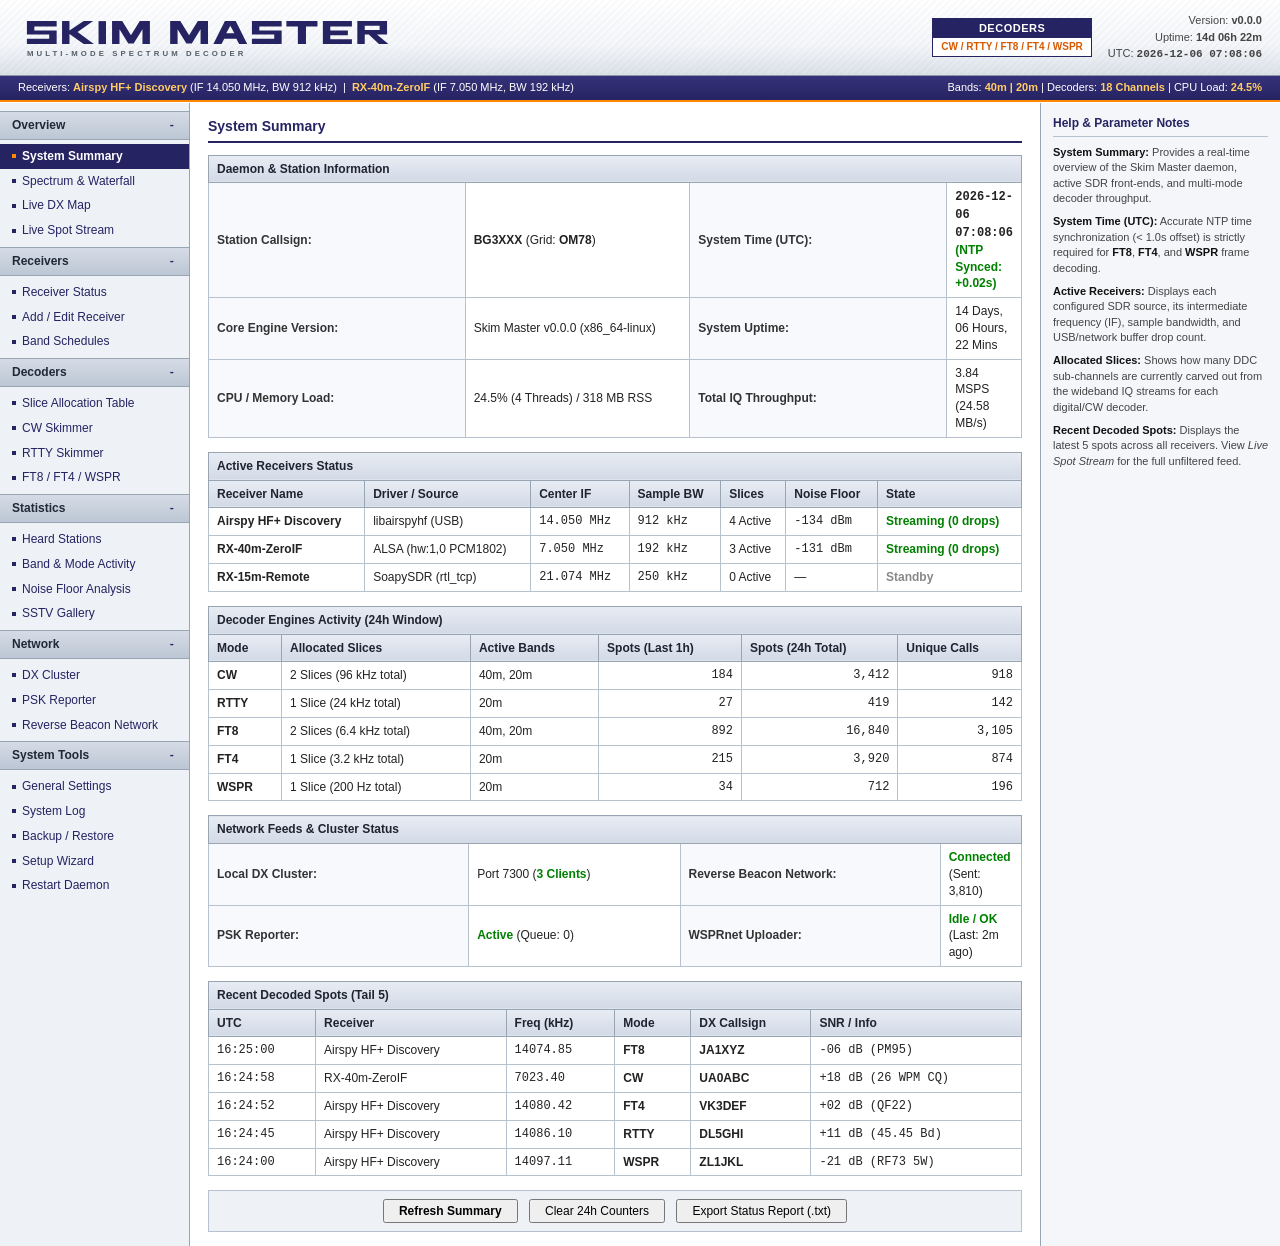
==== ReferenceDesign/index.html @ 823e6b18 "Initial commit: Skim Master wideband skimmer daemon C++17 daemon that reads wideband IQ from SDR fro" ====
<!DOCTYPE html>
<html lang="en">
<head>
  <meta charset="UTF-8">
  <meta name="viewport" content="width=device-width, initial-scale=1.0">
  <title>System Summary - Skim Master</title>
  <link rel="stylesheet" href="style.css">
</head>
<body>

  <!-- ======================================================================
       Top banner (76 px)
       ====================================================================== -->
  <header class="top-banner">
    <svg xmlns="http://www.w3.org/2000/svg" viewBox="0 0 556 74" width="380" height="50">
	<g fill="#262362">
          <path d="M 10,12 H 54 V 20 H 21 V 26 H 54 V 46 H 10 V 38 H 43 V 32 H 10 Z" />
          <path d="M 62,12 H 73 V 26 L 94,12 H 108 L 85,28 L 109,46 H 94 L 73,31 V 46 H 62 Z" />
          <path d="M 116,12 H 127 V 46 H 116 Z" />
          <path d="M 136,12 H 151 L 164,33 L 177,12 H 192 V 46 H 181 V 24 L 168,45 H 160 L 147,24 V 46 H 136 Z" />
          <path d="M 222,12 H 237 L 250,33 L 263,12 H 278 V 46 H 267 V 24 L 254,45 H 246 L 233,24 V 46 H 222 Z" />
          <path d="M 303,12 H 319 L 336,46 H 324 L 320,38 H 302 L 298,46 H 286 Z M 305,30 H 317 L 311,19 Z" />
          <path d="M 343,12 H 387 V 20 H 354 V 26 H 387 V 46 H 343 V 38 H 376 V 32 H 343 Z" />
          <path d="M 394,12 H 440 V 20 H 423 V 46 H 411 V 20 H 394 Z" />
          <path d="M 448,12 H 491 V 20 H 459 V 26 H 485 V 33 H 459 V 39 H 491 V 46 H 448 Z" />
          <path d="M 499,12 H 543 V 32 H 528 L 545,46 H 531 L 516,32 H 510 V 46 H 499 Z M 510,19 V 25 H 532 V 19 Z" />
	</g>
	<text x="10" y="64" font-family="Arial, Helvetica, sans-serif" font-size="11.5" font-weight="bold" letter-spacing="4.6" fill="#555E68">MULTI-MODE SPECTRUM DECODER</text>
      </svg>

    <div class="banner-right">
      <div class="hw-badge">
        <div class="hw-badge-top">DECODERS</div>
        <div class="hw-badge-bottom">CW / RTTY / FT8 / FT4 / WSPR</div>
      </div>

      <div class="sys-meta">
        Version: <b>v0.0.0</b><br>
        Uptime: <b>14d 06h 22m</b><br>
        UTC: <b><span id="utcClock" class="mono js-utc">----</span></b>
      </div>
    </div>
  </header>

  <!-- ======================================================================
       Status sub-bar (26 px)
       ====================================================================== -->
  <div class="sub-bar">
    <span>Receivers: <b>Airspy HF+ Discovery</b> (IF 14.050 MHz, BW 912 kHz) &nbsp;|&nbsp; <b>RX-40m-ZeroIF</b> (IF 7.050 MHz, BW 192 kHz)</span>
    <span>Bands: <b>40m | 20m</b> | Decoders: <b>18 Channels</b> | CPU Load: <b>24.5%</b></span>
  </div>

  <!-- ======================================================================
       Three-column control panel
       ====================================================================== -->
  <div class="main-wrapper">

    <!-- ------------------------------------------------------------------
         Left accordion navigation (190 px)
         ------------------------------------------------------------------ -->
    <aside class="left-nav">

      <div class="nav-group">
        <div class="nav-group-title"><span>Overview</span><span class="nav-toggle">-</span></div>
        <ul class="nav-list">
          <li class="active"><a href="#system-summary" data-page="system-summary">System Summary</a></li>
          <li><a href="#spectrum-waterfall" data-page="spectrum-waterfall">Spectrum &amp; Waterfall</a></li>
          <li><a href="#live-dx-map" data-page="live-dx-map">Live DX Map</a></li>
          <li><a href="#live-spot-stream" data-page="live-spot-stream">Live Spot Stream</a></li>
        </ul>
      </div>

      <div class="nav-group">
        <div class="nav-group-title"><span>Receivers</span><span class="nav-toggle">-</span></div>
        <ul class="nav-list">
          <li><a href="#receiver-status" data-page="receiver-status">Receiver Status</a></li>
          <li><a href="#receiver-edit" data-page="receiver-edit">Add / Edit Receiver</a></li>
          <li><a href="#band-schedules" data-page="band-schedules">Band Schedules</a></li>
        </ul>
      </div>

      <div class="nav-group">
        <div class="nav-group-title"><span>Decoders</span><span class="nav-toggle">-</span></div>
        <ul class="nav-list">
          <li><a href="#slice-allocation" data-page="slice-allocation">Slice Allocation Table</a></li>
          <li><a href="#cw-skimmer" data-page="cw-skimmer">CW Skimmer</a></li>
          <li><a href="#rtty-skimmer" data-page="rtty-skimmer">RTTY Skimmer</a></li>
          <li><a href="#digital-decoders" data-page="digital-decoders">FT8 / FT4 / WSPR</a></li>
        </ul>
      </div>

      <div class="nav-group">
        <div class="nav-group-title"><span>Statistics</span><span class="nav-toggle">-</span></div>
        <ul class="nav-list">
          <li><a href="#heard-stations" data-page="heard-stations">Heard Stations</a></li>
          <li><a href="#band-mode-activity" data-page="band-mode-activity">Band &amp; Mode Activity</a></li>
          <li><a href="#noise-floor" data-page="noise-floor">Noise Floor Analysis</a></li>
          <li><a href="#sstv-gallery" data-page="sstv-gallery">SSTV Gallery</a></li>
        </ul>
      </div>

      <div class="nav-group">
        <div class="nav-group-title"><span>Network</span><span class="nav-toggle">-</span></div>
        <ul class="nav-list">
          <li><a href="#dx-cluster" data-page="dx-cluster">DX Cluster</a></li>
          <li><a href="#psk-reporter" data-page="psk-reporter">PSK Reporter</a></li>
          <li><a href="#rbn" data-page="rbn">Reverse Beacon Network</a></li>
        </ul>
      </div>

      <div class="nav-group">
        <div class="nav-group-title"><span>System Tools</span><span class="nav-toggle">-</span></div>
        <ul class="nav-list">
          <li><a href="#general-settings" data-page="general-settings">General Settings</a></li>
          <li><a href="#system-log" data-page="system-log">System Log</a></li>
          <li><a href="#backup-restore" data-page="backup-restore">Backup / Restore</a></li>
          <li><a href="wizard.html">Setup Wizard</a></li>
          <li><a href="#restart-daemon" data-page="restart-daemon">Restart Daemon</a></li>
        </ul>
      </div>

    </aside>

    <!-- ------------------------------------------------------------------
         Center workspace (1fr)
         ------------------------------------------------------------------ -->
    <main class="center-panel">
      <noscript>
        <div class="notice notice-warn">
          <b>JavaScript is disabled.</b> Navigation between control pages requires JavaScript.
          The System Summary remains visible below.
        </div>
      </noscript>

      <!-- ================================================================
           OVERVIEW :: System Summary
           ================================================================ -->
      <section class="page active" id="page-system-summary">
        <div class="page-title">System Summary</div>

        <table class="cfg-table">
          <tr>
            <th colspan="4">Daemon &amp; Station Information</th>
          </tr>
          <tr>
            <td class="label-col" style="width:22%;">Station Callsign:</td>
            <td style="width:28%;"><b>BG3XXX</b> (Grid: <b>OM78</b>)</td>
            <td class="label-col" style="width:22%;">System Time (UTC):</td>
            <td style="width:28%;"><b class="mono js-utc">2026-11-18 16:25:04</b> <span class="status-ok">(NTP Synced: +0.02s)</span></td>
          </tr>
          <tr>
            <td class="label-col">Core Engine Version:</td>
            <td>Skim Master v0.0.0 (x86_64-linux)</td>
            <td class="label-col">System Uptime:</td>
            <td>14 Days, 06 Hours, 22 Mins</td>
          </tr>
          <tr>
            <td class="label-col">CPU / Memory Load:</td>
            <td>24.5% (4 Threads) / 318 MB RSS</td>
            <td class="label-col">Total IQ Throughput:</td>
            <td>3.84 MSPS (24.58 MB/s)</td>
          </tr>
        </table>

        <table class="cfg-table">
          <tr>
            <th colspan="7">Active Receivers Status</th>
          </tr>
          <tr>
            <th>Receiver Name</th>
            <th>Driver / Source</th>
            <th>Center IF</th>
            <th>Sample BW</th>
            <th>Slices</th>
            <th>Noise Floor</th>
            <th>State</th>
          </tr>
          <tr>
            <td><b>Airspy HF+ Discovery</b></td>
            <td>libairspyhf (USB)</td>
            <td class="mono">14.050 MHz</td>
            <td class="mono">912 kHz</td>
            <td>4 Active</td>
            <td class="mono">-134 dBm</td>
            <td class="status-ok">Streaming (0 drops)</td>
          </tr>
          <tr>
            <td><b>RX-40m-ZeroIF</b></td>
            <td>ALSA (hw:1,0 PCM1802)</td>
            <td class="mono">7.050 MHz</td>
            <td class="mono">192 kHz</td>
            <td>3 Active</td>
            <td class="mono">-131 dBm</td>
            <td class="status-ok">Streaming (0 drops)</td>
          </tr>
          <tr>
            <td><b>RX-15m-Remote</b></td>
            <td>SoapySDR (rtl_tcp)</td>
            <td class="mono">21.074 MHz</td>
            <td class="mono">250 kHz</td>
            <td>0 Active</td>
            <td>&mdash;</td>
            <td class="status-idle">Standby</td>
          </tr>
        </table>

        <table class="cfg-table">
          <tr>
            <th colspan="6">Decoder Engines Activity (24h Window)</th>
          </tr>
          <tr>
            <th>Mode</th>
            <th>Allocated Slices</th>
            <th>Active Bands</th>
            <th class="num">Spots (Last 1h)</th>
            <th class="num">Spots (24h Total)</th>
            <th class="num">Unique Calls</th>
          </tr>
          <tr>
            <td><b>CW</b></td>
            <td>2 Slices (96 kHz total)</td>
            <td>40m, 20m</td>
            <td class="num mono">184</td>
            <td class="num mono">3,412</td>
            <td class="num mono">918</td>
          </tr>
          <tr>
            <td><b>RTTY</b></td>
            <td>1 Slice (24 kHz total)</td>
            <td>20m</td>
            <td class="num mono">27</td>
            <td class="num mono">419</td>
            <td class="num mono">142</td>
          </tr>
          <tr>
            <td><b>FT8</b></td>
            <td>2 Slices (6.4 kHz total)</td>
            <td>40m, 20m</td>
            <td class="num mono">892</td>
            <td class="num mono">16,840</td>
            <td class="num mono">3,105</td>
          </tr>
          <tr>
            <td><b>FT4</b></td>
            <td>1 Slice (3.2 kHz total)</td>
            <td>20m</td>
            <td class="num mono">215</td>
            <td class="num mono">3,920</td>
            <td class="num mono">874</td>
          </tr>
          <tr>
            <td><b>WSPR</b></td>
            <td>1 Slice (200 Hz total)</td>
            <td>20m</td>
            <td class="num mono">34</td>
            <td class="num mono">712</td>
            <td class="num mono">196</td>
          </tr>
        </table>

        <table class="cfg-table">
          <tr>
            <th colspan="4">Network Feeds &amp; Cluster Status</th>
          </tr>
          <tr>
            <td class="label-col" style="width:24%;">Local DX Cluster:</td>
            <td style="width:26%;">Port 7300 (<b class="status-ok">3 Clients</b>)</td>
            <td class="label-col" style="width:24%;">Reverse Beacon Network:</td>
            <td style="width:26%;"><b class="status-ok">Connected</b> (Sent: 3,810)</td>
          </tr>
          <tr>
            <td class="label-col">PSK Reporter:</td>
            <td><b class="status-ok">Active</b> (Queue: 0)</td>
            <td class="label-col">WSPRnet Uploader:</td>
            <td><b class="status-ok">Idle / OK</b> (Last: 2m ago)</td>
          </tr>
        </table>

        <table class="cfg-table">
          <tr>
            <th colspan="6">Recent Decoded Spots (Tail 5)</th>
          </tr>
          <tr>
            <th>UTC</th>
            <th>Receiver</th>
            <th>Freq (kHz)</th>
            <th>Mode</th>
            <th>DX Callsign</th>
            <th>SNR / Info</th>
          </tr>
          <tr>
            <td class="mono">16:25:00</td>
            <td>Airspy HF+ Discovery</td>
            <td class="mono">14074.85</td>
            <td><b>FT8</b></td>
            <td><b>JA1XYZ</b></td>
            <td class="mono">-06 dB (PM95)</td>
          </tr>
          <tr>
            <td class="mono">16:24:58</td>
            <td>RX-40m-ZeroIF</td>
            <td class="mono">7023.40</td>
            <td><b>CW</b></td>
            <td><b>UA0ABC</b></td>
            <td class="mono">+18 dB (26 WPM CQ)</td>
          </tr>
          <tr>
            <td class="mono">16:24:52</td>
            <td>Airspy HF+ Discovery</td>
            <td class="mono">14080.42</td>
            <td><b>FT4</b></td>
            <td><b>VK3DEF</b></td>
            <td class="mono">+02 dB (QF22)</td>
          </tr>
          <tr>
            <td class="mono">16:24:45</td>
            <td>Airspy HF+ Discovery</td>
            <td class="mono">14086.10</td>
            <td><b>RTTY</b></td>
            <td><b>DL5GHI</b></td>
            <td class="mono">+11 dB (45.45 Bd)</td>
          </tr>
          <tr>
            <td class="mono">16:24:00</td>
            <td>Airspy HF+ Discovery</td>
            <td class="mono">14097.11</td>
            <td><b>WSPR</b></td>
            <td><b>ZL1JKL</b></td>
            <td class="mono">-21 dB (RF73 5W)</td>
          </tr>
        </table>

        <div class="action-bar">
          <button type="button" class="btn-native" onclick="location.reload();"><b>Refresh Summary</b></button>
          <button type="button" class="btn-native">Clear 24h Counters</button>
          <button type="button" class="btn-native">Export Status Report (.txt)</button>
        </div>

        <div class="page-help">
          <p><b>System Summary:</b> Provides a real-time overview of the Skim Master daemon, active SDR front-ends, and multi-mode decoder throughput.</p>
          <p><b>System Time (UTC):</b> Accurate NTP time synchronization (&lt; 1.0s offset) is strictly required for <b>FT8</b>, <b>FT4</b>, and <b>WSPR</b> frame decoding.</p>
          <p><b>Active Receivers:</b> Displays each configured SDR source, its intermediate frequency (IF), sample bandwidth, and USB/network buffer drop count.</p>
          <p><b>Allocated Slices:</b> Shows how many DDC sub-channels are currently carved out from the wideband IQ streams for each digital/CW decoder.</p>
          <p><b>Recent Decoded Spots:</b> Displays the latest 5 spots across all receivers. View <i>Live Spot Stream</i> for the full unfiltered feed.</p>
        </div>
      </section>

      <!-- ================================================================
           OVERVIEW :: Spectrum & Waterfall
           ================================================================ -->
      <section class="page" id="page-spectrum-waterfall">
        <div class="page-title">Spectrum &amp; Waterfall</div>

        <table class="cfg-table">
          <tr>
            <th colspan="6">Panadapter &amp; FFT Controls</th>
          </tr>
          <tr>
            <td class="label-col" style="width:14%;">Receiver:</td>
            <td style="width:22%;">
              <select id="specReceiver">
                <option selected>Airspy HF+ Discovery</option>
                <option>RX-40m-ZeroIF</option>
              </select>
            </td>
            <td class="label-col" style="width:13%;">Center IF:</td>
            <td style="width:21%;"><input type="text" id="specCenter" value="14.050000" size="13"> MHz</td>
            <td class="label-col" style="width:12%;">Span:</td>
            <td>
              <select id="specSpan">
                <option selected>912 kHz</option>
                <option>768 kHz</option>
                <option>456 kHz</option>
                <option>192 kHz</option>
              </select>
            </td>
          </tr>
          <tr>
            <td class="label-col">FFT Size:</td>
            <td>
              <select id="specFft">
                <option>2048</option>
                <option selected>4096</option>
                <option>8192</option>
                <option>16384</option>
              </select>
            </td>
            <td class="label-col">Window:</td>
            <td>
              <select id="specWindow">
                <option>Hann</option>
                <option selected>Blackman-Harris</option>
                <option>Flat-Top</option>
              </select>
            </td>
            <td class="label-col">Averaging:</td>
            <td>
              <select id="specAvg">
                <option selected>Off</option>
                <option>4 frames</option>
                <option>8 frames</option>
                <option>16 frames</option>
              </select>
            </td>
          </tr>
          <tr>
            <td class="label-col">Ref Level:</td>
            <td><input type="text" id="specRef" value="-30" size="6"> dBm</td>
            <td class="label-col">dB / Div:</td>
            <td><input type="text" id="specDiv" value="10" size="6"> dB</td>
            <td colspan="2">
              <button type="button" class="btn-native" id="btnSpectrumRefresh"><b>Refresh Trace</b></button>
              <button type="button" class="btn-native">Save PNG</button>
              <label class="hint-inline"><input type="checkbox" id="specFreeze"> Freeze display</label>
            </td>
          </tr>
        </table>

        <table class="cfg-table">
          <tr>
            <th>Panadapter Trace &mdash; Airspy HF+ Discovery @ 14.050 MHz &mdash; Span 14.000 to 14.200 MHz</th>
          </tr>
        </table>
        <canvas id="spectrumCanvas" class="spectrum-canvas" width="900" height="150">Spectrum chart requires JavaScript.</canvas>
        <div class="chart-caption">Horizontal: 20 kHz per division. Vertical: 10 dB per division. Orange cursor marks identified signals.</div>

        <table class="cfg-table">
          <tr>
            <th>Waterfall &mdash; 60 Second History</th>
          </tr>
        </table>
        <canvas id="waterfallCanvas" class="waterfall-canvas" width="900" height="190">Waterfall chart requires JavaScript.</canvas>
        <div class="chart-caption">
          <span class="scale-key" style="background:#08121E;"></span> Noise
          <span class="scale-key" style="background:#0E3040;"></span> Weak
          <span class="scale-key" style="background:#2C9B55;"></span> Moderate
          <span class="scale-key" style="background:#FF9900;"></span> Strong
          <span class="scale-key" style="background:#FFD27A;"></span> S9+
          &nbsp;&nbsp; 0 drops / 4,910 frames decoded
        </div>

        <table class="cfg-table">
          <tr>
            <th colspan="8">Top Signals in Current Passband</th>
          </tr>
          <tr>
            <th>#</th>
            <th>Freq (kHz)</th>
            <th>Mode</th>
            <th class="num">SNR</th>
            <th class="num">Width</th>
            <th>Receiver</th>
            <th>Last Heard</th>
            <th>Copy / Message</th>
          </tr>
          <tr>
            <td>1</td>
            <td class="mono">14074.85</td>
            <td><b>FT8</b></td>
            <td class="num mono">+02</td>
            <td class="num mono">50 Hz</td>
            <td>Airspy HF+ Discovery</td>
            <td class="mono">16:25:00</td>
            <td class="mono">CQ JA1XYZ PM95</td>
          </tr>
          <tr>
            <td>2</td>
            <td class="mono">14023.40</td>
            <td><b>CW</b></td>
            <td class="num mono">+18</td>
            <td class="num mono">320 Hz</td>
            <td>Airspy HF+ Discovery</td>
            <td class="mono">16:24:58</td>
            <td class="mono">CQ CQ DE UA0ABC</td>
          </tr>
          <tr>
            <td>3</td>
            <td class="mono">14086.10</td>
            <td><b>RTTY</b></td>
            <td class="num mono">+11</td>
            <td class="num mono">170 Hz</td>
            <td>Airspy HF+ Discovery</td>
            <td class="mono">16:24:45</td>
            <td class="mono">CQ TEST DL5GHI</td>
          </tr>
          <tr>
            <td>4</td>
            <td class="mono">14080.42</td>
            <td><b>FT4</b></td>
            <td class="num mono">+02</td>
            <td class="num mono">40 Hz</td>
            <td>Airspy HF+ Discovery</td>
            <td class="mono">16:24:52</td>
            <td class="mono">CQ VK3DEF QF22</td>
          </tr>
          <tr>
            <td>5</td>
            <td class="mono">14097.11</td>
            <td><b>WSPR</b></td>
            <td class="num mono">-21</td>
            <td class="num mono">6 Hz</td>
            <td>Airspy HF+ Discovery</td>
            <td class="mono">16:24:00</td>
            <td class="mono">ZL1JKL RF73 5</td>
          </tr>
        </table>

        <div class="action-bar">
          <button type="button" class="btn-native">Copy Peak to Clipboard</button>
          <button type="button" class="btn-native">Tune Receiver to Selected Signal</button>
          <button type="button" class="btn-native">Open in Live Spot Stream</button>
        </div>

        <div class="page-help">
          <p><b>Panadapter:</b> The FFT is computed per receiver from the raw IQ stream. Span is limited by the receiver sample bandwidth (912 kHz for the Airspy, 192 kHz for the ALSA front-end).</p>
          <p><b>FFT Size:</b> Larger transforms improve frequency resolution but reduce time resolution. 4096 bins is the default for mixed CW and digital work.</p>
          <p><b>Waterfall:</b> Colors map relative signal energy; the display is a static 60-second snapshot in this reference build.</p>
          <p><b>Top Signals:</b> Only carriers with a completed decoder assignment are listed. Use <i>Tune Receiver</i> to center the panadapter on the selected spot.</p>
        </div>
      </section>

      <!-- ================================================================
           OVERVIEW :: Live DX Map
           ================================================================ -->
      <section class="page" id="page-live-dx-map">
        <div class="page-title">Live DX Map</div>

        <table class="cfg-table">
          <tr>
            <th colspan="4">Map Filters</th>
          </tr>
          <tr>
            <td class="label-col" style="width:15%;">Band:</td>
            <td style="width:35%;">
              <select id="mapBand">
                <option selected>All bands</option>
                <option>40m</option>
                <option>20m</option>
                <option>15m</option>
                <option>10m</option>
              </select>
            </td>
            <td class="label-col" style="width:15%;">Mode:</td>
            <td>
              <select id="mapMode">
                <option selected>All modes</option>
                <option>CW</option>
                <option>RTTY</option>
                <option>FT8</option>
                <option>FT4</option>
                <option>WSPR</option>
              </select>
            </td>
          </tr>
          <tr>
            <td class="label-col">Spot Age:</td>
            <td>
              <select id="mapAge">
                <option>Last 5 minutes</option>
                <option selected>Last 15 minutes</option>
                <option>Last 60 minutes</option>
                <option>Last 3 hours</option>
              </select>
            </td>
            <td class="label-col">Display:</td>
            <td>
              <label><input type="checkbox" id="mapPaths" checked> Great-circle paths</label>
              <label class="hint-inline"><input type="checkbox" id="mapLabels" checked> Callsign labels</label>
              <button type="button" class="btn-native">Apply</button>
            </td>
          </tr>
        </table>

        <div class="map-box">
          <svg viewBox="0 0 900 360" xmlns="http://www.w3.org/2000/svg" role="img" aria-label="Schematic world map with recent DX spot markers">
            <rect x="0" y="0" width="900" height="360" fill="#F7F9FC"/>
            <g stroke="#E1E6ED" stroke-width="1">
              <line x1="150" y1="0" x2="150" y2="360"/>
              <line x1="300" y1="0" x2="300" y2="360"/>
              <line x1="450" y1="0" x2="450" y2="360"/>
              <line x1="600" y1="0" x2="600" y2="360"/>
              <line x1="750" y1="0" x2="750" y2="360"/>
              <line x1="0" y1="60" x2="900" y2="60"/>
              <line x1="0" y1="120" x2="900" y2="120"/>
              <line x1="0" y1="240" x2="900" y2="240"/>
              <line x1="0" y1="300" x2="900" y2="300"/>
            </g>
            <line x1="0" y1="180" x2="900" y2="180" stroke="#B8C2CE" stroke-width="1" stroke-dasharray="5 4"/>
            <g fill="#DCE3EC" stroke="#9AA5B4" stroke-width="1">
              <path d="M 72,84 L 150,56 L 232,66 L 262,96 L 246,130 L 206,150 L 186,184 L 160,174 L 140,146 L 110,140 L 86,116 Z"/>
              <path d="M 202,202 L 246,196 L 266,226 L 250,286 L 226,330 L 206,300 L 196,246 Z"/>
              <path d="M 594,44 L 648,40 L 664,62 L 636,76 L 610,66 Z"/>
              <path d="M 420,82 L 470,70 L 502,86 L 496,110 L 460,120 L 430,106 Z"/>
              <path d="M 446,136 L 506,130 L 526,170 L 510,226 L 486,272 L 460,236 L 446,190 Z"/>
              <path d="M 502,72 L 620,56 L 720,76 L 762,106 L 736,140 L 680,150 L 640,130 L 590,146 L 540,120 L 510,100 Z"/>
              <path d="M 612,152 L 648,152 L 642,192 L 620,208 L 606,176 Z"/>
              <path d="M 690,242 L 750,236 L 776,266 L 756,296 L 710,292 L 686,266 Z"/>
              <path d="M 806,300 L 826,296 L 834,316 L 818,326 L 806,316 Z"/>
            </g>
            <g font-family="Arial, Helvetica, sans-serif" font-size="10" fill="#7A8899">
              <text x="130" y="40">NORTH AMERICA</text>
              <text x="216" y="212">SOUTH AMERICA</text>
              <text x="430" y="64">EUROPE</text>
              <text x="468" y="160">AFRICA</text>
              <text x="610" y="42">ASIA</text>
              <text x="700" y="228">AUSTRALIA</text>
              <text x="8" y="176">180</text>
              <text x="8" y="196" fill="#9AA5B4">EQ</text>
              <text x="860" y="176">0</text>
            </g>
            <g stroke="#FF9900" stroke-width="1" opacity="0.55">
              <line x1="690" y1="116" x2="191" y2="121"/>
              <line x1="690" y1="116" x2="471" y2="101"/>
              <line x1="690" y1="116" x2="651" y2="71"/>
              <line x1="690" y1="116" x2="792" y2="126"/>
              <line x1="690" y1="116" x2="736" y2="286"/>
              <line x1="690" y1="116" x2="817" y2="316"/>
            </g>
            <g>
              <title>BG3XXX - home station - Grid OM78</title>
              <rect x="686" y="112" width="9" height="9" fill="#FF8800" stroke="#333333" stroke-width="1"/>
              <text x="699" y="120" font-family="Courier New, monospace" font-size="10" font-weight="bold" fill="#262362">BG3XXX</text>
            </g>
            <g>
              <title>K1ABC - CW - 14026.05 kHz - +12 dB</title>
              <rect x="187" y="117" width="8" height="8" fill="#262362" stroke="#333333" stroke-width="1"/>
              <text x="199" y="125" font-family="Courier New, monospace" font-size="10" fill="#333333">K1ABC</text>
            </g>
            <g>
              <title>DL5GHI - RTTY - 14086.10 kHz - +11 dB</title>
              <rect x="467" y="97" width="8" height="8" fill="#6A3D9A" stroke="#333333" stroke-width="1"/>
              <text x="479" y="105" font-family="Courier New, monospace" font-size="10" fill="#333333">DL5GHI</text>
            </g>
            <g>
              <title>UA0ABC - CW - 14023.40 kHz - +18 dB</title>
              <rect x="647" y="67" width="8" height="8" fill="#262362" stroke="#333333" stroke-width="1"/>
              <text x="659" y="75" font-family="Courier New, monospace" font-size="10" fill="#333333">UA0ABC</text>
            </g>
            <g>
              <title>JA1XYZ - FT8 - 14074.85 kHz - -06 dB</title>
              <rect x="788" y="122" width="8" height="8" fill="#008000" stroke="#333333" stroke-width="1"/>
              <text x="800" y="130" font-family="Courier New, monospace" font-size="10" fill="#333333">JA1XYZ</text>
            </g>
            <g>
              <title>VK3DEF - FT4 - 14080.42 kHz - +02 dB</title>
              <rect x="732" y="282" width="8" height="8" fill="#FF8800" stroke="#333333" stroke-width="1"/>
              <text x="744" y="290" font-family="Courier New, monospace" font-size="10" fill="#333333">VK3DEF</text>
            </g>
            <g>
              <title>ZL1JKL - WSPR - 14097.11 kHz - -21 dB</title>
              <rect x="813" y="312" width="8" height="8" fill="#007A99" stroke="#333333" stroke-width="1"/>
              <text x="748" y="323" font-family="Courier New, monospace" font-size="10" fill="#333333">ZL1JKL</text>
            </g>
          </svg>
        </div>

        <table class="cfg-table">
          <tr>
            <th colspan="6">Map Legend</th>
          </tr>
          <tr>
            <td><span class="legend-swatch" style="background:#262362;"></span>CW</td>
            <td><span class="legend-swatch" style="background:#6A3D9A;"></span>RTTY</td>
            <td><span class="legend-swatch" style="background:#008000;"></span>FT8</td>
            <td><span class="legend-swatch" style="background:#FF8800;"></span>FT4</td>
            <td><span class="legend-swatch" style="background:#007A99;"></span>WSPR</td>
            <td><span class="legend-swatch" style="background:#FF8800; border:2px solid #333;"></span>Home station</td>
          </tr>
        </table>

        <table class="cfg-table">
          <tr>
            <th colspan="10">Recent Map Spots</th>
          </tr>
          <tr>
            <th>UTC</th>
            <th>Call</th>
            <th>Grid</th>
            <th>Band</th>
            <th>Mode</th>
            <th>Freq (kHz)</th>
            <th class="num">SNR</th>
            <th class="num">Az</th>
            <th class="num">Distance</th>
            <th>Receiver</th>
          </tr>
          <tr>
            <td class="mono">16:25:00</td>
            <td><b>JA1XYZ</b></td>
            <td class="mono">PM95</td>
            <td>20m</td>
            <td>FT8</td>
            <td class="mono">14074.85</td>
            <td class="num mono">-06</td>
            <td class="num mono">091&deg;</td>
            <td class="num mono">2,486 km</td>
            <td>Airspy HF+ Discovery</td>
          </tr>
          <tr>
            <td class="mono">16:24:58</td>
            <td><b>UA0ABC</b></td>
            <td class="mono">NO14</td>
            <td>20m</td>
            <td>CW</td>
            <td class="mono">14023.40</td>
            <td class="num mono">+18</td>
            <td class="num mono">341&deg;</td>
            <td class="num mono">1,932 km</td>
            <td>Airspy HF+ Discovery</td>
          </tr>
          <tr>
            <td class="mono">16:24:52</td>
            <td><b>VK3DEF</b></td>
            <td class="mono">QF22</td>
            <td>20m</td>
            <td>FT4</td>
            <td class="mono">14080.42</td>
            <td class="num mono">+02</td>
            <td class="num mono">146&deg;</td>
            <td class="num mono">8,914 km</td>
            <td>Airspy HF+ Discovery</td>
          </tr>
          <tr>
            <td class="mono">16:24:45</td>
            <td><b>DL5GHI</b></td>
            <td class="mono">JO31</td>
            <td>20m</td>
            <td>RTTY</td>
            <td class="mono">14086.10</td>
            <td class="num mono">+11</td>
            <td class="num mono">303&deg;</td>
            <td class="num mono">7,301 km</td>
            <td>Airspy HF+ Discovery</td>
          </tr>
          <tr>
            <td class="mono">16:24:00</td>
            <td><b>ZL1JKL</b></td>
            <td class="mono">RF73</td>
            <td>20m</td>
            <td>WSPR</td>
            <td class="mono">14097.11</td>
            <td class="num mono">-21</td>
            <td class="num mono">134&deg;</td>
            <td class="num mono">10,772 km</td>
            <td>Airspy HF+ Discovery</td>
          </tr>
          <tr>
            <td class="mono">16:23:30</td>
            <td><b>K1ABC</b></td>
            <td class="mono">FN42</td>
            <td>20m</td>
            <td>CW</td>
            <td class="mono">14026.05</td>
            <td class="num mono">+12</td>
            <td class="num mono">018&deg;</td>
            <td class="num mono">10,438 km</td>
            <td>Airspy HF+ Discovery</td>
          </tr>
          <tr>
            <td class="mono">16:22:15</td>
            <td><b>OH2LMN</b></td>
            <td class="mono">KP20</td>
            <td>40m</td>
            <td>FT8</td>
            <td class="mono">7074.00</td>
            <td class="num mono">-11</td>
            <td class="num mono">322&deg;</td>
            <td class="num mono">5,820 km</td>
            <td>RX-40m-ZeroIF</td>
          </tr>
          <tr>
            <td class="mono">16:21:52</td>
            <td><b>PY2QRS</b></td>
            <td class="mono">GG66</td>
            <td>40m</td>
            <td>CW</td>
            <td class="mono">7012.80</td>
            <td class="num mono">+07</td>
            <td class="num mono">281&deg;</td>
            <td class="num mono">16,904 km</td>
            <td>RX-40m-ZeroIF</td>
          </tr>
        </table>

        <div class="action-bar">
          <button type="button" class="btn-native">Center Map on Home</button>
          <button type="button" class="btn-native">Export Spot List (.csv)</button>
          <button type="button" class="btn-native">Open Full Spot Stream</button>
        </div>

        <div class="page-help">
          <p><b>Map projection:</b> This is a schematic azimuthal workspace, not a photographic map. The grid is 15 degrees per division and the dashed line marks the equator.</p>
          <p><b>Paths:</b> Orange lines are great-circle bearings from the home grid square (OM78) to each reported station.</p>
          <p><b>Marker colors:</b> Each mode has a fixed square marker; marker labels are suppressed when <i>Callsign labels</i> is cleared.</p>
          <p><b>Filters:</b> Map filters are independent of the Live Spot Stream filters and do not affect decoder allocation.</p>
        </div>
      </section>

      <!-- ================================================================
           OVERVIEW :: Live Spot Stream
           ================================================================ -->
      <section class="page" id="page-live-spot-stream">
        <div class="page-title">Live Spot Stream</div>

        <table class="cfg-table">
          <tr>
            <th colspan="4">Stream Filters</th>
          </tr>
          <tr>
            <td class="label-col" style="width:15%;">Band:</td>
            <td style="width:35%;">
              <select id="streamBand">
                <option selected>All bands</option>
                <option>40m</option>
                <option>20m</option>
                <option>15m</option>
              </select>
            </td>
            <td class="label-col" style="width:15%;">Mode:</td>
            <td>
              <select id="streamMode">
                <option selected>All modes</option>
                <option>CW</option>
                <option>RTTY</option>
                <option>FT8</option>
                <option>FT4</option>
                <option>WSPR</option>
              </select>
            </td>
          </tr>
          <tr>
            <td class="label-col">Receiver:</td>
            <td>
              <select id="streamReceiver">
                <option selected>All receivers</option>
                <option>Airspy HF+ Discovery</option>
                <option>RX-40m-ZeroIF</option>
              </select>
            </td>
            <td class="label-col">Minimum SNR:</td>
            <td><input type="text" id="streamMinSnr" value="-24" size="5"> dB</td>
          </tr>
          <tr>
            <td class="label-col">Call Prefix:</td>
            <td><input type="text" id="streamCall" value="" size="12" maxlength="12"> <span class="hint-inline">(e.g. JA, DL, VK)</span></td>
            <td class="label-col">Rows:</td>
            <td>
              <select id="streamRows">
                <option>20</option>
                <option selected>50</option>
                <option>100</option>
                <option>250</option>
              </select>
              <label class="hint-inline"><input type="checkbox" id="streamAutoScroll" checked> Auto-scroll</label>
            </td>
          </tr>
          <tr>
            <td colspan="4" class="center">
              <button type="button" class="btn-native"><b>Apply Filters</b></button>
              <button type="button" class="btn-native">Clear Filters</button>
              <button type="button" class="btn-native">Pause Stream</button>
              <button type="button" class="btn-native">Download .csv</button>
            </td>
          </tr>
        </table>

        <div class="small" style="margin-bottom:6px;">
          Showing <b>18</b> of <b>18,472</b> spots since 00:00 UTC.
          Last update: <b class="mono js-utc">16:25:04</b>.
          Stream state: <span class="status-ok">Running</span>.
          Buffer: <b>0</b> dropped lines.
        </div>

        <div class="table-scroll">
          <table class="cfg-table">
            <tr>
              <th colspan="10">Decoded Spots &mdash; Newest First</th>
            </tr>
            <tr>
              <th>UTC</th>
              <th>Freq (kHz)</th>
              <th>Band</th>
              <th>Mode</th>
              <th>Call</th>
              <th>Grid</th>
              <th class="num">SNR</th>
              <th>Key</th>
              <th>Receiver</th>
              <th>Message / Info</th>
            </tr>
            <tr>
              <td class="mono">16:25:00</td>
              <td class="mono">14074.85</td>
              <td>20m</td>
              <td><b>FT8</b></td>
              <td><b>JA1XYZ</b></td>
              <td class="mono">PM95</td>
              <td class="num mono">-06</td>
              <td class="mono">50 Hz</td>
              <td>Airspy HF+ Discovery</td>
              <td class="mono">CQ JA1XYZ PM95</td>
            </tr>
            <tr>
              <td class="mono">16:24:58</td>
              <td class="mono">7023.40</td>
              <td>40m</td>
              <td><b>CW</b></td>
              <td><b>UA0ABC</b></td>
              <td class="mono">NO14</td>
              <td class="num mono">+18</td>
              <td class="mono">26 WPM</td>
              <td>RX-40m-ZeroIF</td>
              <td class="mono">CQ CQ DE UA0ABC</td>
            </tr>
            <tr>
              <td class="mono">16:24:52</td>
              <td class="mono">14080.42</td>
              <td>20m</td>
              <td><b>FT4</b></td>
              <td><b>VK3DEF</b></td>
              <td class="mono">QF22</td>
              <td class="num mono">+02</td>
              <td class="mono">7.5 s</td>
              <td>Airspy HF+ Discovery</td>
              <td class="mono">CQ VK3DEF QF22</td>
            </tr>
            <tr>
              <td class="mono">16:24:45</td>
              <td class="mono">14086.10</td>
              <td>20m</td>
              <td><b>RTTY</b></td>
              <td><b>DL5GHI</b></td>
              <td class="mono">JO31</td>
              <td class="num mono">+11</td>
              <td class="mono">45.45 Bd</td>
              <td>Airspy HF+ Discovery</td>
              <td class="mono">CQ TEST DL5GHI</td>
            </tr>
            <tr>
              <td class="mono">16:24:00</td>
              <td class="mono">14097.11</td>
              <td>20m</td>
              <td><b>WSPR</b></td>
              <td><b>ZL1JKL</b></td>
              <td class="mono">RF73</td>
              <td class="num mono">-21</td>
              <td class="mono">5 W</td>
              <td>Airspy HF+ Discovery</td>
              <td class="mono">ZL1JKL RF73 5</td>
            </tr>
            <tr>
              <td class="mono">16:23:30</td>
              <td class="mono">14026.05</td>
              <td>20m</td>
              <td><b>CW</b></td>
              <td><b>K1ABC</b></td>
              <td class="mono">FN42</td>
              <td class="num mono">+12</td>
              <td class="mono">22 WPM</td>
              <td>Airspy HF+ Discovery</td>
              <td class="mono">CQ K1ABC FN42</td>
            </tr>
            <tr>
              <td class="mono">16:22:15</td>
              <td class="mono">7074.00</td>
              <td>40m</td>
              <td><b>FT8</b></td>
              <td><b>OH2LMN</b></td>
              <td class="mono">KP20</td>
              <td class="num mono">-11</td>
              <td class="mono">50 Hz</td>
              <td>RX-40m-ZeroIF</td>
              <td class="mono">CQ OH2LMN KP20</td>
            </tr>
            <tr>
              <td class="mono">16:21:52</td>
              <td class="mono">7012.80</td>
              <td>40m</td>
              <td><b>CW</b></td>
              <td><b>PY2QRS</b></td>
              <td class="mono">GG66</td>
              <td class="num mono">+07</td>
              <td class="mono">31 WPM</td>
              <td>RX-40m-ZeroIF</td>
              <td class="mono">CQ PY2QRS GG66</td>
            </tr>
            <tr>
              <td class="mono">16:21:12</td>
              <td class="mono">14082.55</td>
              <td>20m</td>
              <td><b>FT4</b></td>
              <td><b>W1MNO</b></td>
              <td class="mono">FN31</td>
              <td class="num mono">-03</td>
              <td class="mono">7.5 s</td>
              <td>Airspy HF+ Discovery</td>
              <td class="mono">CQ W1MNO FN31</td>
            </tr>
            <tr>
              <td class="mono">16:20:44</td>
              <td class="mono">14078.90</td>
              <td>20m</td>
              <td><b>RTTY</b></td>
              <td><b>F5PQR</b></td>
              <td class="mono">JN18</td>
              <td class="num mono">+06</td>
              <td class="mono">45.45 Bd</td>
              <td>Airspy HF+ Discovery</td>
              <td class="mono">CQ CQ F5PQR</td>
            </tr>
            <tr>
              <td class="mono">16:19:58</td>
              <td class="mono">14024.70</td>
              <td>20m</td>
              <td><b>CW</b></td>
              <td><b>SP9XYZ</b></td>
              <td class="mono">KN09</td>
              <td class="num mono">+09</td>
              <td class="mono">24 WPM</td>
              <td>Airspy HF+ Discovery</td>
              <td class="mono">TEST SP9XYZ</td>
            </tr>
            <tr>
              <td class="mono">16:19:00</td>
              <td class="mono">14097.42</td>
              <td>20m</td>
              <td><b>WSPR</b></td>
              <td><b>G4ABC</b></td>
              <td class="mono">IO91</td>
              <td class="num mono">-17</td>
              <td class="mono">10 W</td>
              <td>Airspy HF+ Discovery</td>
              <td class="mono">G4ABC IO91 10</td>
            </tr>
            <tr>
              <td class="mono">16:17:30</td>
              <td class="mono">7078.20</td>
              <td>40m</td>
              <td><b>FT8</b></td>
              <td><b>VK7PDX</b></td>
              <td class="mono">QE37</td>
              <td class="num mono">-14</td>
              <td class="mono">50 Hz</td>
              <td>RX-40m-ZeroIF</td>
              <td class="mono">CQ VK7PDX QE37</td>
            </tr>
            <tr>
              <td class="mono">16:16:41</td>
              <td class="mono">7028.00</td>
              <td>40m</td>
              <td><b>CW</b></td>
              <td><b>EA4TUV</b></td>
              <td class="mono">IN80</td>
              <td class="num mono">+04</td>
              <td class="mono">28 WPM</td>
              <td>RX-40m-ZeroIF</td>
              <td class="mono">CQ EA4TUV IN80</td>
            </tr>
            <tr>
              <td class="mono">16:15:22</td>
              <td class="mono">14075.20</td>
              <td>20m</td>
              <td><b>FT8</b></td>
              <td><b>N6ABC</b></td>
              <td class="mono">DM04</td>
              <td class="num mono">-19</td>
              <td class="mono">50 Hz</td>
              <td>Airspy HF+ Discovery</td>
              <td class="mono">CQ N6ABC DM04</td>
            </tr>
            <tr>
              <td class="mono">16:14:07</td>
              <td class="mono">14084.10</td>
              <td>20m</td>
              <td><b>RTTY</b></td>
              <td><b>IK2QWE</b></td>
              <td class="mono">JN45</td>
              <td class="num mono">+01</td>
              <td class="mono">45.45 Bd</td>
              <td>Airspy HF+ Discovery</td>
              <td class="mono">RYRYRYRYRYRY</td>
            </tr>
            <tr>
              <td class="mono">16:12:55</td>
              <td class="mono">14022.15</td>
              <td>20m</td>
              <td><b>CW</b></td>
              <td><b>4X1AA</b></td>
              <td class="mono">KM72</td>
              <td class="num mono">+03</td>
              <td class="mono">20 WPM</td>
              <td>Airspy HF+ Discovery</td>
              <td class="mono">CQ 4X1AA KM72</td>
            </tr>
            <tr>
              <td class="mono">16:11:30</td>
              <td class="mono">14081.88</td>
              <td>20m</td>
              <td><b>FT4</b></td>
              <td><b>ZS6DEF</b></td>
              <td class="mono">KG33</td>
              <td class="num mono">-09</td>
              <td class="mono">7.5 s</td>
              <td>Airspy HF+ Discovery</td>
              <td class="mono">CQ ZS6DEF KG33</td>
            </tr>
          </table>
        </div>

        <div class="pager">
          Showing 18 of 18,472 &nbsp; <b>1</b> <a href="#live-spot-stream">2</a> <a href="#live-spot-stream">3</a> <a href="#live-spot-stream">4</a> <a href="#live-spot-stream">Next &gt;</a>
        </div>

        <div class="page-help">
          <p><b>Live Spot Stream:</b> The unfiltered tail of all decoder output. Each row is one completed decode, not an RF peak.</p>
          <p><b>Key column:</b> Shows the mode-specific parameter &mdash; WPM for CW, Baud for RTTY, slot length for FT4, and transmit power for WSPR.</p>
          <p><b>Minimum SNR:</b> Filters by the decoder-reported signal-to-noise ratio. WSPR reports very low values by design; use -24 dB to see all decodes.</p>
          <p><b>Auto-scroll:</b> When enabled, new rows appear at the top and the viewport follows the stream. Pause preserves the current buffer.</p>
        </div>
      </section>

      <!-- ================================================================
           RECEIVERS :: Receiver Status
           ================================================================ -->
      <section class="page" id="page-receiver-status">
        <div class="page-title">Receiver Status</div>

        <div>
          <span class="metric-box">
            <span class="metric-label">Configured SDRs</span>
            <span class="metric-value">3</span>
          </span>
          <span class="metric-box">
            <span class="metric-label">Streaming</span>
            <span class="metric-value">2</span>
          </span>
          <span class="metric-box">
            <span class="metric-label">Total IQ Rate</span>
            <span class="metric-value mono">3.84 MSPS</span>
          </span>
          <span class="metric-box">
            <span class="metric-label">Drops (24h)</span>
            <span class="metric-value">0</span>
          </span>
          <span class="metric-box">
            <span class="metric-label">Best Noise Floor</span>
            <span class="metric-value mono">-134 dBm</span>
          </span>
        </div>

        <div class="table-scroll">
          <table class="cfg-table">
            <tr>
              <th colspan="9">SDR Front-End Pool</th>
            </tr>
            <tr>
              <th>Receiver</th>
              <th>Driver / Device</th>
              <th>Center IF</th>
              <th>Sample Rate</th>
              <th>Bandwidth</th>
              <th>Gain</th>
              <th>Buffer Fill</th>
              <th class="num">Drops</th>
              <th>State</th>
            </tr>
            <tr>
              <td><b>Airspy HF+ Discovery</b></td>
              <td>libairspyhf &mdash; USB 0x03EB:0x800C</td>
              <td class="mono">14.050 MHz</td>
              <td class="mono">912 kSPS</td>
              <td class="mono">912 kHz</td>
              <td class="mono">18 dB</td>
              <td><span class="bar-track"><span class="bar-fill green" style="width:18%;"></span></span> 18%</td>
              <td class="num mono">0</td>
              <td class="status-ok">Streaming</td>
            </tr>
            <tr>
              <td><b>RX-40m-ZeroIF</b></td>
              <td>ALSA &mdash; hw:1,0 PCM1802</td>
              <td class="mono">7.050 MHz</td>
              <td class="mono">192 kSPS</td>
              <td class="mono">192 kHz</td>
              <td class="mono">Auto</td>
              <td><span class="bar-track"><span class="bar-fill green" style="width:12%;"></span></span> 12%</td>
              <td class="num mono">0</td>
              <td class="status-ok">Streaming</td>
            </tr>
            <tr>
              <td><b>RX-15m-Remote</b></td>
              <td>SoapySDR &mdash; rtl_tcp 192.168.1.44:1234</td>
              <td class="mono">21.074 MHz</td>
              <td class="mono">250 kSPS</td>
              <td class="mono">250 kHz</td>
              <td class="mono">32 dB</td>
              <td><span class="bar-track"><span class="bar-fill gray" style="width:0%;"></span></span> 0%</td>
              <td class="num mono">0</td>
              <td class="status-idle">Standby</td>
            </tr>
          </table>
        </div>

        <table class="cfg-table">
          <tr>
            <th colspan="6">Stream Health Statistics</th>
          </tr>
          <tr>
            <th>Receiver</th>
            <th>Uptime</th>
            <th class="num">IQ Frames</th>
            <th class="num">Overruns</th>
            <th class="num">USB Resets</th>
            <th>Last Error</th>
          </tr>
          <tr>
            <td>Airspy HF+ Discovery</td>
            <td class="mono">14d 06h 22m</td>
            <td class="num mono">4,910,882,201</td>
            <td class="num mono">0</td>
            <td class="num mono">0</td>
            <td class="status-ok">None</td>
          </tr>
          <tr>
            <td>RX-40m-ZeroIF</td>
            <td class="mono">9d 12h 03m</td>
            <td class="num mono">1,607,305,920</td>
            <td class="num mono">2</td>
            <td class="num mono">&mdash;</td>
            <td class="small">ALSA xrun at 2026-11-16 02:14:07 (recovered)</td>
          </tr>
          <tr>
            <td>RX-15m-Remote</td>
            <td class="mono">0d 00h 00m</td>
            <td class="num mono">0</td>
            <td class="num mono">0</td>
            <td class="num mono">&mdash;</td>
            <td class="status-idle">Standby by schedule</td>
          </tr>
        </table>

        <table class="cfg-table">
          <tr>
            <th colspan="6">Receiver Actions</th>
          </tr>
          <tr>
            <td style="width:25%;"><b>Airspy HF+ Discovery</b></td>
            <td><a href="#receiver-edit">Configure</a> | <a href="#receiver-edit">Restart Stream</a> | <a href="#receiver-edit">Stop</a></td>
            <td style="width:25%;"><b>RX-40m-ZeroIF</b></td>
            <td><a href="#receiver-edit">Configure</a> | <a href="#receiver-edit">Restart Stream</a> | <a href="#receiver-edit">Stop</a></td>
            <td style="width:25%;"><b>RX-15m-Remote</b></td>
            <td><a href="#receiver-edit">Configure</a> | <a href="#receiver-edit">Start Stream</a> | <a href="#receiver-edit">Remove</a></td>
          </tr>
        </table>

        <div class="action-bar">
          <button type="button" class="btn-native" id="btnReceiverRefresh"><b>Refresh Status</b></button>
          <button type="button" class="btn-native">Reset Drop Counters</button>
          <button type="button" class="btn-native">Export Diagnostics (.txt)</button>
        </div>

        <div class="page-help">
          <p><b>Receiver pool:</b> Each SDR front-end contributes one wideband IQ stream. Slices are allocated from these streams by the decoder scheduler.</p>
          <p><b>Buffer fill:</b> Percentage of the driver ring buffer currently occupied. Sustained values above 80% usually indicate USB or CPU starvation.</p>
          <p><b>Drops:</b> The number of IQ blocks discarded because the decoder pipeline could not keep up. Drops corrupt active decodes, so zero is the target.</p>
          <p><b>Remote receivers:</b> Network sources remain in Standby until a band schedule or manual allocation starts them.</p>
        </div>
      </section>

      <!-- ================================================================
           RECEIVERS :: Add / Edit Receiver
           ================================================================ -->
      <section class="page" id="page-receiver-edit">
        <div class="page-title">Add / Edit Receiver</div>

        <div class="notice notice-info">
          Editing a streaming receiver requires a stream restart. The daemon will stop its slices, apply the new hardware parameters, and restore the previous slice allocation.
        </div>

        <form id="receiverForm">
          <table class="cfg-table">
            <tr>
              <th colspan="4">Receiver Identity</th>
            </tr>
            <tr>
              <td class="label-col" style="width:20%;">Receiver Name:</td>
              <td style="width:30%;"><input type="text" id="rxName" value="Airspy HF+ Discovery" size="32"></td>
              <td class="label-col" style="width:20%;">Enabled:</td>
              <td><label><input type="checkbox" id="rxEnabled" checked> Start at daemon boot</label></td>
            </tr>
            <tr>
              <td class="label-col">Driver Type:</td>
              <td>
                <select id="rxDriver">
                  <option selected>libairspyhf (Airspy HF+)</option>
                  <option>SoapySDR (generic)</option>
                  <option>ALSA sound card (zero-IF)</option>
                  <option>RTL-TCP / IQ network stream</option>
                  <option>FunCube Dongle Pro+</option>
                </select>
              </td>
              <td class="label-col">Device / Source String:</td>
              <td><input type="text" id="rxDevice" value="usb:0x03EB:0x800C" size="28"></td>
            </tr>
            <tr>
              <td class="label-col">Antenna Port:</td>
              <td>
                <select id="rxAntenna">
                  <option selected>ANT-A (HF)</option>
                  <option>ANT-B (HF / VHF)</option>
                  <option>External preselector</option>
                </select>
              </td>
              <td class="label-col">Notes:</td>
              <td><input type="text" id="rxNotes" value="North beverage, 30 m" size="28"></td>
            </tr>
          </table>

          <table class="cfg-table">
            <tr>
              <th colspan="4">RF &amp; Sample Parameters</th>
            </tr>
            <tr>
              <td class="label-col" style="width:20%;">Center IF (MHz):</td>
              <td style="width:30%;"><input type="text" id="rxCenter" value="14.050000" size="14"></td>
              <td class="label-col" style="width:20%;">Sample Rate:</td>
              <td>
                <select id="rxRate">
                  <option>912000</option>
                  <option>768000</option>
                  <option>456000</option>
                  <option selected>192000</option>
                </select>
              </td>
            </tr>
            <tr>
              <td class="label-col">Gain Mode:</td>
              <td>
                <select id="rxGainMode">
                  <option>Automatic</option>
                  <option selected>Manual</option>
                  <option>Linearity optimized</option>
                  <option>Sensitivity optimized</option>
                </select>
              </td>
              <td class="label-col">RF Gain (dB):</td>
              <td><input type="text" id="rxGain" value="18" size="6"></td>
            </tr>
            <tr>
              <td class="label-col">PPM Correction:</td>
              <td><input type="text" id="rxPpm" value="0.0" size="7"> ppm</td>
              <td class="label-col">Decimation:</td>
              <td>
                <select id="rxDecim">
                  <option selected>1 (no decimation)</option>
                  <option>2</option>
                  <option>4</option>
                  <option>8</option>
                </select>
              </td>
            </tr>
          </table>

          <table class="cfg-table">
            <tr>
              <th colspan="4">IQ Conditioning</th>
            </tr>
            <tr>
              <td class="label-col" style="width:20%;">IQ Correction:</td>
              <td style="width:30%;">
                <select id="rxIqCorr">
                  <option selected>Automatic</option>
                  <option>Low-IF mode</option>
                  <option>Disabled</option>
                </select>
              </td>
              <td class="label-col" style="width:20%;">DC Offset Removal:</td>
              <td><label><input type="checkbox" id="rxDc" checked> Enable DC blocking filter</label></td>
            </tr>
            <tr>
              <td class="label-col">Discrete Options:</td>
              <td>
                <label><input type="checkbox" id="rxSwap" checked> Swap I and Q</label><br>
                <label><input type="checkbox" id="rxBias"> Enable bias tee (4.5 V)</label>
              </td>
              <td class="label-col">Status LED:</td>
              <td>
                <label><input type="radio" name="rxLed" value="auto" checked> Auto</label>
                <label class="hint-inline"><input type="radio" name="rxLed" value="off"> Off</label>
              </td>
            </tr>
          </table>

          <div class="action-bar">
            <button type="button" class="btn-native"><b>Test Connection</b></button>
            <button type="button" class="btn-native"><b>Save Receiver</b></button>
            <button type="button" class="btn-native" data-confirm="Delete this receiver and release its decoder slices?">Delete Receiver</button>
            <button type="button" class="btn-native">Cancel</button>
          </div>
        </form>

        <table class="cfg-table">
          <tr>
            <th colspan="6">Configured Receivers</th>
          </tr>
          <tr>
            <th>Name</th>
            <th>Driver</th>
            <th>Center IF</th>
            <th class="num">Slices</th>
            <th>State</th>
            <th>Actions</th>
          </tr>
          <tr>
            <td><b>Airspy HF+ Discovery</b></td>
            <td>libairspyhf</td>
            <td class="mono">14.050 MHz</td>
            <td class="num">4</td>
            <td class="status-ok">Streaming</td>
            <td><a href="#receiver-edit">Edit</a> | <a href="#receiver-edit">Test</a></td>
          </tr>
          <tr>
            <td><b>RX-40m-ZeroIF</b></td>
            <td>ALSA</td>
            <td class="mono">7.050 MHz</td>
            <td class="num">3</td>
            <td class="status-ok">Streaming</td>
            <td><a href="#receiver-edit">Edit</a> | <a href="#receiver-edit">Test</a></td>
          </tr>
          <tr>
            <td><b>RX-15m-Remote</b></td>
            <td>SoapySDR</td>
            <td class="mono">21.074 MHz</td>
            <td class="num">0</td>
            <td class="status-idle">Standby</td>
            <td><a href="#receiver-edit">Edit</a> | <a href="#receiver-edit">Test</a></td>
          </tr>
        </table>

        <div class="page-help">
          <p><b>Driver:</b> Must match the physical device. The ALSA zero-IF option expects a stereo 48/96/192 kHz capture card; the I channel carries the real RF spectrum.</p>
          <p><b>Center IF:</b> The RF frequency at the middle of the IQ passband. Slices are referenced to this center, so changing it shifts every decoder assigned to the receiver.</p>
          <p><b>Sample Rate:</b> Determines maximum usable bandwidth. A 192 kHz rate cannot host a 912 kHz slice plan.</p>
          <p><b>Swap I/Q:</b> Corrects inverted spectrum on sound-card and direct-conversion front-ends.</p>
          <p><b>Bias Tee:</b> Supplies DC on the antenna port for powered preselectors. Never enable with a directly connected grounded antenna.</p>
        </div>
      </section>

      <!-- ================================================================
           RECEIVERS :: Band Schedules
           ================================================================ -->
      <section class="page" id="page-band-schedules">
        <div class="page-title">Band Schedules</div>

        <div class="notice notice-info">
          All times are UTC. Overlapping schedules are permitted; the daemon evaluates lower <b>Priority</b> numbers first and gives them exclusive use of the receiver.
        </div>

        <table class="cfg-table">
          <tr>
            <th colspan="8">Configured Schedules</th>
          </tr>
          <tr>
            <th>Schedule</th>
            <th>Receiver</th>
            <th>Band</th>
            <th>Start UTC</th>
            <th>End UTC</th>
            <th>Days</th>
            <th class="num">Priority</th>
            <th>Enabled</th>
          </tr>
          <tr>
            <td><b>Night 40m</b></td>
            <td>RX-40m-ZeroIF</td>
            <td>40m</td>
            <td class="mono">18:00</td>
            <td class="mono">06:00</td>
            <td>Daily</td>
            <td class="num">1</td>
            <td class="status-ok">Yes</td>
          </tr>
          <tr>
            <td><b>Day 20m</b></td>
            <td>Airspy HF+ Discovery</td>
            <td>20m</td>
            <td class="mono">06:00</td>
            <td class="mono">18:00</td>
            <td>Daily</td>
            <td class="num">1</td>
            <td class="status-ok">Yes</td>
          </tr>
          <tr>
            <td><b>Grayline 15m</b></td>
            <td>RX-15m-Remote</td>
            <td>15m</td>
            <td class="mono">22:30</td>
            <td class="mono">00:30</td>
            <td>Mon, Wed, Fri</td>
            <td class="num">2</td>
            <td class="status-ok">Yes</td>
          </tr>
          <tr>
            <td><b>Contest 10m</b></td>
            <td>Airspy HF+ Discovery</td>
            <td>10m</td>
            <td class="mono">12:00</td>
            <td class="mono">15:00</td>
            <td>Sat, Sun</td>
            <td class="num">3</td>
            <td class="status-idle">No</td>
          </tr>
          <tr>
            <td><b>WSPR Watch</b></td>
            <td>Airspy HF+ Discovery</td>
            <td>20m (WSPR)</td>
            <td class="mono">00:00</td>
            <td class="mono">23:59</td>
            <td>Daily</td>
            <td class="num">9</td>
            <td class="status-ok">Yes</td>
          </tr>
        </table>

        <div class="table-scroll">
          <table class="cfg-table">
            <tr>
              <th colspan="25">24-Hour Band Plan &mdash; UTC</th>
            </tr>
            <tr>
              <th>Hour</th>
              <th>00</th><th>01</th><th>02</th><th>03</th><th>04</th><th>05</th>
              <th>06</th><th>07</th><th>08</th><th>09</th><th>10</th><th>11</th>
              <th>12</th><th>13</th><th>14</th><th>15</th><th>16</th><th>17</th>
              <th>18</th><th>19</th><th>20</th><th>21</th><th>22</th><th>23</th>
            </tr>
            <tr>
              <td class="small"><b>Airspy</b></td>
              <td class="heat-2 center small">20</td><td class="heat-2 center small">20</td><td class="heat-2 center small">20</td><td class="heat-2 center small">20</td><td class="heat-2 center small">20</td><td class="heat-2 center small">20</td>
              <td class="heat-2 center small">20</td><td class="heat-2 center small">20</td><td class="heat-2 center small">20</td><td class="heat-2 center small">20</td><td class="heat-2 center small">20</td><td class="heat-2 center small">20</td>
              <td class="heat-2 center small">20</td><td class="heat-2 center small">20</td><td class="heat-2 center small">20</td><td class="heat-2 center small">20</td><td class="heat-2 center small">20</td><td class="heat-2 center small">20</td>
              <td class="heat-0 center small">-</td><td class="heat-0 center small">-</td><td class="heat-0 center small">-</td><td class="heat-0 center small">-</td><td class="heat-0 center small">-</td><td class="heat-0 center small">-</td>
            </tr>
            <tr>
              <td class="small"><b>RX-40m</b></td>
              <td class="heat-1 center small">40</td><td class="heat-1 center small">40</td><td class="heat-1 center small">40</td><td class="heat-1 center small">40</td><td class="heat-1 center small">40</td><td class="heat-1 center small">40</td>
              <td class="heat-0 center small">-</td><td class="heat-0 center small">-</td><td class="heat-0 center small">-</td><td class="heat-0 center small">-</td><td class="heat-0 center small">-</td><td class="heat-0 center small">-</td>
              <td class="heat-0 center small">-</td><td class="heat-0 center small">-</td><td class="heat-0 center small">-</td><td class="heat-0 center small">-</td><td class="heat-0 center small">-</td><td class="heat-0 center small">-</td>
              <td class="heat-1 center small">40</td><td class="heat-1 center small">40</td><td class="heat-1 center small">40</td><td class="heat-1 center small">40</td><td class="heat-1 center small">40</td><td class="heat-1 center small">40</td>
            </tr>
            <tr>
              <td class="small"><b>RX-15m</b></td>
              <td class="heat-3 center small">15</td><td class="heat-0 center small">-</td><td class="heat-0 center small">-</td><td class="heat-0 center small">-</td><td class="heat-0 center small">-</td><td class="heat-0 center small">-</td>
              <td class="heat-0 center small">-</td><td class="heat-0 center small">-</td><td class="heat-0 center small">-</td><td class="heat-0 center small">-</td><td class="heat-0 center small">-</td><td class="heat-0 center small">-</td>
              <td class="heat-0 center small">-</td><td class="heat-0 center small">-</td><td class="heat-0 center small">-</td><td class="heat-0 center small">-</td><td class="heat-0 center small">-</td><td class="heat-0 center small">-</td>
              <td class="heat-0 center small">-</td><td class="heat-0 center small">-</td><td class="heat-0 center small">-</td><td class="heat-0 center small">-</td><td class="heat-3 center small">15</td><td class="heat-3 center small">15</td>
            </tr>
          </table>
        </div>

        <div class="small" style="margin-bottom:12px;">
          <span class="legend-swatch" style="background:#E4ECF6;"></span>40m
          <span class="legend-swatch" style="background:#B9CCE3;"></span>20m
          <span class="legend-swatch" style="background:#7E9BC4;"></span>15m
          <span class="legend-swatch" style="background:#FFFFFF;"></span>Standby / unassigned
        </div>

        <table class="cfg-table">
          <tr>
            <th colspan="4">Add / Edit Schedule</th>
          </tr>
          <tr>
            <td class="label-col" style="width:20%;">Schedule Name:</td>
            <td style="width:30%;"><input type="text" id="schedName" value="Night 40m" size="28"></td>
            <td class="label-col" style="width:20%;">Receiver:</td>
            <td>
              <select id="schedReceiver">
                <option>Airspy HF+ Discovery</option>
                <option selected>RX-40m-ZeroIF</option>
                <option>RX-15m-Remote</option>
              </select>
            </td>
          </tr>
          <tr>
            <td class="label-col">Band / Mode Plan:</td>
            <td>
              <select id="schedBand">
                <option selected>40m &mdash; CW / FT8</option>
                <option>20m &mdash; CW / RTTY / FT8 / FT4 / WSPR</option>
                <option>15m &mdash; CW / FT8</option>
                <option>10m &mdash; CW / FT8</option>
              </select>
            </td>
            <td class="label-col">Priority:</td>
            <td>
              <select id="schedPriority">
                <option selected>1 (highest)</option>
                <option>2</option>
                <option>3</option>
                <option>9 (lowest)</option>
              </select>
            </td>
          </tr>
          <tr>
            <td class="label-col">Start UTC:</td>
            <td><input type="text" id="schedStart" value="18:00" size="7"> <span class="hint-inline">HH:MM</span></td>
            <td class="label-col">End UTC:</td>
            <td><input type="text" id="schedEnd" value="06:00" size="7"> <span class="hint-inline">HH:MM</span></td>
          </tr>
          <tr>
            <td class="label-col">Active Days:</td>
            <td colspan="3">
              <label><input type="checkbox" checked> Mon</label>
              <label class="hint-inline"><input type="checkbox" checked> Tue</label>
              <label class="hint-inline"><input type="checkbox" checked> Wed</label>
              <label class="hint-inline"><input type="checkbox" checked> Thu</label>
              <label class="hint-inline"><input type="checkbox" checked> Fri</label>
              <label class="hint-inline"><input type="checkbox" checked> Sat</label>
              <label class="hint-inline"><input type="checkbox" checked> Sun</label>
            </td>
          </tr>
          <tr>
            <td class="label-col">Options:</td>
            <td colspan="3">
              <label><input type="checkbox" id="schedEnabled" checked> Schedule enabled</label>
              <label class="hint-inline"><input type="checkbox" id="schedOverride"> Allow manual override</label>
              <label class="hint-inline"><input type="checkbox" id="schedRetune"> Retune during active decodes at cycle boundary</label>
            </td>
          </tr>
        </table>

        <div class="action-bar">
          <button type="button" class="btn-native"><b>Save Schedule</b></button>
          <button type="button" class="btn-native">Duplicate</button>
          <button type="button" class="btn-native" data-confirm="Delete this band schedule?">Delete Schedule</button>
          <button type="button" class="btn-native">Run Now</button>
        </div>

        <div class="page-help">
          <p><b>Schedules:</b> Automatically retune a receiver and reallocate its decoder slices at UTC boundaries. Manual allocations are not affected.</p>
          <p><b>Priority:</b> Lower numbers win when schedules overlap. The losing schedule remains recorded but is marked skipped in the system log.</p>
          <p><b>Retune:</b> Waiting for a cycle boundary prevents FT8, FT4, and WSPR decodes from being truncated by a frequency change.</p>
          <p><b>Timeline:</b> Each cell is one UTC hour. Cross-midnight schedules appear at both ends of the day strip.</p>
        </div>
      </section>


      <!-- ================================================================
           DECODERS :: Slice Allocation Table
           ================================================================ -->
      <section class="page" id="page-slice-allocation">
        <div class="page-title">Slice Allocation Table</div>

        <div>
          <span class="metric-box">
            <span class="metric-label">DDC Capacity</span>
            <span class="metric-value">14</span>
          </span>
          <span class="metric-box">
            <span class="metric-label">Allocated Slices</span>
            <span class="metric-value">7</span>
          </span>
          <span class="metric-box">
            <span class="metric-label">Free Slices</span>
            <span class="metric-value">7</span>
          </span>
          <span class="metric-box">
            <span class="metric-label">Decoder Channels</span>
            <span class="metric-value">18</span>
          </span>
          <span class="metric-box">
            <span class="metric-label">CPU Load</span>
            <span class="metric-value">24.5%</span>
          </span>
        </div>

        <table class="cfg-table">
          <tr>
            <th colspan="7">Receiver DDC Capacity</th>
          </tr>
          <tr>
            <th>Receiver</th>
            <th>Max Slices</th>
            <th>Used</th>
            <th>Free</th>
            <th>Utilization</th>
            <th>DQPSK / FFT Load</th>
            <th>State</th>
          </tr>
          <tr>
            <td><b>Airspy HF+ Discovery</b></td>
            <td class="num mono">8</td>
            <td class="num mono">5</td>
            <td class="num mono">3</td>
            <td><span class="bar-track" style="width:130px;"><span class="bar-fill" style="width:62.5%;"></span></span> 62.5%</td>
            <td class="num mono">18.2%</td>
            <td class="status-ok">Streaming</td>
          </tr>
          <tr>
            <td><b>RX-40m-ZeroIF</b></td>
            <td class="num mono">4</td>
            <td class="num mono">2</td>
            <td class="num mono">2</td>
            <td><span class="bar-track" style="width:130px;"><span class="bar-fill" style="width:50%;"></span></span> 50%</td>
            <td class="num mono">6.1%</td>
            <td class="status-ok">Streaming</td>
          </tr>
          <tr>
            <td><b>RX-15m-Remote</b></td>
            <td class="num mono">2</td>
            <td class="num mono">0</td>
            <td class="num mono">2</td>
            <td><span class="bar-track" style="width:130px;"><span class="bar-fill gray" style="width:0%;"></span></span> 0%</td>
            <td class="num mono">0.2%</td>
            <td class="status-idle">Standby</td>
          </tr>
        </table>

        <div class="table-scroll">
          <table class="cfg-table">
            <tr>
              <th colspan="11">Active Slice Allocation</th>
            </tr>
            <tr>
              <th>Slice</th>
              <th>Receiver</th>
              <th>Center Freq</th>
              <th class="num">Width</th>
              <th>Band</th>
              <th>Decoder</th>
              <th>Mode</th>
              <th class="num">SNR</th>
              <th>CPU Share</th>
              <th>State</th>
              <th>Actions</th>
            </tr>
            <tr>
              <td class="mono"><b>SL-01</b></td>
              <td>Airspy HF+ Discovery</td>
              <td class="mono">14.074.850</td>
              <td class="num mono">3.2 kHz</td>
              <td>20m</td>
              <td>FT8-20m</td>
              <td>FT8</td>
              <td class="num mono">+02</td>
              <td><span class="bar-track" style="width:70px;"><span class="bar-fill orange" style="width:34%;"></span></span></td>
              <td class="status-ok">Decode</td>
              <td><a href="#digital-decoders">View</a></td>
            </tr>
            <tr>
              <td class="mono"><b>SL-02</b></td>
              <td>Airspy HF+ Discovery</td>
              <td class="mono">14.080.420</td>
              <td class="num mono">3.2 kHz</td>
              <td>20m</td>
              <td>FT4-20m</td>
              <td>FT4</td>
              <td class="num mono">+02</td>
              <td><span class="bar-track" style="width:70px;"><span class="bar-fill orange" style="width:26%;"></span></span></td>
              <td class="status-ok">Decode</td>
              <td><a href="#digital-decoders">View</a></td>
            </tr>
            <tr>
              <td class="mono"><b>SL-03</b></td>
              <td>Airspy HF+ Discovery</td>
              <td class="mono">14.086.100</td>
              <td class="num mono">24 kHz</td>
              <td>20m</td>
              <td>RTTY-20m</td>
              <td>RTTY</td>
              <td class="num mono">+11</td>
              <td><span class="bar-track" style="width:70px;"><span class="bar-fill" style="width:18%;"></span></span></td>
              <td class="status-ok">Decode</td>
              <td><a href="#rtty-skimmer">View</a></td>
            </tr>
            <tr>
              <td class="mono"><b>SL-04</b></td>
              <td>Airspy HF+ Discovery</td>
              <td class="mono">14.097.110</td>
              <td class="num mono">200 Hz</td>
              <td>20m</td>
              <td>WSPR-20m</td>
              <td>WSPR</td>
              <td class="num mono">-21</td>
              <td><span class="bar-track" style="width:70px;"><span class="bar-fill" style="width:10%;"></span></span></td>
              <td class="status-ok">Decode</td>
              <td><a href="#digital-decoders">View</a></td>
            </tr>
            <tr>
              <td class="mono"><b>SL-05</b></td>
              <td>Airspy HF+ Discovery</td>
              <td class="mono">14.023.400</td>
              <td class="num mono">48 kHz</td>
              <td>20m</td>
              <td>CW-20m</td>
              <td>CW</td>
              <td class="num mono">+18</td>
              <td><span class="bar-track" style="width:70px;"><span class="bar-fill" style="width:44%;"></span></span></td>
              <td class="status-ok">Decode</td>
              <td><a href="#cw-skimmer">View</a></td>
            </tr>
            <tr>
              <td class="mono"><b>SL-06</b></td>
              <td>RX-40m-ZeroIF</td>
              <td class="mono">7.074.000</td>
              <td class="num mono">3.2 kHz</td>
              <td>40m</td>
              <td>FT8-40m</td>
              <td>FT8</td>
              <td class="num mono">-11</td>
              <td><span class="bar-track" style="width:70px;"><span class="bar-fill orange" style="width:31%;"></span></span></td>
              <td class="status-ok">Decode</td>
              <td><a href="#digital-decoders">View</a></td>
            </tr>
            <tr>
              <td class="mono"><b>SL-07</b></td>
              <td>RX-40m-ZeroIF</td>
              <td class="mono">7.023.400</td>
              <td class="num mono">48 kHz</td>
              <td>40m</td>
              <td>CW-40m</td>
              <td>CW</td>
              <td class="num mono">+15</td>
              <td><span class="bar-track" style="width:70px;"><span class="bar-fill" style="width:39%;"></span></span></td>
              <td class="status-ok">Decode</td>
              <td><a href="#cw-skimmer">View</a></td>
            </tr>
          </table>
        </div>

        <div class="action-bar">
          <button type="button" class="btn-native"><b>Reallocate Slices</b></button>
          <button type="button" class="btn-native">Export Allocation (.csv)</button>
          <button type="button" class="btn-native">Disable Selected</button>
          <button type="button" class="btn-native">Open Band Schedules</button>
        </div>

        <div class="page-help">
          <p><b>Slices:</b> A slice is a digitally down-converted sub-band carved from a receiver's IQ stream. Each slice can host one decoder family.</p>
          <p><b>DDC capacity:</b> The maximum number of simultaneous slices is a property of the SDR driver and sample rate, not of the host CPU.</p>
          <p><b>CPU Share:</b> Relative decoder cost. Wide CW and RTTY slices cost more than narrow FT8/WSPR slices because they evaluate many channels in parallel.</p>
          <p><b>Reallocate:</b> Rebuilds the slice plan at the next cycle boundary. Active decodes are not truncated.</p>
        </div>
      </section>

      <!-- ================================================================
           DECODERS :: CW Skimmer
           ================================================================ -->
      <section class="page" id="page-cw-skimmer">
        <div class="page-title">CW Skimmer</div>

        <table class="cfg-table">
          <tr>
            <th colspan="6">CW Decoder Status</th>
          </tr>
          <tr>
            <td class="label-col" style="width:20%;">Active CW Slices:</td>
            <td style="width:30%;"><b>2</b> (96 kHz total)</td>
            <td class="label-col" style="width:20%;">Active Channels:</td>
            <td style="width:30%;"><b>142</b> of 256</td>
          </tr>
          <tr>
            <td class="label-col">WPM Coverage:</td>
            <td>12 &ndash; 45 WPM</td>
            <td class="label-col">CPU Load:</td>
            <td><span class="bar-track" style="width:140px;"><span class="bar-fill" style="width:31%;"></span></span> 12.4%</td>
          </tr>
          <tr>
            <td class="label-col">Last Decode:</td>
            <td class="mono"><span class="js-utc">16:25:04</span></td>
            <td class="label-col">Validation:</td>
            <td class="status-ok">Callsign checksum enabled</td>
          </tr>
        </table>

        <table class="cfg-table">
          <tr>
            <th colspan="4">Decoder Parameters</th>
          </tr>
          <tr>
            <td class="label-col" style="width:20%;">Minimum WPM:</td>
            <td style="width:30%;"><input type="text" id="cwWpmMin" value="12" size="5"></td>
            <td class="label-col" style="width:20%;">Maximum WPM:</td>
            <td><input type="text" id="cwWpmMax" value="45" size="5"></td>
          </tr>
          <tr>
            <td class="label-col">Sensitivity:</td>
            <td>
              <select id="cwSensitivity">
                <option>Conservative</option>
                <option selected>Normal</option>
                <option>Aggressive</option>
              </select>
            </td>
            <td class="label-col">Squelch Threshold:</td>
            <td><input type="text" id="cwSquelch" value="-95" size="6"> dBm</td>
          </tr>
          <tr>
            <td class="label-col">Channel Bandwidth:</td>
            <td>
              <select id="cwBandwidth">
                <option>100 Hz</option>
                <option selected>250 Hz</option>
                <option>500 Hz</option>
              </select>
            </td>
            <td class="label-col">AFC:</td>
            <td>
              <label><input type="checkbox" id="cwAfc" checked> Track drifting carriers</label>
            </td>
          </tr>
          <tr>
            <td class="label-col">Callsign Validation:</td>
            <td colspan="3">
              <label><input type="checkbox" id="cwValidate" checked> Require valid amateur callsign format</label>
              <label class="hint-inline"><input type="checkbox" id="cwBeacon" checked> Include beacon and NCDXF calls</label>
              <label class="hint-inline"><input type="checkbox" id="cwSkcc"> Prefer SKCC / FISTS exchanges</label>
            </td>
          </tr>
        </table>

        <table class="cfg-table">
          <tr>
            <th colspan="10">CW Channels</th>
          </tr>
          <tr>
            <th>Ch</th>
            <th>Freq (kHz)</th>
            <th>Band</th>
            <th class="num">WPM</th>
            <th class="num">SNR</th>
            <th>Call</th>
            <th>Grid</th>
            <th>Text</th>
            <th>Receiver</th>
            <th>Last Heard</th>
          </tr>
          <tr>
            <td class="mono">C-001</td>
            <td class="mono">14023.40</td>
            <td>20m</td>
            <td class="num mono">26</td>
            <td class="num mono">+18</td>
            <td><b>UA0ABC</b></td>
            <td class="mono">NO14</td>
            <td class="mono">CQ CQ DE UA0ABC K</td>
            <td>Airspy HF+ Discovery</td>
            <td class="mono">16:24:58</td>
          </tr>
          <tr>
            <td class="mono">C-002</td>
            <td class="mono">14026.05</td>
            <td>20m</td>
            <td class="num mono">22</td>
            <td class="num mono">+12</td>
            <td><b>K1ABC</b></td>
            <td class="mono">FN42</td>
            <td class="mono">CQ K1ABC FN42</td>
            <td>Airspy HF+ Discovery</td>
            <td class="mono">16:23:30</td>
          </tr>
          <tr>
            <td class="mono">C-003</td>
            <td class="mono">14024.70</td>
            <td>20m</td>
            <td class="num mono">24</td>
            <td class="num mono">+09</td>
            <td><b>SP9XYZ</b></td>
            <td class="mono">KN09</td>
            <td class="mono">TEST SP9XYZ TEST</td>
            <td>Airspy HF+ Discovery</td>
            <td class="mono">16:19:58</td>
          </tr>
          <tr>
            <td class="mono">C-004</td>
            <td class="mono">14022.15</td>
            <td>20m</td>
            <td class="num mono">20</td>
            <td class="num mono">+03</td>
            <td><b>4X1AA</b></td>
            <td class="mono">KM72</td>
            <td class="mono">CQ 4X1AA KM72</td>
            <td>Airspy HF+ Discovery</td>
            <td class="mono">16:12:55</td>
          </tr>
          <tr>
            <td class="mono">C-005</td>
            <td class="mono">7023.40</td>
            <td>40m</td>
            <td class="num mono">26</td>
            <td class="num mono">+18</td>
            <td><b>UA0ABC</b></td>
            <td class="mono">NO14</td>
            <td class="mono">CQ CQ DE UA0ABC</td>
            <td>RX-40m-ZeroIF</td>
            <td class="mono">16:24:58</td>
          </tr>
          <tr>
            <td class="mono">C-006</td>
            <td class="mono">7012.80</td>
            <td>40m</td>
            <td class="num mono">31</td>
            <td class="num mono">+07</td>
            <td><b>PY2QRS</b></td>
            <td class="mono">GG66</td>
            <td class="mono">CQ PY2QRS GG66</td>
            <td>RX-40m-ZeroIF</td>
            <td class="mono">16:21:52</td>
          </tr>
          <tr>
            <td class="mono">C-007</td>
            <td class="mono">7028.00</td>
            <td>40m</td>
            <td class="num mono">28</td>
            <td class="num mono">+04</td>
            <td><b>EA4TUV</b></td>
            <td class="mono">IN80</td>
            <td class="mono">CQ EA4TUV IN80</td>
            <td>RX-40m-ZeroIF</td>
            <td class="mono">16:16:41</td>
          </tr>
          <tr>
            <td class="mono">C-008</td>
            <td class="mono">7021.05</td>
            <td>40m</td>
            <td class="num mono">18</td>
            <td class="num mono">+02</td>
            <td><b>OK1ZZZ</b></td>
            <td class="mono">JN79</td>
            <td class="mono">QRL? DE OK1ZZZ</td>
            <td>RX-40m-ZeroIF</td>
            <td class="mono">16:09:12</td>
          </tr>
        </table>

        <table class="cfg-table">
          <tr>
            <th>Decoded Text &mdash; C-001 (14023.40 kHz)</th>
          </tr>
        </table>
        <pre class="log-console">
<span class="log-line" data-level="INFO">16:24:58 CQ CQ DE UA0ABC UA0ABC K</span>
<span class="log-line" data-level="INFO">16:25:06 CQ CQ DE UA0ABC UA0ABC K</span>
<span class="log-line" data-level="INFO">16:25:14 QA? DE UA0ABC</span>
<span class="log-line" data-level="INFO">16:25:22 CQ CQ DE UA0ABC UA0ABC K</span>
<span class="log-line" data-level="INFO">16:25:30 CQ CQ TEST DE UA0ABC</span>
<span class="log-line" data-level="INFO">16:25:38 UA0ABC UA0ABC K</span>
</pre>

        <div class="action-bar">
          <button type="button" class="btn-native"><b>Apply CW Settings</b></button>
          <button type="button" class="btn-native">Reset Defaults</button>
          <button type="button" class="btn-native">Export Spots (.csv)</button>
          <button type="button" class="btn-native">Clear Text Buffer</button>
        </div>

        <div class="page-help">
          <p><b>Channels:</b> The CW skimmer evaluates many narrow channels in parallel across each slice and promotes signals that pass the squelch and callsign checksum.</p>
          <p><b>WPM range:</b> Narrowing the range improves false-positive rejection but misses fast operators. 12&ndash;45 WPM covers most casual and contest activity.</p>
          <p><b>Squelch:</b> Reported in dBm at the receiver input. Lower values increase sensitivity and CPU load.</p>
          <p><b>Decoded Text:</b> Shows the live character stream for the selected channel, including unresolved characters as question marks.</p>
        </div>
      </section>

      <!-- ================================================================
           DECODERS :: RTTY Skimmer
           ================================================================ -->
      <section class="page" id="page-rtty-skimmer">
        <div class="page-title">RTTY Skimmer</div>

        <table class="cfg-table">
          <tr>
            <th colspan="6">RTTY Decoder Status</th>
          </tr>
          <tr>
            <td class="label-col" style="width:20%;">Active Slices:</td>
            <td style="width:30%;"><b>1</b> (24 kHz)</td>
            <td class="label-col" style="width:20%;">Active Channels:</td>
            <td style="width:30%;"><b>36</b> of 64</td>
          </tr>
          <tr>
            <td class="label-col">Baud / Shift:</td>
            <td>45.45 Bd / 170 Hz</td>
            <td class="label-col">CPU Load:</td>
            <td><span class="bar-track" style="width:140px;"><span class="bar-fill" style="width:13%;"></span></span> 5.1%</td>
          </tr>
          <tr>
            <td class="label-col">Last Decode:</td>
            <td class="mono"><span class="js-utc">16:25:04</span></td>
            <td class="label-col">AFC State:</td>
            <td class="status-ok">Locked on 4 channels</td>
          </tr>
        </table>

        <table class="cfg-table">
          <tr>
            <th colspan="4">Decoder Parameters</th>
          </tr>
          <tr>
            <td class="label-col" style="width:20%;">Baud Rate:</td>
            <td style="width:30%;">
              <select id="rttyBaud">
                <option selected>45.45 Bd</option>
                <option>50.0 Bd</option>
                <option>75.0 Bd</option>
                <option>110 Bd</option>
              </select>
            </td>
            <td class="label-col" style="width:20%;">Shift:</td>
            <td>
              <select id="rttyShift">
                <option selected>170 Hz</option>
                <option>425 Hz</option>
                <option>850 Hz</option>
              </select>
            </td>
          </tr>
          <tr>
            <td class="label-col">Mark Tone:</td>
            <td><input type="text" id="rttyMark" value="2125" size="7"> Hz</td>
            <td class="label-col">Space Tone:</td>
            <td><input type="text" id="rttySpace" value="2295" size="7"> Hz</td>
          </tr>
          <tr>
            <td class="label-col">Squelch:</td>
            <td><input type="text" id="rttySquelch" value="-98" size="6"> dBm</td>
            <td class="label-col">AFC Range:</td>
            <td><input type="text" id="rttyAfc" value="50" size="6"> Hz</td>
          </tr>
          <tr>
            <td class="label-col">Options:</td>
            <td colspan="3">
              <label><input type="checkbox" id="rttyAfcOn" checked> Enable AFC</label>
              <label class="hint-inline"><input type="checkbox" id="rttyUos" checked> Unshift-on-space</label>
              <label class="hint-inline"><input type="checkbox" id="rttyIta2" checked> ITA2 character set</label>
              <label class="hint-inline"><input type="checkbox" id="rttyReverse"> Reverse mark / space</label>
            </td>
          </tr>
        </table>

        <table class="cfg-table">
          <tr>
            <th colspan="10">RTTY Channels</th>
          </tr>
          <tr>
            <th>Ch</th>
            <th>Freq (kHz)</th>
            <th>Band</th>
            <th class="num">Baud</th>
            <th class="num">Shift</th>
            <th class="num">SNR</th>
            <th>Call</th>
            <th>Grid</th>
            <th>Text</th>
            <th>Last Heard</th>
          </tr>
          <tr>
            <td class="mono">R-001</td>
            <td class="mono">14086.10</td>
            <td>20m</td>
            <td class="num mono">45.45</td>
            <td class="num mono">170</td>
            <td class="num mono">+11</td>
            <td><b>DL5GHI</b></td>
            <td class="mono">JO31</td>
            <td class="mono">CQ TEST DL5GHI</td>
            <td class="mono">16:24:45</td>
          </tr>
          <tr>
            <td class="mono">R-002</td>
            <td class="mono">14078.90</td>
            <td>20m</td>
            <td class="num mono">45.45</td>
            <td class="num mono">170</td>
            <td class="num mono">+06</td>
            <td><b>F5PQR</b></td>
            <td class="mono">JN18</td>
            <td class="mono">CQ CQ F5PQR</td>
            <td class="mono">16:20:44</td>
          </tr>
          <tr>
            <td class="mono">R-003</td>
            <td class="mono">14084.10</td>
            <td>20m</td>
            <td class="num mono">45.45</td>
            <td class="num mono">170</td>
            <td class="num mono">+01</td>
            <td><b>IK2QWE</b></td>
            <td class="mono">JN45</td>
            <td class="mono">RYRYRYRYRYRY</td>
            <td class="mono">16:14:07</td>
          </tr>
          <tr>
            <td class="mono">R-004</td>
            <td class="mono">14088.55</td>
            <td>20m</td>
            <td class="num mono">45.45</td>
            <td class="num mono">170</td>
            <td class="num mono">-02</td>
            <td><b>OH2LMN</b></td>
            <td class="mono">KP20</td>
            <td class="mono">CQ OH2LMN</td>
            <td class="mono">16:10:33</td>
          </tr>
          <tr>
            <td class="mono">R-005</td>
            <td class="mono">14075.60</td>
            <td>20m</td>
            <td class="num mono">45.45</td>
            <td class="num mono">170</td>
            <td class="num mono">+03</td>
            <td><b>W1MNO</b></td>
            <td class="mono">FN31</td>
            <td class="mono">CQ W1MNO FN31</td>
            <td class="mono">16:08:51</td>
          </tr>
          <tr>
            <td class="mono">R-006</td>
            <td class="mono">14092.20</td>
            <td>20m</td>
            <td class="num mono">45.45</td>
            <td class="num mono">170</td>
            <td class="num mono">-04</td>
            <td><b>ZS6DEF</b></td>
            <td class="mono">KG33</td>
            <td class="mono">TEST ZS6DEF</td>
            <td class="mono">16:05:44</td>
          </tr>
        </table>

        <table class="cfg-table">
          <tr>
            <th>Decoded Text &mdash; R-001 (14086.10 kHz)</th>
          </tr>
        </table>
        <pre class="log-console">
<span class="log-line" data-level="INFO">16:24:45 CQ TEST DL5GHI DL5GHI K</span>
<span class="log-line" data-level="INFO">16:24:52 CQ TEST DL5GHI</span>
<span class="log-line" data-level="INFO">16:25:01 RYRYRYRYRYRY CQ TEST</span>
<span class="log-line" data-level="INFO">16:25:09 DL5GHI JO31 JO31 K</span>
<span class="log-line" data-level="INFO">16:25:17 CQ TEST DL5GHI DL5GHI K</span>
</pre>

        <div class="action-bar">
          <button type="button" class="btn-native"><b>Apply RTTY Settings</b></button>
          <button type="button" class="btn-native">Reset Defaults</button>
          <button type="button" class="btn-native">Export Spots (.csv)</button>
          <button type="button" class="btn-native">Clear Text Buffer</button>
        </div>

        <div class="page-help">
          <p><b>Baud / Shift:</b> 45.45 Bd with 170 Hz shift is the standard amateur RTTY mode. Contest and DX stations occasionally use 50 or 75 Bd.</p>
          <p><b>Mark / Space:</b> Audio tones used for the two RTTY states. Changing these without changing the receiver tuning will invert the decoded character set.</p>
          <p><b>AFC:</b> Tracks slow tuning drift. A wide range increases CPU load and the chance of locking onto an adjacent signal.</p>
          <p><b>Unshift-on-space:</b> Standard RTTY behavior that returns to letters after a space, correcting a common loss-of-sync failure.</p>
        </div>
      </section>

      <!-- ================================================================
           DECODERS :: FT8 / FT4 / WSPR
           ================================================================ -->
      <section class="page" id="page-digital-decoders">
        <div class="page-title">FT8 / FT4 / WSPR</div>

        <div class="subtabs">
          <a href="#" class="subtab active" data-subtab="ft8" aria-selected="true">FT8</a>
          <a href="#" class="subtab" data-subtab="ft4" aria-selected="false">FT4</a>
          <a href="#" class="subtab" data-subtab="wspr" aria-selected="false">WSPR</a>
        </div>

        <!-- FT8 ------------------------------------------------------------ -->
        <div class="subpane active" data-subtab-pane="ft8">
          <table class="cfg-table">
            <tr>
              <th colspan="4">FT8 Engine Status</th>
            </tr>
            <tr>
              <td class="label-col" style="width:20%;">Dial Frequency:</td>
              <td style="width:30%;" class="mono">14.074 MHz (20m)</td>
              <td class="label-col" style="width:20%;">Cycle:</td>
              <td class="mono">15 s</td>
            </tr>
            <tr>
              <td class="label-col">Next Slot:</td>
              <td class="mono">00:07 (16:25:15 UTC)</td>
              <td class="label-col">Decoder State:</td>
              <td><span class="status-ok">Running</span> &mdash; 892 spots in last hour</td>
            </tr>
          </table>

          <table class="cfg-table">
            <tr>
              <th colspan="4">FT8 Decoder Options</th>
            </tr>
            <tr>
              <td class="label-col" style="width:20%;">Decode Depth:</td>
              <td style="width:30%;">
                <select id="ft8Depth">
                  <option>Fast</option>
                  <option selected>Normal</option>
                  <option>Deep</option>
                </select>
              </td>
              <td class="label-col" style="width:20%;">Max Candidates:</td>
              <td><input type="text" id="ft8Candidates" value="140" size="6"></td>
            </tr>
            <tr>
              <td class="label-col">AP Decoding:</td>
              <td>
                <select id="ft8Ap">
                  <option>Off</option>
                  <option selected>Normal</option>
                  <option>Aggressive</option>
                </select>
              </td>
              <td class="label-col">Low SNR Threshold:</td>
              <td><input type="text" id="ft8Snr" value="-24" size="6"> dB</td>
            </tr>
            <tr>
              <td class="label-col">Options:</td>
              <td colspan="3">
                <label><input type="checkbox" id="ft8CqOnly"> CQ messages only</label>
                <label class="hint-inline"><input type="checkbox" id="ft8Hashed" checked> Resolve hashed callsigns</label>
                <label class="hint-inline"><input type="checkbox" id="ft8Upload" checked> Upload to PSKReporter</label>
                <label class="hint-inline"><input type="checkbox" id="ft8BandHop"> Follow band schedule</label>
              </td>
            </tr>
          </table>

          <table class="cfg-table">
            <tr>
              <th colspan="8">FT8 Decodes &mdash; Latest Cycle</th>
            </tr>
            <tr>
              <th>UTC</th>
              <th class="num">dB</th>
              <th class="num">DT</th>
              <th>Freq (kHz)</th>
              <th>Message</th>
              <th>Call</th>
              <th>Grid</th>
              <th>Receiver</th>
            </tr>
            <tr>
              <td class="mono">16:24:45</td>
              <td class="num mono">-06</td>
              <td class="num mono">0.1</td>
              <td class="mono">14074.85</td>
              <td class="mono">CQ JA1XYZ PM95</td>
              <td><b>JA1XYZ</b></td>
              <td class="mono">PM95</td>
              <td>Airspy HF+ Discovery</td>
            </tr>
            <tr>
              <td class="mono">16:24:45</td>
              <td class="num mono">-11</td>
              <td class="num mono">-0.2</td>
              <td class="mono">14075.60</td>
              <td class="mono">CQ OH2LMN KP20</td>
              <td><b>OH2LMN</b></td>
              <td class="mono">KP20</td>
              <td>Airspy HF+ Discovery</td>
            </tr>
            <tr>
              <td class="mono">16:24:45</td>
              <td class="num mono">-19</td>
              <td class="num mono">0.4</td>
              <td class="mono">14076.20</td>
              <td class="mono">CQ N6ABC DM04</td>
              <td><b>N6ABC</b></td>
              <td class="mono">DM04</td>
              <td>Airspy HF+ Discovery</td>
            </tr>
            <tr>
              <td class="mono">16:24:45</td>
              <td class="num mono">-09</td>
              <td class="num mono">0.0</td>
              <td class="mono">14073.10</td>
              <td class="mono">K1ABC JA1XYZ RR73</td>
              <td><b>K1ABC</b></td>
              <td class="mono">FN42</td>
              <td>Airspy HF+ Discovery</td>
            </tr>
            <tr>
              <td class="mono">16:24:30</td>
              <td class="num mono">-14</td>
              <td class="num mono">0.2</td>
              <td class="mono">7078.20</td>
              <td class="mono">CQ VK7PDX QE37</td>
              <td><b>VK7PDX</b></td>
              <td class="mono">QE37</td>
              <td>RX-40m-ZeroIF</td>
            </tr>
            <tr>
              <td class="mono">16:24:30</td>
              <td class="num mono">-16</td>
              <td class="num mono">-0.3</td>
              <td class="mono">7074.00</td>
              <td class="mono">CQ BW2XYZ PL04</td>
              <td><b>BW2XYZ</b></td>
              <td class="mono">PL04</td>
              <td>RX-40m-ZeroIF</td>
            </tr>
          </table>

          <div class="action-bar">
            <button type="button" class="btn-native"><b>Apply FT8 Settings</b></button>
            <button type="button" class="btn-native">Decode Slot Now</button>
            <button type="button" class="btn-native">Export Decodes (.csv)</button>
          </div>
        </div>

        <!-- FT4 ------------------------------------------------------------ -->
        <div class="subpane" data-subtab-pane="ft4">
          <table class="cfg-table">
            <tr>
              <th colspan="4">FT4 Engine Status</th>
            </tr>
            <tr>
              <td class="label-col" style="width:20%;">Dial Frequency:</td>
              <td style="width:30%;" class="mono">14.080 MHz (20m)</td>
              <td class="label-col" style="width:20%;">Cycle:</td>
              <td class="mono">7.5 s</td>
            </tr>
            <tr>
              <td class="label-col">Next Slot:</td>
              <td class="mono">00:03 (16:25:07 UTC)</td>
              <td class="label-col">Decoder State:</td>
              <td><span class="status-ok">Running</span> &mdash; 215 spots in last hour</td>
            </tr>
          </table>

          <table class="cfg-table">
            <tr>
              <th colspan="4">FT4 Decoder Options</th>
            </tr>
            <tr>
              <td class="label-col" style="width:20%;">Decode Depth:</td>
              <td style="width:30%;">
                <select id="ft4Depth">
                  <option>Fast</option>
                  <option selected>Normal</option>
                  <option>Deep</option>
                </select>
              </td>
              <td class="label-col" style="width:20%;">Max Candidates:</td>
              <td><input type="text" id="ft4Candidates" value="90" size="6"></td>
            </tr>
            <tr>
              <td class="label-col">AP Decoding:</td>
              <td>
                <select id="ft4Ap">
                  <option>Off</option>
                  <option selected>Normal</option>
                  <option>Aggressive</option>
                </select>
              </td>
              <td class="label-col">Low SNR Threshold:</td>
              <td><input type="text" id="ft4Snr" value="-18" size="6"> dB</td>
            </tr>
            <tr>
              <td class="label-col">Options:</td>
              <td colspan="3">
                <label><input type="checkbox" id="ft4CqOnly"> CQ messages only</label>
                <label class="hint-inline"><input type="checkbox" id="ft4Upload" checked> Upload to PSKReporter</label>
                <label class="hint-inline"><input type="checkbox" id="ft4Quick"> Prefer contest messages</label>
              </td>
            </tr>
          </table>

          <table class="cfg-table">
            <tr>
              <th colspan="8">FT4 Decodes &mdash; Latest Cycle</th>
            </tr>
            <tr>
              <th>UTC</th>
              <th class="num">dB</th>
              <th class="num">DT</th>
              <th>Freq (kHz)</th>
              <th>Message</th>
              <th>Call</th>
              <th>Grid</th>
              <th>Receiver</th>
            </tr>
            <tr>
              <td class="mono">16:24:52</td>
              <td class="num mono">+02</td>
              <td class="num mono">0.0</td>
              <td class="mono">14080.42</td>
              <td class="mono">CQ VK3DEF QF22</td>
              <td><b>VK3DEF</b></td>
              <td class="mono">QF22</td>
              <td>Airspy HF+ Discovery</td>
            </tr>
            <tr>
              <td class="mono">16:24:52</td>
              <td class="num mono">-03</td>
              <td class="num mono">0.2</td>
              <td class="mono">14082.55</td>
              <td class="mono">CQ W1MNO FN31</td>
              <td><b>W1MNO</b></td>
              <td class="mono">FN31</td>
              <td>Airspy HF+ Discovery</td>
            </tr>
            <tr>
              <td class="mono">16:24:45</td>
              <td class="num mono">-09</td>
              <td class="num mono">-0.1</td>
              <td class="mono">14081.88</td>
              <td class="mono">CQ ZS6DEF KG33</td>
              <td><b>ZS6DEF</b></td>
              <td class="mono">KG33</td>
              <td>Airspy HF+ Discovery</td>
            </tr>
            <tr>
              <td class="mono">16:24:45</td>
              <td class="num mono">-05</td>
              <td class="num mono">0.3</td>
              <td class="mono">14079.30</td>
              <td class="mono">JA1XYZ K1ABC -08</td>
              <td><b>JA1XYZ</b></td>
              <td class="mono">PM95</td>
              <td>Airspy HF+ Discovery</td>
            </tr>
          </table>

          <div class="action-bar">
            <button type="button" class="btn-native"><b>Apply FT4 Settings</b></button>
            <button type="button" class="btn-native">Decode Slot Now</button>
            <button type="button" class="btn-native">Export Decodes (.csv)</button>
          </div>
        </div>

        <!-- WSPR ----------------------------------------------------------- -->
        <div class="subpane" data-subtab-pane="wspr">
          <table class="cfg-table">
            <tr>
              <th colspan="4">WSPR Engine Status</th>
            </tr>
            <tr>
              <td class="label-col" style="width:20%;">Dial Frequency:</td>
              <td style="width:30%;" class="mono">14.0956 MHz (20m)</td>
              <td class="label-col" style="width:20%;">Cycle:</td>
              <td class="mono">120 s</td>
            </tr>
            <tr>
              <td class="label-col">Next Slot:</td>
              <td class="mono">01:14 (16:26:10 UTC)</td>
              <td class="label-col">Decoder State:</td>
              <td><span class="status-ok">Running</span> &mdash; 34 spots in last hour</td>
            </tr>
          </table>

          <table class="cfg-table">
            <tr>
              <th colspan="4">WSPR Decoder Options</th>
            </tr>
            <tr>
              <td class="label-col" style="width:20%;">Decode Depth:</td>
              <td style="width:30%;">
                <select id="wsprDepth">
                  <option>Fast</option>
                  <option selected>Normal</option>
                  <option>Deep</option>
                </select>
              </td>
              <td class="label-col" style="width:20%;">Max Candidates:</td>
              <td><input type="text" id="wsprCandidates" value="60" size="6"></td>
            </tr>
            <tr>
              <td class="label-col">Low SNR Threshold:</td>
              <td><input type="text" id="wsprSnr" value="-30" size="6"> dB</td>
              <td class="label-col">Drift Correction:</td>
              <td>
                <select id="wsprDrift">
                  <option>Off</option>
                  <option selected>Auto</option>
                  <option>Wide (4 Hz)</option>
                </select>
              </td>
            </tr>
            <tr>
              <td class="label-col">Options:</td>
              <td colspan="3">
                <label><input type="checkbox" id="wsprUpload" checked> Upload to WSPRnet</label>
                <label class="hint-inline"><input type="checkbox" id="wsprPower" checked> Record reported power</label>
                <label class="hint-inline"><input type="checkbox" id="wsprAll"> Keep type-2 and type-3 messages</label>
              </td>
            </tr>
          </table>

          <table class="cfg-table">
            <tr>
              <th colspan="9">WSPR Decodes &mdash; Latest Cycle</th>
            </tr>
            <tr>
              <th>UTC</th>
              <th class="num">SNR</th>
              <th class="num">DT</th>
              <th>Freq (MHz)</th>
              <th>Call</th>
              <th>Grid</th>
              <th class="num">Power</th>
              <th class="num">Drift</th>
              <th>Receiver</th>
            </tr>
            <tr>
              <td class="mono">16:24:00</td>
              <td class="num mono">-21</td>
              <td class="num mono">0.1</td>
              <td class="mono">14.097110</td>
              <td><b>ZL1JKL</b></td>
              <td class="mono">RF73</td>
              <td class="num mono">5 W</td>
              <td class="num mono">0</td>
              <td>Airspy HF+ Discovery</td>
            </tr>
            <tr>
              <td class="mono">16:24:00</td>
              <td class="num mono">-17</td>
              <td class="num mono">-0.2</td>
              <td class="mono">14.097420</td>
              <td><b>G4ABC</b></td>
              <td class="mono">IO91</td>
              <td class="num mono">10 W</td>
              <td class="num mono">-1</td>
              <td>Airspy HF+ Discovery</td>
            </tr>
            <tr>
              <td class="mono">16:24:00</td>
              <td class="num mono">-26</td>
              <td class="num mono">0.4</td>
              <td class="mono">14.096840</td>
              <td><b>VK3DEF</b></td>
              <td class="mono">QF22</td>
              <td class="num mono">2 W</td>
              <td class="num mono">1</td>
              <td>Airspy HF+ Discovery</td>
            </tr>
            <tr>
              <td class="mono">16:24:00</td>
              <td class="num mono">-29</td>
              <td class="num mono">0.0</td>
              <td class="mono">14.097205</td>
              <td><b>K1ABC</b></td>
              <td class="mono">FN42</td>
              <td class="num mono">200 mW</td>
              <td class="num mono">0</td>
              <td>Airspy HF+ Discovery</td>
            </tr>
            <tr>
              <td class="mono">16:22:00</td>
              <td class="num mono">-23</td>
              <td class="num mono">-0.1</td>
              <td class="mono">14.097050</td>
              <td><b>OH2LMN</b></td>
              <td class="mono">KP20</td>
              <td class="num mono">5 W</td>
              <td class="num mono">0</td>
              <td>Airspy HF+ Discovery</td>
            </tr>
          </table>

          <div class="action-bar">
            <button type="button" class="btn-native"><b>Apply WSPR Settings</b></button>
            <button type="button" class="btn-native">Decode Slot Now</button>
            <button type="button" class="btn-native">Export Decodes (.csv)</button>
          </div>
        </div>

        <div class="page-help">
          <p><b>Clock accuracy:</b> FT8, FT4, and WSPR expect UTC within about one second. Check the NTP status on the System Summary page before troubleshooting missing decodes.</p>
          <p><b>Decode depth:</b> Deep decoding finds weaker signals at the cost of CPU time. At high spot rates, use Normal or Fast to preserve real-time decoding.</p>
          <p><b>AP decoding:</b> A-priori decoding resolves partial messages using the callsign database. Aggressive mode can produce occasional false positives.</p>
          <p><b>Uploads:</b> PSKReporter receives FT8/FT4 reports; WSPRnet receives WSPR reports. Disable uploads when operating offline or during receiver testing.</p>
          <p><b>Metrics:</b> <i>DT</i> is the decode time offset; values beyond &plusmn;2 s usually indicate a clock or audio-buffer problem.</p>
        </div>
      </section>

      <!-- ================================================================
           STATISTICS :: Heard Stations
           ================================================================ -->
      <section class="page" id="page-heard-stations">
        <div class="page-title">Heard Stations</div>

        <table class="cfg-table">
          <tr>
            <th colspan="4">Station Search</th>
          </tr>
          <tr>
            <td class="label-col" style="width:15%;">Callsign Prefix:</td>
            <td style="width:35%;"><input type="text" id="heardCall" value="" size="14"> <span class="hint-inline">(JA, DL, W1, BG3...)</span></td>
            <td class="label-col" style="width:15%;">Band:</td>
            <td>
              <select id="heardBand">
                <option selected>All bands</option>
                <option>40m</option>
                <option>20m</option>
                <option>15m</option>
                <option>10m</option>
              </select>
            </td>
          </tr>
          <tr>
            <td class="label-col">Mode:</td>
            <td>
              <select id="heardMode">
                <option selected>All modes</option>
                <option>CW</option>
                <option>RTTY</option>
                <option>FT8</option>
                <option>FT4</option>
                <option>WSPR</option>
              </select>
            </td>
            <td class="label-col">Since:</td>
            <td>
              <select id="heardSince">
                <option>Last 1 hour</option>
                <option selected>Last 24 hours</option>
                <option>Last 7 days</option>
                <option>All time</option>
              </select>
            </td>
          </tr>
          <tr>
            <td class="label-col">Options:</td>
            <td colspan="3">
              <label><input type="checkbox" id="heardUnique" checked> Unique callsigns only</label>
              <label class="hint-inline"><input type="checkbox" id="heardBeacons" checked> Include beacons</label>
              <label class="hint-inline"><input type="checkbox" id="heardConfirmed"> Confirmed two-way only</label>
              <button type="button" class="btn-native">Search</button>
              <button type="button" class="btn-native">Reset</button>
            </td>
          </tr>
        </table>

        <div class="small" style="margin-bottom:6px;">
          Result count: <b>3,412</b> unique stations. Sort: <b>Last heard</b>.
          Database window: <b>24 hours</b>.
        </div>

        <div class="table-scroll">
          <table class="cfg-table">
            <tr>
              <th colspan="9">Heard Station Log</th>
            </tr>
            <tr>
              <th>Callsign</th>
              <th>Grid</th>
              <th>Entity</th>
              <th>Bands</th>
              <th>Modes</th>
              <th class="num">Best SNR</th>
              <th class="num">Spots</th>
              <th>First Heard</th>
              <th>Last Heard</th>
            </tr>
            <tr>
              <td><b>JA1XYZ</b></td>
              <td class="mono">PM95</td>
              <td>Japan</td>
              <td>20m</td>
              <td>FT8, FT4</td>
              <td class="num mono">+04</td>
              <td class="num mono">42</td>
              <td class="mono">00:12</td>
              <td class="mono">16:25</td>
            </tr>
            <tr>
              <td><b>UA0ABC</b></td>
              <td class="mono">NO14</td>
              <td>Asiatic Russia</td>
              <td>40m, 20m</td>
              <td>CW</td>
              <td class="num mono">+18</td>
              <td class="num mono">31</td>
              <td class="mono">02:40</td>
              <td class="mono">16:24</td>
            </tr>
            <tr>
              <td><b>VK3DEF</b></td>
              <td class="mono">QF22</td>
              <td>Australia</td>
              <td>20m</td>
              <td>FT4, WSPR</td>
              <td class="num mono">+02</td>
              <td class="num mono">18</td>
              <td class="mono">05:11</td>
              <td class="mono">16:24</td>
            </tr>
            <tr>
              <td><b>DL5GHI</b></td>
              <td class="mono">JO31</td>
              <td>Germany</td>
              <td>20m</td>
              <td>RTTY, FT8</td>
              <td class="num mono">+11</td>
              <td class="num mono">56</td>
              <td class="mono">00:04</td>
              <td class="mono">16:24</td>
            </tr>
            <tr>
              <td><b>ZL1JKL</b></td>
              <td class="mono">RF73</td>
              <td>New Zealand</td>
              <td>20m</td>
              <td>WSPR</td>
              <td class="num mono">-21</td>
              <td class="num mono">14</td>
              <td class="mono">06:02</td>
              <td class="mono">16:24</td>
            </tr>
            <tr>
              <td><b>K1ABC</b></td>
              <td class="mono">FN42</td>
              <td>United States</td>
              <td>40m, 20m</td>
              <td>CW, FT8, FT4</td>
              <td class="num mono">+12</td>
              <td class="num mono">77</td>
              <td class="mono">00:21</td>
              <td class="mono">16:23</td>
            </tr>
            <tr>
              <td><b>OH2LMN</b></td>
              <td class="mono">KP20</td>
              <td>Finland</td>
              <td>40m, 20m</td>
              <td>FT8, WSPR, RTTY</td>
              <td class="num mono">-02</td>
              <td class="num mono">63</td>
              <td class="mono">01:15</td>
              <td class="mono">16:22</td>
            </tr>
            <tr>
              <td><b>PY2QRS</b></td>
              <td class="mono">GG66</td>
              <td>Brazil</td>
              <td>40m</td>
              <td>CW</td>
              <td class="num mono">+07</td>
              <td class="num mono">9</td>
              <td class="mono">22:14</td>
              <td class="mono">16:21</td>
            </tr>
            <tr>
              <td><b>W1MNO</b></td>
              <td class="mono">FN31</td>
              <td>United States</td>
              <td>20m</td>
              <td>FT4, RTTY</td>
              <td class="num mono">+03</td>
              <td class="num mono">28</td>
              <td class="mono">08:33</td>
              <td class="mono">16:21</td>
            </tr>
            <tr>
              <td><b>F5PQR</b></td>
              <td class="mono">JN18</td>
              <td>France</td>
              <td>20m</td>
              <td>RTTY</td>
              <td class="num mono">+06</td>
              <td class="num mono">12</td>
              <td class="mono">10:07</td>
              <td class="mono">16:20</td>
            </tr>
            <tr>
              <td><b>SP9XYZ</b></td>
              <td class="mono">KN09</td>
              <td>Poland</td>
              <td>20m</td>
              <td>CW</td>
              <td class="num mono">+09</td>
              <td class="num mono">17</td>
              <td class="mono">12:44</td>
              <td class="mono">16:19</td>
            </tr>
            <tr>
              <td><b>G4ABC</b></td>
              <td class="mono">IO91</td>
              <td>England</td>
              <td>20m</td>
              <td>WSPR, FT8</td>
              <td class="num mono">-17</td>
              <td class="num mono">21</td>
              <td class="mono">00:14</td>
              <td class="mono">16:19</td>
            </tr>
            <tr>
              <td><b>EA4TUV</b></td>
              <td class="mono">IN80</td>
              <td>Spain</td>
              <td>40m</td>
              <td>CW</td>
              <td class="num mono">+04</td>
              <td class="num mono">11</td>
              <td class="mono">19:52</td>
              <td class="mono">16:16</td>
            </tr>
            <tr>
              <td><b>N6ABC</b></td>
              <td class="mono">DM04</td>
              <td>United States</td>
              <td>20m</td>
              <td>FT8, FT4</td>
              <td class="num mono">-19</td>
              <td class="num mono">8</td>
              <td class="mono">14:02</td>
              <td class="mono">16:15</td>
            </tr>
            <tr>
              <td><b>IK2QWE</b></td>
              <td class="mono">JN45</td>
              <td>Italy</td>
              <td>20m</td>
              <td>RTTY</td>
              <td class="num mono">+01</td>
              <td class="num mono">6</td>
              <td class="mono">11:18</td>
              <td class="mono">16:14</td>
            </tr>
            <tr>
              <td><b>4X1AA</b></td>
              <td class="mono">KM72</td>
              <td>Israel</td>
              <td>20m</td>
              <td>CW</td>
              <td class="num mono">+03</td>
              <td class="num mono">5</td>
              <td class="mono">13:07</td>
              <td class="mono">16:12</td>
            </tr>
            <tr>
              <td><b>ZS6DEF</b></td>
              <td class="mono">KG33</td>
              <td>South Africa</td>
              <td>20m</td>
              <td>FT4, RTTY</td>
              <td class="num mono">-04</td>
              <td class="num mono">7</td>
              <td class="mono">09:40</td>
              <td class="mono">16:11</td>
            </tr>
            <tr>
              <td><b>VK7PDX</b></td>
              <td class="mono">QE37</td>
              <td>Australia</td>
              <td>40m</td>
              <td>FT8</td>
              <td class="num mono">-14</td>
              <td class="num mono">4</td>
              <td class="mono">15:09</td>
              <td class="mono">16:17</td>
            </tr>
          </table>
        </div>

        <div class="pager">
          Results 1&ndash;18 of 3,412 &nbsp; <b>1</b> <a href="#heard-stations">2</a> <a href="#heard-stations">3</a> <a href="#heard-stations">...</a> <a href="#heard-stations">190</a> <a href="#heard-stations">Next &gt;</a>
        </div>

        <div class="action-bar">
          <button type="button" class="btn-native"><b>Export CSV</b></button>
          <button type="button" class="btn-native">Export ADIF</button>
          <button type="button" class="btn-native" data-confirm="Delete all heard-station history?">Clear History</button>
        </div>

        <div class="page-help">
          <p><b>Heard Stations:</b> Aggregates all decodes into one row per callsign. "Heard" means the decoder copied the station; it does not imply a two-way contact.</p>
          <p><b>Best SNR:</b> Highest signal-to-noise value observed in the selected window. WSPR values are naturally much lower than CW values.</p>
          <p><b>Unique callsigns only:</b> Collapses repeat spots from the same station. Disable to see every individual decode.</p>
          <p><b>Export:</b> CSV preserves all columns; ADIF is intended for logging software and maps each decode to a SWL record.</p>
        </div>
      </section>

      <!-- ================================================================
           STATISTICS :: Band & Mode Activity
           ================================================================ -->
      <section class="page" id="page-band-mode-activity">
        <div class="page-title">Band &amp; Mode Activity</div>

        <table class="cfg-table">
          <tr>
            <th colspan="4">Activity Window</th>
          </tr>
          <tr>
            <td class="label-col" style="width:15%;">Period:</td>
            <td style="width:35%;">
              <select id="activityPeriod">
                <option>Last 1 hour</option>
                <option selected>Last 24 hours</option>
                <option>Last 7 days</option>
                <option>Last 30 days</option>
              </select>
            </td>
            <td class="label-col" style="width:15%;">Include:</td>
            <td>
              <label><input type="checkbox" checked> CW</label>
              <label class="hint-inline"><input type="checkbox" checked> RTTY</label>
              <label class="hint-inline"><input type="checkbox" checked> FT8</label>
              <label class="hint-inline"><input type="checkbox" checked> FT4</label>
              <label class="hint-inline"><input type="checkbox" checked> WSPR</label>
            </td>
          </tr>
          <tr>
            <td class="label-col">Normalize:</td>
            <td>
              <select id="activityNorm">
                <option selected>Absolute spot count</option>
                <option>Per-band percentage</option>
                <option>Per-mode percentage</option>
              </select>
            </td>
            <td class="label-col">Display:</td>
            <td>
              <select id="activityDisplay">
                <option selected>Heatmap</option>
                <option>Numeric only</option>
              </select>
              <button type="button" class="btn-native">Apply</button>
            </td>
          </tr>
        </table>

        <table class="cfg-table">
          <tr>
            <th colspan="7">Band &times; Mode Spot Counts (24h)</th>
          </tr>
          <tr>
            <th>Band</th>
            <th class="num">CW</th>
            <th class="num">RTTY</th>
            <th class="num">FT8</th>
            <th class="num">FT4</th>
            <th class="num">WSPR</th>
            <th class="num">Total</th>
          </tr>
          <tr>
            <td><b>40m</b></td>
            <td class="num heat-2">812</td>
            <td class="num heat-0">0</td>
            <td class="num heat-4">5,120</td>
            <td class="num heat-0">0</td>
            <td class="num heat-0">0</td>
            <td class="num"><b>5,932</b></td>
          </tr>
          <tr>
            <td><b>20m</b></td>
            <td class="num heat-3">2,260</td>
            <td class="num heat-2">419</td>
            <td class="num heat-4">9,930</td>
            <td class="num heat-3">3,920</td>
            <td class="num heat-2">712</td>
            <td class="num"><b>17,241</b></td>
          </tr>
          <tr>
            <td><b>15m</b></td>
            <td class="num heat-2">310</td>
            <td class="num heat-0">0</td>
            <td class="num heat-3">1,350</td>
            <td class="num heat-0">0</td>
            <td class="num heat-0">0</td>
            <td class="num"><b>1,660</b></td>
          </tr>
          <tr>
            <td><b>10m</b></td>
            <td class="num heat-1">30</td>
            <td class="num heat-0">0</td>
            <td class="num heat-2">440</td>
            <td class="num heat-0">0</td>
            <td class="num heat-0">0</td>
            <td class="num"><b>470</b></td>
          </tr>
          <tr>
            <td><b>All bands</b></td>
            <td class="num"><b>3,412</b></td>
            <td class="num"><b>419</b></td>
            <td class="num"><b>16,840</b></td>
            <td class="num"><b>3,920</b></td>
            <td class="num"><b>712</b></td>
            <td class="num"><b>25,303</b></td>
          </tr>
        </table>

        <div class="small" style="margin-bottom:12px;">
          Heat scale:
          <span class="legend-swatch" style="background:#FFFFFF;"></span>0
          <span class="legend-swatch" style="background:#E4ECF6;"></span>1&ndash;99
          <span class="legend-swatch" style="background:#B9CCE3;"></span>100&ndash;999
          <span class="legend-swatch" style="background:#7E9BC4;"></span>1,000&ndash;4,999
          <span class="legend-swatch" style="background:#262362;"></span>5,000+
        </div>

        <div class="table-scroll">
          <table class="cfg-table">
            <tr>
              <th colspan="25">Hourly Activity Heatmap &mdash; UTC</th>
            </tr>
            <tr>
              <th>Band</th>
              <th>00</th><th>01</th><th>02</th><th>03</th><th>04</th><th>05</th>
              <th>06</th><th>07</th><th>08</th><th>09</th><th>10</th><th>11</th>
              <th>12</th><th>13</th><th>14</th><th>15</th><th>16</th><th>17</th>
              <th>18</th><th>19</th><th>20</th><th>21</th><th>22</th><th>23</th>
            </tr>
            <tr>
              <td class="small"><b>40m</b></td>
              <td class="heat-4"></td><td class="heat-4"></td><td class="heat-4"></td><td class="heat-4"></td><td class="heat-4"></td><td class="heat-3"></td>
              <td class="heat-3"></td><td class="heat-2"></td><td class="heat-1"></td><td class="heat-1"></td><td class="heat-1"></td><td class="heat-1"></td>
              <td class="heat-1"></td><td class="heat-1"></td><td class="heat-1"></td><td class="heat-2"></td><td class="heat-2"></td><td class="heat-3"></td>
              <td class="heat-4"></td><td class="heat-4"></td><td class="heat-4"></td><td class="heat-4"></td><td class="heat-4"></td><td class="heat-4"></td>
            </tr>
            <tr>
              <td class="small"><b>20m</b></td>
              <td class="heat-2"></td><td class="heat-2"></td><td class="heat-2"></td><td class="heat-2"></td><td class="heat-2"></td><td class="heat-2"></td>
              <td class="heat-3"></td><td class="heat-4"></td><td class="heat-4"></td><td class="heat-4"></td><td class="heat-4"></td><td class="heat-4"></td>
              <td class="heat-4"></td><td class="heat-4"></td><td class="heat-4"></td><td class="heat-4"></td><td class="heat-4"></td><td class="heat-3"></td>
              <td class="heat-3"></td><td class="heat-2"></td><td class="heat-2"></td><td class="heat-2"></td><td class="heat-2"></td><td class="heat-2"></td>
            </tr>
            <tr>
              <td class="small"><b>15m</b></td>
              <td class="heat-0"></td><td class="heat-0"></td><td class="heat-0"></td><td class="heat-0"></td><td class="heat-0"></td><td class="heat-1"></td>
              <td class="heat-1"></td><td class="heat-2"></td><td class="heat-3"></td><td class="heat-3"></td><td class="heat-3"></td><td class="heat-3"></td>
              <td class="heat-3"></td><td class="heat-3"></td><td class="heat-2"></td><td class="heat-2"></td><td class="heat-1"></td><td class="heat-1"></td>
              <td class="heat-0"></td><td class="heat-0"></td><td class="heat-0"></td><td class="heat-0"></td><td class="heat-0"></td><td class="heat-0"></td>
            </tr>
            <tr>
              <td class="small"><b>10m</b></td>
              <td class="heat-0"></td><td class="heat-0"></td><td class="heat-0"></td><td class="heat-0"></td><td class="heat-0"></td><td class="heat-0"></td>
              <td class="heat-0"></td><td class="heat-1"></td><td class="heat-1"></td><td class="heat-2"></td><td class="heat-2"></td><td class="heat-2"></td>
              <td class="heat-2"></td><td class="heat-2"></td><td class="heat-2"></td><td class="heat-1"></td><td class="heat-1"></td><td class="heat-1"></td>
              <td class="heat-0"></td><td class="heat-0"></td><td class="heat-0"></td><td class="heat-0"></td><td class="heat-0"></td><td class="heat-0"></td>
            </tr>
          </table>
        </div>

        <table class="cfg-table">
          <tr>
            <th colspan="5">Mode Totals &mdash; 24 Hours</th>
          </tr>
          <tr>
            <th>Mode</th>
            <th class="num">Spots</th>
            <th>Share</th>
            <th class="num">Unique Calls</th>
            <th>Peak Hour</th>
          </tr>
          <tr>
            <td><b>CW</b></td>
            <td class="num mono">3,412</td>
            <td><span class="bar-track" style="width:180px;"><span class="bar-fill" style="width:13.5%;"></span></span> 13.5%</td>
            <td class="num mono">918</td>
            <td class="mono">14:00 UTC</td>
          </tr>
          <tr>
            <td><b>RTTY</b></td>
            <td class="num mono">419</td>
            <td><span class="bar-track" style="width:180px;"><span class="bar-fill" style="width:1.7%;"></span></span> 1.7%</td>
            <td class="num mono">142</td>
            <td class="mono">13:00 UTC</td>
          </tr>
          <tr>
            <td><b>FT8</b></td>
            <td class="num mono">16,840</td>
            <td><span class="bar-track" style="width:180px;"><span class="bar-fill orange" style="width:66.6%;"></span></span> 66.6%</td>
            <td class="num mono">3,105</td>
            <td class="mono">10:00 UTC</td>
          </tr>
          <tr>
            <td><b>FT4</b></td>
            <td class="num mono">3,920</td>
            <td><span class="bar-track" style="width:180px;"><span class="bar-fill orange" style="width:15.5%;"></span></span> 15.5%</td>
            <td class="num mono">874</td>
            <td class="mono">12:00 UTC</td>
          </tr>
          <tr>
            <td><b>WSPR</b></td>
            <td class="num mono">712</td>
            <td><span class="bar-track" style="width:180px;"><span class="bar-fill green" style="width:2.8%;"></span></span> 2.8%</td>
            <td class="num mono">196</td>
            <td class="mono">03:00 UTC</td>
          </tr>
        </table>

        <div class="action-bar">
          <button type="button" class="btn-native"><b>Export Matrix (.csv)</b></button>
          <button type="button" class="btn-native">Save as PNG</button>
          <button type="button" class="btn-native">Reset Counters</button>
        </div>

        <div class="page-help">
          <p><b>Heatmap:</b> Cell color represents the number of completed decodes in that band and mode. It is not a signal-strength measurement.</p>
          <p><b>Normalization:</b> Absolute counts compare raw activity; percentage views expose which mode dominates a band regardless of total volume.</p>
          <p><b>Hourly grid:</b> Useful for gray-line and propagation planning. 40m activity clusters around local darkness; 20m peaks during daylight.</p>
          <p><b>Counters:</b> Decoder totals reset at 00:00 UTC unless the 24-hour rolling option is enabled in General Settings.</p>
        </div>
      </section>

      <!-- ================================================================
           STATISTICS :: Noise Floor Analysis
           ================================================================ -->
      <section class="page" id="page-noise-floor">
        <div class="page-title">Noise Floor Analysis</div>

        <table class="cfg-table">
          <tr>
            <th colspan="4">Analysis Controls</th>
          </tr>
          <tr>
            <td class="label-col" style="width:15%;">Receiver:</td>
            <td style="width:35%;">
              <select id="noiseReceiver">
                <option selected>All receivers</option>
                <option>Airspy HF+ Discovery</option>
                <option>RX-40m-ZeroIF</option>
              </select>
            </td>
            <td class="label-col" style="width:15%;">Smoothing:</td>
            <td>
              <select id="noiseSmooth">
                <option>None</option>
                <option selected>5-minute average</option>
                <option>15-minute average</option>
              </select>
            </td>
          </tr>
          <tr>
            <td class="label-col">Bands:</td>
            <td>
              <label><input type="checkbox" checked> 40m</label>
              <label class="hint-inline"><input type="checkbox" checked> 20m</label>
              <label class="hint-inline"><input type="checkbox"> 15m</label>
              <label class="hint-inline"><input type="checkbox"> 10m</label>
            </td>
            <td class="label-col">Alert Threshold:</td>
            <td><input type="text" id="noiseAlert" value="-118" size="6"> dBm <span class="hint-inline">(flag +3 dB rise)</span></td>
          </tr>
          <tr>
            <td colspan="4" class="center">
              <button type="button" class="btn-native" id="btnNoiseRefresh"><b>Refresh Chart</b></button>
              <button type="button" class="btn-native">Recalculate Baseline</button>
              <button type="button" class="btn-native">Export Data (.csv)</button>
            </td>
          </tr>
        </table>

        <table class="cfg-table">
          <tr>
            <th>Noise Floor &mdash; 24 Hour History (dBm)</th>
          </tr>
        </table>
        <canvas id="noiseCanvas" class="chart-canvas" width="900" height="230">Noise-floor chart requires JavaScript.</canvas>
        <div class="chart-caption">
          <span class="legend-swatch" style="background:#262362;"></span>Airspy HF+ Discovery (14.050 MHz)
          &nbsp;&nbsp;
          <span class="legend-swatch" style="background:#FF8800;"></span>RX-40m-ZeroIF (7.050 MHz)
          &nbsp;&nbsp; Values are 5-minute averages.
        </div>

        <table class="cfg-table">
          <tr>
            <th colspan="7">Per-Band Noise Statistics</th>
          </tr>
          <tr>
            <th>Band</th>
            <th>Receiver</th>
            <th class="num">24h Min</th>
            <th class="num">24h Average</th>
            <th class="num">24h Max</th>
            <th>Trend</th>
            <th>Last Calibration</th>
          </tr>
          <tr>
            <td><b>40m</b></td>
            <td>RX-40m-ZeroIF</td>
            <td class="num mono">-136</td>
            <td class="num mono">-131.4</td>
            <td class="num mono">-124</td>
            <td class="status-ok">Stable</td>
            <td class="mono">2026-11-17 00:00</td>
          </tr>
          <tr>
            <td><b>20m</b></td>
            <td>Airspy HF+ Discovery</td>
            <td class="num mono">-138</td>
            <td class="num mono">-134.2</td>
            <td class="num mono">-128</td>
            <td class="status-ok">Stable</td>
            <td class="mono">2026-11-17 00:00</td>
          </tr>
          <tr>
            <td><b>20m</b></td>
            <td>RX-40m-ZeroIF</td>
            <td class="num mono">-134</td>
            <td class="num mono">-131.8</td>
            <td class="num mono">-126</td>
            <td class="status-warn">+1.2 dB / 6h</td>
            <td class="mono">2026-11-17 00:00</td>
          </tr>
          <tr>
            <td><b>15m</b></td>
            <td>RX-15m-Remote</td>
            <td class="num mono">&mdash;</td>
            <td class="num mono">&mdash;</td>
            <td class="num mono">&mdash;</td>
            <td class="status-idle">No data</td>
            <td class="mono">2026-11-15 18:30</td>
          </tr>
        </table>

        <div class="notice notice-warn">
          <b>Threshold notice:</b> The RX-40m-ZeroIF 20m band has exceeded the -118 dBm alert threshold twice in the last 24 hours.
          Check for local interference or a change in antenna coupling.
        </div>

        <div class="page-help">
          <p><b>Noise Floor:</b> Measured as the median power in unoccupied FFT bins, excluding detected carriers. It reflects antenna, feedline, and local RFI conditions.</p>
          <p><b>Baseline:</b> The daemon learns a per-band baseline during the first 24 hours after startup. Alerts compare the current average against that baseline.</p>
          <p><b>Smoothing:</b> Longer averaging reduces variance but delays detection of short interference events.</p>
          <p><b>Trend:</b> A sustained rise can indicate a failing connector, water ingress, or a new local noise source. A sudden drop often means the antenna has disconnected.</p>
        </div>
      </section>

      <!-- ================================================================
           STATISTICS :: SSTV Gallery
           ================================================================ -->
      <section class="page" id="page-sstv-gallery">
        <div class="page-title">SSTV Gallery</div>

        <div class="notice notice-info">
          The gallery stores images captured by the optional SSTV monitor. The thumbnails below are schematic test patterns used by this reference UI, not received photographs.
        </div>

        <table class="cfg-table">
          <tr>
            <th colspan="4">Gallery Filters</th>
          </tr>
          <tr>
            <td class="label-col" style="width:15%;">Band:</td>
            <td style="width:35%;">
              <select id="sstvBand">
                <option selected>All bands</option>
                <option>20m</option>
                <option>40m</option>
                <option>15m</option>
              </select>
            </td>
            <td class="label-col" style="width:15%;">Mode:</td>
            <td>
              <select id="sstvMode">
                <option selected>All modes</option>
                <option>Martin</option>
                <option>Scottie</option>
                <option>Robot</option>
              </select>
            </td>
          </tr>
          <tr>
            <td class="label-col">Date:</td>
            <td><input type="text" id="sstvDate" value="2026-11-18" size="12"> <span class="hint-inline">YYYY-MM-DD</span></td>
            <td class="label-col">Sort:</td>
            <td>
              <select id="sstvSort">
                <option selected>Newest first</option>
                <option>Oldest first</option>
                <option>Strongest signal</option>
              </select>
              <button type="button" class="btn-native">Apply</button>
            </td>
          </tr>
        </table>

        <table class="cfg-table gallery-table">
          <tr>
            <th colspan="3">Received Images &mdash; 6 of 41</th>
          </tr>
          <tr>
            <td>
              <div class="sstv-thumb sstv-6" title="Schematic SSTV frame 1"></div>
              <div class="sstv-caption">
                <span class="mono">16:12:40 UTC</span><br>
                14.230 MHz &mdash; <b>DL5GHI</b><br>
                Martin 1 &mdash; SNR +11 dB<br>
                <a href="#sstv-gallery">View / Download</a>
              </div>
            </td>
            <td>
              <div class="sstv-thumb sstv-2" title="Schematic SSTV frame 2"></div>
              <div class="sstv-caption">
                <span class="mono">15:48:12 UTC</span><br>
                14.230 MHz &mdash; <b>K1ABC</b><br>
                Scottie 2 &mdash; SNR +07 dB<br>
                <a href="#sstv-gallery">View / Download</a>
              </div>
            </td>
            <td>
              <div class="sstv-thumb sstv-1" title="Schematic SSTV frame 3"></div>
              <div class="sstv-caption">
                <span class="mono">15:22:05 UTC</span><br>
                7.171 MHz &mdash; <b>UA0ABC</b><br>
                Robot 36 &mdash; SNR +04 dB<br>
                <a href="#sstv-gallery">View / Download</a>
              </div>
            </td>
          </tr>
          <tr>
            <td>
              <div class="sstv-thumb sstv-3" title="Schematic SSTV frame 4"></div>
              <div class="sstv-caption">
                <span class="mono">14:57:33 UTC</span><br>
                14.230 MHz &mdash; <b>JA1XYZ</b><br>
                Martin 2 &mdash; SNR -02 dB<br>
                <a href="#sstv-gallery">View / Download</a>
              </div>
            </td>
            <td>
              <div class="sstv-thumb sstv-5" title="Schematic SSTV frame 5"></div>
              <div class="sstv-caption">
                <span class="mono">14:30:18 UTC</span><br>
                7.171 MHz &mdash; <b>VK3DEF</b><br>
                Scottie 1 &mdash; SNR +01 dB<br>
                <a href="#sstv-gallery">View / Download</a>
              </div>
            </td>
            <td>
              <div class="sstv-thumb sstv-4" title="Schematic SSTV frame 6"></div>
              <div class="sstv-caption">
                <span class="mono">13:48:57 UTC</span><br>
                21.340 MHz &mdash; <b>ZL1JKL</b><br>
                Robot 72 &mdash; SNR -05 dB<br>
                <a href="#sstv-gallery">View / Download</a>
              </div>
            </td>
          </tr>
        </table>

        <div class="pager">
          Page <b>1</b> of 7 &nbsp; <a href="#sstv-gallery">Next &gt;</a>
        </div>

        <div class="action-bar">
          <button type="button" class="btn-native"><b>Download Selected</b></button>
          <button type="button" class="btn-native">Export Index (.csv)</button>
          <button type="button" class="btn-native" data-confirm="Delete the selected gallery images?">Delete Selected</button>
        </div>

        <div class="page-help">
          <p><b>SSTV Gallery:</b> Images are indexed by UTC, frequency, callsign, mode, and measured SNR. Selection is per thumbnail.</p>
          <p><b>Modes:</b> Martin, Scottie, and Robot are the common analogue SSTV families. Each entry records the exact mode variant because line timing differs.</p>
          <p><b>Storage:</b> Original captures are stored as PNG files on the daemon host; this page only serves thumbnails and metadata.</p>
          <p><b>Retention:</b> Gallery retention and disk quota are configured on the General Settings page.</p>
        </div>
      </section>

      <!-- ================================================================
           NETWORK :: DX Cluster
           ================================================================ -->
      <section class="page" id="page-dx-cluster">
        <div class="page-title">DX Cluster</div>

        <div>
          <span class="metric-box">
            <span class="metric-label">Telnet Port</span>
            <span class="metric-value mono">7300</span>
          </span>
          <span class="metric-box">
            <span class="metric-label">Connected Clients</span>
            <span class="metric-value">3</span>
          </span>
          <span class="metric-box">
            <span class="metric-label">Spots Today</span>
            <span class="metric-value mono">18,472</span>
          </span>
          <span class="metric-box">
            <span class="metric-label">Cluster Uptime</span>
            <span class="metric-value mono">14d 06h</span>
          </span>
          <span class="metric-box">
            <span class="metric-label">Feed State</span>
            <span class="metric-value status-ok">Open</span>
          </span>
        </div>

        <table class="cfg-table">
          <tr>
            <th colspan="4">Cluster Service Settings</th>
          </tr>
          <tr>
            <td class="label-col" style="width:20%;">Telnet Port:</td>
            <td style="width:30%;"><input type="text" id="dxPort" value="7300" size="7"></td>
            <td class="label-col" style="width:20%;">Bind Address:</td>
            <td>
              <select id="dxBind">
                <option selected>0.0.0.0 (all interfaces)</option>
                <option>127.0.0.1 (local only)</option>
                <option>192.168.1.10 (LAN)</option>
              </select>
            </td>
          </tr>
          <tr>
            <td class="label-col">Maximum Clients:</td>
            <td><input type="text" id="dxMax" value="20" size="5"></td>
            <td class="label-col">Spot Timeout:</td>
            <td><input type="text" id="dxTimeout" value="60" size="5"> minutes</td>
          </tr>
          <tr>
            <td class="label-col">Access Policy:</td>
            <td colspan="3">
              <label><input type="checkbox" id="dxLogin" checked> Require login before spots</label>
              <label class="hint-inline"><input type="checkbox" id="dxRelay" checked> Relay spots to other clusters</label>
              <label class="hint-inline"><input type="checkbox" id="dxDxOnly"> Publish DX spots only</label>
              <label class="hint-inline"><input type="checkbox" id="dxTelnet" checked> Enable telnet service</label>
            </td>
          </tr>
          <tr>
            <td class="label-col">Cluster Prompt:</td>
            <td colspan="3"><input type="text" id="dxPrompt" value="SKIMMASTER&gt;" size="28"> <span class="hint-inline">(no spaces)</span></td>
          </tr>
        </table>

        <table class="cfg-table">
          <tr>
            <th colspan="6">Connected Telnet Clients</th>
          </tr>
          <tr>
            <th>Callsign</th>
            <th>Remote Address</th>
            <th>Connected Since</th>
            <th class="num">Spots Sent</th>
            <th>Protocol</th>
            <th>State</th>
          </tr>
          <tr>
            <td><b>BG3XXX</b></td>
            <td class="mono">127.0.0.1:52144</td>
            <td class="mono">2026-11-18 14:02:11</td>
            <td class="num mono">142</td>
            <td>Telnet</td>
            <td class="status-ok">Logged in</td>
          </tr>
          <tr>
            <td><b>JA1XYZ</b></td>
            <td class="mono">203.0.113.42:40118</td>
            <td class="mono">2026-11-18 15:48:03</td>
            <td class="num mono">0</td>
            <td>Telnet</td>
            <td class="status-ok">Connected</td>
          </tr>
          <tr>
            <td><b>DL5GHI-10</b></td>
            <td class="mono">198.51.100.17:33102</td>
            <td class="mono">2026-11-18 16:10:55</td>
            <td class="num mono">28</td>
            <td>Telnet</td>
            <td class="status-ok">Connected</td>
          </tr>
        </table>

        <table class="cfg-table">
          <tr>
            <th>Recent Cluster Feed</th>
          </tr>
        </table>
        <pre class="log-console">
<span class="log-line" data-level="INFO">16:25:00 DX de SKIMMASTER: 14074.9 JA1XYZ FT8 -06 dB PM95</span>
<span class="log-line" data-level="INFO">16:24:58 DX de SKIMMASTER: 7023.4 UA0ABC CW +18 dB 26 WPM NO14</span>
<span class="log-line" data-level="INFO">16:24:52 DX de SKIMMASTER: 14080.4 VK3DEF FT4 +02 dB QF22</span>
<span class="log-line" data-level="INFO">16:24:45 DX de SKIMMASTER: 14086.1 DL5GHI RTTY +11 dB 45.45 Bd JO31</span>
<span class="log-line" data-level="INFO">16:24:45 JA1XYZ connected from 203.0.113.42</span>
<span class="log-line" data-level="INFO">16:24:00 DX de SKIMMASTER: 14097.1 ZL1JKL WSPR -21 dB RF73</span>
<span class="log-line" data-level="INFO">16:23:30 DX de SKIMMASTER: 14026.1 K1ABC CW +12 dB 22 WPM FN42</span>
<span class="log-line" data-level="INFO">16:21:52 DX de SKIMMASTER: 7012.8 PY2QRS CW +07 dB 31 WPM GG66</span>
<span class="log-line" data-level="INFO">16:20:44 DX de SKIMMASTER: 14078.9 F5PQR RTTY +06 dB JN18</span>
<span class="log-line" data-level="WARN">16:18:10 relay queue is 80% full</span>
<span class="log-line" data-level="INFO">16:10:55 DL5GHI-10 connected from 198.51.100.17</span>
</pre>

        <div class="action-bar">
          <button type="button" class="btn-native"><b>Apply Cluster Settings</b></button>
          <button type="button" class="btn-native">Disconnect All Clients</button>
          <button type="button" class="btn-native">Export Spot Archive</button>
        </div>

        <div class="page-help">
          <p><b>DX Cluster:</b> Skim Master acts as a local telnet cluster, publishing decoded spots to logging software and other connected users.</p>
          <p><b>Login required:</b> Clients must send a callsign before spots are forwarded. This suppresses anonymous relay traffic.</p>
          <p><b>Relay:</b> When enabled, inbound spots from other clusters are merged with local decoder output and re-published.</p>
          <p><b>Spot timeout:</b> Archived spots older than this value are dropped from memory; the database copy is retained.</p>
        </div>
      </section>

      <!-- ================================================================
           NETWORK :: PSK Reporter
           ================================================================ -->
      <section class="page" id="page-psk-reporter">
        <div class="page-title">PSK Reporter</div>

        <div>
          <span class="metric-box">
            <span class="metric-label">Uploader State</span>
            <span class="metric-value status-ok">Active</span>
          </span>
          <span class="metric-box">
            <span class="metric-label">Spots Sent (24h)</span>
            <span class="metric-value mono">18,204</span>
          </span>
          <span class="metric-box">
            <span class="metric-label">Queue Depth</span>
            <span class="metric-value">0</span>
          </span>
          <span class="metric-box">
            <span class="metric-label">Last Upload</span>
            <span class="metric-value mono">16:24:31</span>
          </span>
          <span class="metric-box">
            <span class="metric-label">Errors (24h)</span>
            <span class="metric-value">2</span>
          </span>
        </div>

        <table class="cfg-table">
          <tr>
            <th colspan="4">Uploader Status</th>
          </tr>
          <tr>
            <td class="label-col" style="width:20%;">Service:</td>
            <td style="width:30%;" class="mono">report.pskreporter.info:4739 (TLS)</td>
            <td class="label-col" style="width:20%;">Connection:</td>
            <td class="status-ok">Established</td>
          </tr>
          <tr>
            <td class="label-col">Last Upload:</td>
            <td class="mono">2026-11-18 16:24:31 UTC</td>
            <td class="label-col">Records Accepted:</td>
            <td class="mono">18,202</td>
          </tr>
          <tr>
            <td class="label-col">Next Upload:</td>
            <td class="mono">16:29:31 UTC</td>
            <td class="label-col">Last Error:</td>
            <td class="small">TLS handshake timeout at 06:12:44 (auto-retried)</td>
          </tr>
        </table>

        <table class="cfg-table">
          <tr>
            <th colspan="4">Station &amp; Upload Settings</th>
          </tr>
          <tr>
            <td class="label-col" style="width:20%;">Reporter Callsign:</td>
            <td style="width:30%;"><input type="text" id="pskCall" value="BG3XXX" size="12" maxlength="12"></td>
            <td class="label-col" style="width:20%;">Upload Interval:</td>
            <td>
              <select id="pskInterval">
                <option>1 minute</option>
                <option selected>5 minutes</option>
                <option>15 minutes</option>
              </select>
            </td>
          </tr>
          <tr>
            <td class="label-col">Receiver Antenna:</td>
            <td><input type="text" id="pskAntenna" value="Dipole 20m / 30 m AGL" size="28"></td>
            <td class="label-col">Transceiver / Front-End:</td>
            <td><input type="text" id="pskRig" value="Airspy HF+ Discovery" size="24"></td>
          </tr>
          <tr>
            <td class="label-col">Modes to Upload:</td>
            <td colspan="3">
              <label><input type="checkbox" id="pskFt8" checked> FT8</label>
              <label class="hint-inline"><input type="checkbox" id="pskFt4" checked> FT4</label>
              <label class="hint-inline"><input type="checkbox" id="pskWspr" checked> WSPR</label>
              <label class="hint-inline"><input type="checkbox" id="pskAnonymous"> Submit anonymously</label>
              <label class="hint-inline"><input type="checkbox" id="pskUploadOn" checked> Uploader enabled</label>
            </td>
          </tr>
        </table>

        <table class="cfg-table">
          <tr>
            <th colspan="5">Upload Queue</th>
          </tr>
          <tr>
            <th>Batch ID</th>
            <th>Queued UTC</th>
            <th class="num">Records</th>
            <th>Modes</th>
            <th>State</th>
          </tr>
          <tr>
            <td class="mono">PK-10442</td>
            <td class="mono">16:24:31</td>
            <td class="num mono">1,842</td>
            <td>FT8, FT4, WSPR</td>
            <td class="status-ok">Uploaded</td>
          </tr>
          <tr>
            <td class="mono">PK-10441</td>
            <td class="mono">16:19:31</td>
            <td class="num mono">1,911</td>
            <td>FT8, FT4, WSPR</td>
            <td class="status-ok">Uploaded</td>
          </tr>
          <tr>
            <td class="mono">PK-10440</td>
            <td class="mono">16:14:31</td>
            <td class="num mono">2,037</td>
            <td>FT8, FT4, WSPR</td>
            <td class="status-ok">Uploaded</td>
          </tr>
          <tr>
            <td class="mono">PK-10439</td>
            <td class="mono">16:09:31</td>
            <td class="num mono">1,768</td>
            <td>FT8, FT4, WSPR</td>
            <td class="status-ok">Uploaded</td>
          </tr>
        </table>

        <table class="cfg-table">
          <tr>
            <th>Upload Log</th>
          </tr>
        </table>
        <pre class="log-console">
<span class="log-line" data-level="INFO">16:24:31 batch PK-10442: 1842 records accepted, 0 rejected</span>
<span class="log-line" data-level="INFO">16:24:30 TLS session established with report.pskreporter.info</span>
<span class="log-line" data-level="INFO">16:19:31 batch PK-10441: 1911 records accepted, 0 rejected</span>
<span class="log-line" data-level="INFO">16:14:33 batch PK-10440: 2037 records accepted, 0 rejected</span>
<span class="log-line" data-level="WARN">06:12:44 upload failed: TLS handshake timeout; retrying in 60 s</span>
<span class="log-line" data-level="INFO">06:13:46 retry succeeded; queue flushed</span>
</pre>

        <div class="action-bar">
          <button type="button" class="btn-native"><b>Save Settings</b></button>
          <button type="button" class="btn-native">Test Upload</button>
          <button type="button" class="btn-native">Flush Queue Now</button>
          <button type="button" class="btn-native" data-confirm="Clear the PSK Reporter upload queue?">Clear Queue</button>
        </div>

        <div class="page-help">
          <p><b>PSK Reporter:</b> Publishes FT8, FT4, and WSPR reception reports to the public PSKReporter network so other operators can see your receiver's coverage.</p>
          <p><b>Interval:</b> Shorter intervals increase network traffic. The service accepts batched reports; five minutes is the recommended default.</p>
          <p><b>Station metadata:</b> Antenna and receiver descriptions appear in the public reports and help propagation analysis.</p>
          <p><b>Queue:</b> Records are buffered while the network is unavailable and sent on the next successful connection.</p>
        </div>
      </section>

      <!-- ================================================================
           NETWORK :: Reverse Beacon Network
           ================================================================ -->
      <section class="page" id="page-rbn">
        <div class="page-title">Reverse Beacon Network</div>

        <div>
          <span class="metric-box">
            <span class="metric-label">RBN State</span>
            <span class="metric-value status-ok">Connected</span>
          </span>
          <span class="metric-box">
            <span class="metric-label">Spots Sent (24h)</span>
            <span class="metric-value mono">3,810</span>
          </span>
          <span class="metric-box">
            <span class="metric-label">Queue Depth</span>
            <span class="metric-value">0</span>
          </span>
          <span class="metric-box">
            <span class="metric-label">Last Spot</span>
            <span class="metric-value mono">16:24:58</span>
          </span>
          <span class="metric-box">
            <span class="metric-label">Skimmer Callsign</span>
            <span class="metric-value mono">BG3XXX-#</span>
          </span>
        </div>

        <table class="cfg-table">
          <tr>
            <th colspan="4">RBN Connection</th>
          </tr>
          <tr>
            <td class="label-col" style="width:20%;">Server:</td>
            <td style="width:30%;" class="mono">telnet.reversebeacon.net:7000</td>
            <td class="label-col" style="width:20%;">Connection:</td>
            <td class="status-ok">Established (TLS not used)</td>
          </tr>
          <tr>
            <td class="label-col">Connected Since:</td>
            <td class="mono">2026-11-17 02:14:09 UTC</td>
            <td class="label-col">Reconnects (24h):</td>
            <td class="mono">1</td>
          </tr>
          <tr>
            <td class="label-col">Last Error:</td>
            <td colspan="3" class="small">Socket timeout at 2026-11-17 02:14:05; reconnected automatically.</td>
          </tr>
        </table>

        <table class="cfg-table">
          <tr>
            <th colspan="4">RBN Settings</th>
          </tr>
          <tr>
            <td class="label-col" style="width:20%;">Skimmer Callsign:</td>
            <td style="width:30%;"><input type="text" id="rbnCall" value="BG3XXX" size="12" maxlength="12"></td>
            <td class="label-col" style="width:20%;">Upload Interval:</td>
            <td>
              <select id="rbnInterval">
                <option>Immediate</option>
                <option selected>5 seconds</option>
                <option>30 seconds</option>
              </select>
            </td>
          </tr>
          <tr>
            <td class="label-col">Server Host:</td>
            <td><input type="text" id="rbnHost" value="telnet.reversebeacon.net" size="28"></td>
            <td class="label-col">Port:</td>
            <td><input type="text" id="rbnPort" value="7000" size="7"></td>
          </tr>
          <tr>
            <td class="label-col">Modes to Send:</td>
            <td colspan="3">
              <label><input type="checkbox" id="rbnCw" checked> CW</label>
              <label class="hint-inline"><input type="checkbox" id="rbnRtty" checked> RTTY</label>
              <label class="hint-inline"><input type="checkbox" id="rbnDigital"> FT8 / FT4 (experimental)</label>
              <label class="hint-inline"><input type="checkbox" id="rbnEnabled" checked> Uploader enabled</label>
            </td>
          </tr>
        </table>

        <table class="cfg-table">
          <tr>
            <th colspan="5">Send Statistics (24h)</th>
          </tr>
          <tr>
            <th>Mode</th>
            <th class="num">Spots</th>
            <th>Share</th>
            <th class="num">Accepted</th>
            <th class="num">Rejected</th>
          </tr>
          <tr>
            <td><b>CW</b></td>
            <td class="num mono">3,391</td>
            <td><span class="bar-track" style="width:180px;"><span class="bar-fill" style="width:89%;"></span></span> 89.0%</td>
            <td class="num mono">3,388</td>
            <td class="num mono">3</td>
          </tr>
          <tr>
            <td><b>RTTY</b></td>
            <td class="num mono">419</td>
            <td><span class="bar-track" style="width:180px;"><span class="bar-fill" style="width:11%;"></span></span> 11.0%</td>
            <td class="num mono">419</td>
            <td class="num mono">0</td>
          </tr>
        </table>

        <table class="cfg-table">
          <tr>
            <th>Connection Log</th>
          </tr>
        </table>
        <pre class="log-console">
<span class="log-line" data-level="INFO">16:24:58 SENT 7023.4 UA0ABC CW 26 dB 26 WPM</span>
<span class="log-line" data-level="INFO">16:24:45 SENT 14086.1 DL5GHI RTTY 11 dB 45.45 Bd</span>
<span class="log-line" data-level="INFO">16:23:30 SENT 14026.1 K1ABC CW 12 dB 22 WPM</span>
<span class="log-line" data-level="INFO">16:21:52 SENT 7012.8 PY2QRS CW 7 dB 31 WPM</span>
<span class="log-line" data-level="INFO">16:20:44 SENT 14078.9 F5PQR RTTY 6 dB 45.45 Bd</span>
<span class="log-line" data-level="INFO">02:14:09 connected to telnet.reversebeacon.net:7000</span>
<span class="log-line" data-level="WARN">02:14:05 socket timeout; reconnecting</span>
</pre>

        <div class="action-bar">
          <button type="button" class="btn-native"><b>Save RBN Settings</b></button>
          <button type="button" class="btn-native">Reconnect Now</button>
          <button type="button" class="btn-native">Send Test Spot</button>
          <button type="button" class="btn-native" data-confirm="Disconnect from the Reverse Beacon Network?">Disconnect</button>
        </div>

        <div class="page-help">
          <p><b>Reverse Beacon Network:</b> Publishes CW and RTTY skimmer spots so other operators can see where their signal is being heard.</p>
          <p><b>Skimmer callsign:</b> The RBN requires a unique skimmer identifier. A trailing dash or serial suffix is added automatically.</p>
          <p><b>Immediate mode:</b> Sends each spot as it is decoded. Higher traffic; the 5-second batch is usually sufficient.</p>
          <p><b>Rejected spots:</b> Usually caused by duplicate suppression or malformed callsigns. A small rejection count is normal.</p>
        </div>
      </section>

      <!-- ================================================================
           SYSTEM TOOLS :: General Settings
           ================================================================ -->
      <section class="page" id="page-general-settings">
        <div class="page-title">General Settings</div>

        <form id="generalSettingsForm">
          <table class="cfg-table">
            <tr>
              <th colspan="4">Station Identity</th>
            </tr>
            <tr>
              <td class="label-col" style="width:20%;">Station Callsign:</td>
              <td style="width:30%;"><input type="text" id="setCallsign" value="BG3XXX" size="14" maxlength="12"></td>
              <td class="label-col" style="width:20%;">Maidenhead Grid:</td>
              <td><input type="text" id="setGrid" value="OM78" size="8" maxlength="6"></td>
            </tr>
            <tr>
              <td class="label-col">Operator Name:</td>
              <td><input type="text" id="setOperator" value="Station Operator" size="28"></td>
              <td class="label-col">QTH / Location:</td>
              <td><input type="text" id="setQth" value="Hohhot, Inner Mongolia" size="28"></td>
            </tr>
            <tr>
              <td class="label-col">Timezone:</td>
              <td>
                <select id="setTimezone">
                  <option selected>UTC+08:00 (Asia/Shanghai)</option>
                  <option>UTC+00:00 (UTC)</option>
                  <option>UTC-05:00 (America/New_York)</option>
                  <option>UTC+01:00 (Europe/Berlin)</option>
                </select>
              </td>
              <td class="label-col">Units:</td>
              <td>
                <select id="setUnits">
                  <option selected>Metric (km, dBm)</option>
                  <option>Imperial (mi, dBm)</option>
                </select>
                <label class="hint-inline"><input type="checkbox" id="setUtcDisplay" checked> Force UTC in logs and spots</label>
              </td>
            </tr>
          </table>

          <table class="cfg-table">
            <tr>
              <th colspan="4">Web Interface</th>
            </tr>
            <tr>
              <td class="label-col" style="width:20%;">HTTP Port:</td>
              <td style="width:30%;"><input type="text" id="setHttpPort" value="80" size="6"></td>
              <td class="label-col" style="width:20%;">Bind Address:</td>
              <td>
                <select id="setBind">
                  <option selected>0.0.0.0 (all interfaces)</option>
                  <option>127.0.0.1 (local only)</option>
                  <option>192.168.1.10 (LAN)</option>
                </select>
              </td>
            </tr>
            <tr>
              <td class="label-col">Rows Per Page:</td>
              <td>
                <select id="setRows">
                  <option>20</option>
                  <option selected>50</option>
                  <option>100</option>
                  <option>250</option>
                </select>
              </td>
              <td class="label-col">Auto Refresh:</td>
              <td>
                <select id="setRefresh">
                  <option>Off</option>
                  <option>5 seconds</option>
                  <option selected>10 seconds</option>
                  <option>30 seconds</option>
                </select>
              </td>
            </tr>
            <tr>
              <td class="label-col">Session Timeout:</td>
              <td><input type="text" id="setSession" value="30" size="5"> minutes</td>
              <td class="label-col">Appearance:</td>
              <td>
                <select id="setTheme">
                  <option selected>Classic Router 2008 (locked)</option>
                </select>
              </td>
            </tr>
            <tr>
              <td class="label-col">Options:</td>
              <td colspan="3">
                <label><input type="checkbox" id="setHttps"> Enable HTTPS (self-signed certificate)</label>
                <label class="hint-inline"><input type="checkbox" id="setRemote" checked> Allow remote administration</label>
                <label class="hint-inline"><input type="checkbox" id="setFavicon" checked> Show status indicator in browser title</label>
              </td>
            </tr>
          </table>

          <table class="cfg-table">
            <tr>
              <th colspan="4">Time &amp; NTP Synchronization</th>
            </tr>
            <tr>
              <td class="label-col" style="width:20%;">NTP Enabled:</td>
              <td style="width:30%;"><label><input type="checkbox" id="setNtp" checked> Synchronize system clock</label></td>
              <td class="label-col" style="width:20%;">NTP Server:</td>
              <td><input type="text" id="setNtpServer" value="pool.ntp.org" size="24"></td>
            </tr>
            <tr>
              <td class="label-col">Sync Interval:</td>
              <td>
                <select id="setNtpInterval">
                  <option>1 hour</option>
                  <option selected>6 hours</option>
                  <option>24 hours</option>
                </select>
              </td>
              <td class="label-col">Current Offset:</td>
              <td class="status-ok mono">+0.02 s (synchronized)</td>
            </tr>
            <tr>
              <td class="label-col">Last Sync:</td>
              <td class="mono">2026-11-18 12:00:04 UTC</td>
              <td class="label-col">Stratum:</td>
              <td class="mono">2</td>
            </tr>
          </table>

          <table class="cfg-table">
            <tr>
              <th colspan="4">Access Control</th>
            </tr>
            <tr>
              <td class="label-col" style="width:20%;">Administrator User:</td>
              <td style="width:30%;"><input type="text" id="setAdminUser" value="admin" size="14"></td>
              <td class="label-col" style="width:20%;">Administrator Password:</td>
              <td><input type="text" id="setAdminPass" value="********" size="14"></td>
            </tr>
            <tr>
              <td class="label-col">Read-Only User:</td>
              <td><input type="text" id="setGuestUser" value="guest" size="14"> <span class="hint-inline">(empty disables)</span></td>
              <td class="label-col">Read-Only Password:</td>
              <td><input type="text" id="setGuestPass" value="********" size="14"></td>
            </tr>
            <tr>
              <td class="label-col">Policy:</td>
              <td colspan="3">
                <label><input type="checkbox" id="setLanOnly" checked> Allow LAN clients only</label>
                <label class="hint-inline"><input type="checkbox" id="setTelnetAccess"> Allow telnet administration</label>
                <label class="hint-inline"><input type="checkbox" id="setAudit" checked> Log all configuration changes</label>
              </td>
            </tr>
          </table>

          <table class="cfg-table">
            <tr>
              <th colspan="4">Retention &amp; Storage</th>
            </tr>
            <tr>
              <td class="label-col" style="width:20%;">Spot Retention:</td>
              <td style="width:30%;">
                <select id="setSpotRetention">
                  <option>7 days</option>
                  <option selected>30 days</option>
                  <option>90 days</option>
                  <option>Forever</option>
                </select>
              </td>
              <td class="label-col" style="width:20%;">SSTV Image Retention:</td>
              <td>
                <select id="setSstvRetention">
                  <option>7 days</option>
                  <option selected>14 days</option>
                  <option>30 days</option>
                </select>
              </td>
            </tr>
            <tr>
              <td class="label-col">Gallery Quota:</td>
              <td><input type="text" id="setQuota" value="500" size="6"> MB</td>
              <td class="label-col">Log Level:</td>
              <td>
                <select id="setLogLevel">
                  <option>Debug</option>
                  <option selected>Info</option>
                  <option>Warning</option>
                  <option>Error</option>
                </select>
              </td>
            </tr>
          </table>

          <div class="action-bar">
            <button type="button" class="btn-native"><b>Save Settings</b></button>
            <button type="button" class="btn-native" data-confirm="Reset all settings to their factory defaults?">Restore Defaults</button>
            <button type="button" class="btn-native">View Configuration File</button>
          </div>
        </form>

        <div class="page-help">
          <p><b>Station identity:</b> Used in decoder spot messages, cluster announcements, and public reporting feeds. Changing the callsign restarts the uploaders.</p>
          <p><b>Web Interface:</b> The visual theme is locked to the classic control-panel style. HTTPS uses a self-signed certificate generated at first boot.</p>
          <p><b>NTP:</b> Digital modes require sub-second clock accuracy. Use a local NTP server if public pool servers are unreachable.</p>
          <p><b>Access Control:</b> The read-only user can browse status pages but cannot modify receiver or decoder settings.</p>
          <p><b>Retention:</b> Older spots and images are pruned at 00:00 UTC. The gallery quota prevents the disk from filling.</p>
        </div>
      </section>

      <!-- ================================================================
           SYSTEM TOOLS :: System Log
           ================================================================ -->
      <section class="page" id="page-system-log">
        <div class="page-title">System Log</div>

        <table class="cfg-table">
          <tr>
            <th colspan="4">Log Filters</th>
          </tr>
          <tr>
            <td class="label-col" style="width:15%;">Level:</td>
            <td style="width:35%;">
              <select id="logLevel">
                <option value="ALL" selected>All levels</option>
                <option value="INFO">Info</option>
                <option value="WARN">Warning</option>
                <option value="ERROR">Error</option>
              </select>
            </td>
            <td class="label-col" style="width:15%;">Module:</td>
            <td>
              <select id="logModule">
                <option selected>All modules</option>
                <option>daemon</option>
                <option>receiver</option>
                <option>decoder</option>
                <option>network</option>
                <option>scheduler</option>
                <option>web</option>
              </select>
            </td>
          </tr>
          <tr>
            <td class="label-col">Search Text:</td>
            <td><input type="text" id="logSearch" value="" size="24"></td>
            <td class="label-col">Lines:</td>
            <td>
              <select id="logLines">
                <option>100</option>
                <option selected>500</option>
                <option>1000</option>
                <option>All buffered</option>
              </select>
              <button type="button" class="btn-native">Refresh</button>
              <button type="button" class="btn-native">Download .log</button>
            </td>
          </tr>
          <tr>
            <td class="label-col">Severity Key:</td>
            <td colspan="3">
              <span class="mono">INFO</span> &nbsp;
              <span class="mono">WARN</span> &nbsp;
              <span class="mono">ERROR</span> &nbsp;
              &nbsp; Showing <b id="logShownCount">0</b> of 24 buffered lines.
            </td>
          </tr>
        </table>

        <pre class="log-console">
<span class="log-line" data-level="INFO">2026-11-18 16:25:04 INFO [web] GET /index.html 200 34 ms</span>
<span class="log-line" data-level="INFO">2026-11-18 16:25:00 INFO [decoder] FT8 slot complete: 19 decodes, 0 errors</span>
<span class="log-line" data-level="INFO">2026-11-18 16:24:58 INFO [decoder] CW C-001 copied UA0ABC at 14023.4 kHz, 26 WPM</span>
<span class="log-line" data-level="INFO">2026-11-18 16:24:52 INFO [decoder] FT4 slot complete: 8 decodes, 0 errors</span>
<span class="log-line" data-level="INFO">2026-11-18 16:24:45 INFO [decoder] RTTY R-001 locked DL5GHI, shift 170 Hz</span>
<span class="log-line" data-level="INFO">2026-11-18 16:24:31 INFO [network] PSKReporter batch PK-10442 sent, 1842 records</span>
<span class="log-line" data-level="INFO">2026-11-18 16:24:00 INFO [decoder] WSPR slot complete: 4 decodes, 0 errors</span>
<span class="log-line" data-level="WARN">2026-11-18 16:18:10 WARN [network] cluster relay queue is 80% full (16 of 20)</span>
<span class="log-line" data-level="INFO">2026-11-18 16:10:55 INFO [network] telnet client DL5GHI-10 connected from 198.51.100.17</span>
<span class="log-line" data-level="INFO">2026-11-18 16:02:11 INFO [scheduler] band schedule "Day 20m" active on Airspy HF+ Discovery</span>
<span class="log-line" data-level="INFO">2026-11-18 15:48:03 INFO [network] telnet client JA1XYZ connected from 203.0.113.42</span>
<span class="log-line" data-level="INFO">2026-11-18 15:30:00 INFO [daemon] configuration checksum verified</span>
<span class="log-line" data-level="INFO">2026-11-18 14:02:11 INFO [network] telnet client BG3XXX connected from 127.0.0.1</span>
<span class="log-line" data-level="WARN">2026-11-18 12:44:19 WARN [receiver] RX-15m-Remote IQ stream underrun (2 blocks)</span>
<span class="log-line" data-level="INFO">2026-11-18 12:44:21 INFO [receiver] RX-15m-Remote stream recovered automatically</span>
<span class="log-line" data-level="INFO">2026-11-18 12:00:04 INFO [daemon] NTP sync complete, offset +0.02 s</span>
<span class="log-line" data-level="ERROR">2026-11-18 06:12:44 ERROR [network] PSKReporter upload failed: TLS handshake timeout</span>
<span class="log-line" data-level="INFO">2026-11-18 06:13:46 INFO [network] PSKReporter retry succeeded, queue flushed</span>
<span class="log-line" data-level="WARN">2026-11-18 03:21:09 WARN [decoder] CW channel C-044 rejected malformed callsign "QRL"</span>
<span class="log-line" data-level="INFO">2026-11-18 02:14:09 INFO [network] RBN connected to telnet.reversebeacon.net:7000</span>
<span class="log-line" data-level="WARN">2026-11-18 02:14:05 WARN [network] RBN socket timeout, reconnecting</span>
<span class="log-line" data-level="INFO">2026-11-18 00:00:02 INFO [scheduler] day rollover, retention prune started</span>
<span class="log-line" data-level="INFO">2026-11-18 00:00:09 INFO [scheduler] retention prune complete, 1,204 spots removed</span>
<span class="log-line" data-level="ERROR">2026-11-17 22:31:18 ERROR [web] configuration write denied: read-only session</span>
</pre>

        <div class="action-bar">
          <button type="button" class="btn-native"><b>Refresh</b></button>
          <button type="button" class="btn-native">Download Log</button>
          <button type="button" class="btn-native" data-confirm="Clear the in-memory system log?">Clear Log</button>
          <button type="button" class="btn-native">Open Diagnostic Bundle</button>
        </div>

        <div class="page-help">
          <p><b>Log levels:</b> INFO records normal operation, WARN records recoverable problems, ERROR records failed operations. Debug is available only at the command line.</p>
          <p><b>Filters:</b> Level and search text are applied immediately in the browser; the module selector is a static reference control in this build.</p>
          <p><b>Line count:</b> The web console shows the in-memory tail. Older records remain in the rotated log files on disk.</p>
          <p><b>Diagnostic bundle:</b> Collects configuration, recent logs, and receiver statistics into a single archive for support.</p>
        </div>
      </section>

      <!-- ================================================================
           SYSTEM TOOLS :: Backup / Restore
           ================================================================ -->
      <section class="page" id="page-backup-restore">
        <div class="page-title">Backup / Restore</div>

        <table class="cfg-table">
          <tr>
            <th colspan="4">Create Backup</th>
          </tr>
          <tr>
            <td class="label-col" style="width:20%;">Include Configuration:</td>
            <td style="width:30%;"><label><input type="checkbox" id="bakConfig" checked> Receivers, decoders, schedules, network</label></td>
            <td class="label-col" style="width:20%;">Include Statistics:</td>
            <td><label><input type="checkbox" id="bakStats" checked> Heard-station database</label></td>
          </tr>
          <tr>
            <td class="label-col">Include SSTV Images:</td>
            <td><label><input type="checkbox" id="bakSstv"> Gallery PNG files</label></td>
            <td class="label-col">Include Logs:</td>
            <td><label><input type="checkbox" id="bakLogs"> Rotated system logs</label></td>
          </tr>
          <tr>
            <td class="label-col">Archive Format:</td>
            <td>
              <select id="bakFormat">
                <option selected>tar.gz</option>
                <option>zip</option>
                <option>plain configuration file</option>
              </select>
            </td>
            <td class="label-col">Snapshot Name:</td>
            <td><input type="text" id="bakName" value="skim-master-2026-11-18" size="26"></td>
          </tr>
        </table>

        <div class="action-bar left">
          <button type="button" class="btn-native"><b>Download Backup</b></button>
          <button type="button" class="btn-native">Create Local Snapshot</button>
        </div>

        <table class="cfg-table">
          <tr>
            <th colspan="4">Restore From File</th>
          </tr>
          <tr>
            <td class="label-col" style="width:20%;">Backup File:</td>
            <td colspan="3"><input type="file" id="restoreFile"> <span class="hint-inline">Accepted: .tar.gz, .zip, .conf</span></td>
          </tr>
          <tr>
            <td class="label-col">Restore Options:</td>
            <td colspan="3">
              <label><input type="checkbox" id="restoreConfig" checked> Restore configuration</label>
              <label class="hint-inline"><input type="checkbox" id="restoreStats"> Restore statistics database</label>
              <label class="hint-inline"><input type="checkbox" id="restoreBackup" checked> Save a pre-restore snapshot automatically</label>
            </td>
          </tr>
          <tr>
            <td class="label-col">Validation:</td>
            <td colspan="3" class="small">
              The daemon validates the archive manifest and configuration schema before applying any changes.
              A failed validation leaves the current configuration untouched.
            </td>
          </tr>
        </table>

        <div class="action-bar left">
          <button type="button" class="btn-native" data-confirm="Restore configuration from the selected file? The daemon will restart."><b>Upload &amp; Restore</b></button>
        </div>

        <table class="cfg-table">
          <tr>
            <th colspan="5">Local Snapshots</th>
          </tr>
          <tr>
            <th>Snapshot</th>
            <th>Created (UTC)</th>
            <th class="num">Size</th>
            <th>Includes</th>
            <th>Actions</th>
          </tr>
          <tr>
            <td class="mono">skim-master-2026-11-18</td>
            <td class="mono">2026-11-18 16:20:00</td>
            <td class="num mono">412 KB</td>
            <td>Config, statistics</td>
            <td><a href="#backup-restore">Download</a> | <a href="#backup-restore">Restore</a> | <a href="#backup-restore">Delete</a></td>
          </tr>
          <tr>
            <td class="mono">skim-master-2026-11-17</td>
            <td class="mono">2026-11-17 00:00:02</td>
            <td class="num mono">409 KB</td>
            <td>Config, statistics</td>
            <td><a href="#backup-restore">Download</a> | <a href="#backup-restore">Restore</a> | <a href="#backup-restore">Delete</a></td>
          </tr>
          <tr>
            <td class="mono">skim-master-pre-upgrade</td>
            <td class="mono">2026-11-15 18:30:11</td>
            <td class="num mono">1.2 MB</td>
            <td>Config, statistics, images</td>
            <td><a href="#backup-restore">Download</a> | <a href="#backup-restore">Restore</a> | <a href="#backup-restore">Delete</a></td>
          </tr>
        </table>

        <div class="notice notice-err">
          <b>Factory reset:</b> Erases receivers, decoder settings, statistics, gallery images, and network credentials.
          This action cannot be undone. Create and download a backup first.
        </div>

        <div class="action-bar">
          <button type="button" class="btn-native" data-confirm="Perform a full factory reset? All settings and data will be erased."><b>Factory Reset</b></button>
        </div>

        <div class="page-help">
          <p><b>Backups:</b> A configuration backup is a small text archive; including statistics and images increases size but preserves history.</p>
          <p><b>Snapshots:</b> Local snapshots are stored under the daemon data directory and can be downloaded through this page.</p>
          <p><b>Restore validation:</b> The manifest must match the installed daemon schema version. Incompatible archives are rejected before changes are applied.</p>
          <p><b>Factory reset:</b> Returns the daemon to first-boot state. The setup wizard runs on the next page load.</p>
        </div>
      </section>

      <!-- ================================================================
           SYSTEM TOOLS :: Restart Daemon
           ================================================================ -->
      <section class="page" id="page-restart-daemon">
        <div class="page-title">Restart Daemon</div>

        <div class="notice notice-warn">
          <b>Active decoders will stop.</b> In-flight FT8/FT4/WSPR slots and CW/RTTY text buffers may be lost depending on the restart mode.
          Perform this action during a quiet band period if possible.
        </div>

        <table class="cfg-table">
          <tr>
            <th colspan="4">Daemon Status</th>
          </tr>
          <tr>
            <td class="label-col" style="width:20%;">Process:</td>
            <td style="width:30%;" class="mono">skimmasterd (PID 1842)</td>
            <td class="label-col" style="width:20%;">Uptime:</td>
            <td class="mono">14d 06h 22m</td>
          </tr>
          <tr>
            <td class="label-col">Configuration File:</td>
            <td class="mono">/etc/skim-master.conf</td>
            <td class="label-col">Last Restart:</td>
            <td class="mono">2026-11-04 10:03:12 UTC</td>
          </tr>
          <tr>
            <td class="label-col">Active Receivers:</td>
            <td>2 streaming, 1 standby</td>
            <td class="label-col">Active Slices:</td>
            <td>7 slices / 18 decoder channels</td>
          </tr>
        </table>

        <table class="cfg-table">
          <tr>
            <th colspan="4">Restart Mode</th>
          </tr>
          <tr>
            <td class="label-col" style="width:22%;">Mode:</td>
            <td colspan="3" class="radio-list">
              <label><input type="radio" name="restartMode" value="graceful" checked> <b>Graceful restart</b> &mdash; stop accepting new slots, drain current decodes, restart all processes</label>
              <label><input type="radio" name="restartMode" value="immediate"> <b>Immediate restart</b> &mdash; terminate decoder threads and restart immediately</label>
              <label><input type="radio" name="restartMode" value="reload"> <b>Reload configuration only</b> &mdash; send SIGHUP, re-read /etc/skim-master.conf without restarting</label>
              <label><input type="radio" name="restartMode" value="reboot"> <b>Reboot host</b> &mdash; restart the operating system, not just the daemon</label>
            </td>
          </tr>
          <tr>
            <td class="label-col">Start Delay:</td>
            <td style="width:28%;"><input type="text" id="restartDelay" value="10" size="5"> seconds</td>
            <td class="label-col" style="width:22%;">Notify Clients:</td>
            <td><label><input type="checkbox" id="restartNotify" checked> Send disconnect notice to cluster clients</label></td>
          </tr>
          <tr>
            <td class="label-col">Pre-Restart Actions:</td>
            <td colspan="3">
              <label><input type="checkbox" id="restartFlush" checked> Flush PSKReporter and RBN queues</label>
              <label class="hint-inline"><input type="checkbox" id="restartSnapshot"> Create configuration snapshot</label>
              <label class="hint-inline"><input type="checkbox" id="restartStopUploads" checked> Stop uploads before shutdown</label>
            </td>
          </tr>
          <tr>
            <td class="label-col">Confirmation:</td>
            <td colspan="3">
              Type <b class="mono">RESTART</b> to enable the action:
              <input type="text" id="restartPhrase" value="" size="14" autocomplete="off">
              <button type="button" class="btn-native" id="restartConfirmBtn" disabled><b>Execute Restart</b></button>
            </td>
          </tr>
        </table>

        <table class="cfg-table">
          <tr>
            <th>Recent Daemon Events</th>
          </tr>
        </table>
        <pre class="log-console">
<span class="log-line" data-level="INFO">2026-11-18 16:25:00</span>
<span class="log-line" data-level="INFO">2026-11-18 12:00:04</span>
<span class="log-line" data-level="INFO">2026-11-17 02:14:09</span>
<span class="log-line" data-level="INFO">2026-11-16 02:14:07</span>
<span class="log-line" data-level="INFO">2026-11-04 10:03:12</span>
<span class="log-line" data-level="INFO">2026-11-04 10:02:58</span>
</pre>

        <div class="page-help">
          <p><b>Graceful restart:</b> Waits for current decode slots to finish, flushes upload queues, then restarts. Adds up to one WSPR cycle of delay.</p>
          <p><b>Immediate restart:</b> Fastest option; any in-flight message is discarded. Use only when the daemon is unresponsive.</p>
          <p><b>Reload only:</b> Applies configuration changes that do not require reopening SDR devices. Receiver driver changes still need a full restart.</p>
          <p><b>Confirmation:</b> The typed phrase prevents accidental restarts from an open browser session.</p>
        </div>
      </section>



    </main>

    <!-- ------------------------------------------------------------------
         Right inline help sidebar (240 px)
         ------------------------------------------------------------------ -->
    <aside class="right-help">
      <div class="help-header">Help &amp; Parameter Notes</div>
      <div id="helpBody">
        <p><b>System Summary:</b> Provides a real-time overview of the Skim Master daemon, active SDR front-ends, and multi-mode decoder throughput.</p>
        <p><b>System Time (UTC):</b> Accurate NTP time synchronization (&lt; 1.0s offset) is strictly required for <b>FT8</b>, <b>FT4</b>, and <b>WSPR</b> frame decoding.</p>
        <p><b>Active Receivers:</b> Displays each configured SDR source, its intermediate frequency (IF), sample bandwidth, and USB/network buffer drop count.</p>
        <p><b>Allocated Slices:</b> Shows how many DDC sub-channels are currently carved out from the wideband IQ streams for each digital/CW decoder.</p>
        <p><b>Recent Decoded Spots:</b> Displays the latest 5 spots across all receivers. View <i>Live Spot Stream</i> for the full unfiltered feed.</p>
      </div>
    </aside>

  </div>

  <script src="app.js" defer></script>
</body>
</html>
---- ReferenceDesign/style.css ----
* {
    box-sizing: border-box;
    margin: 0;
    padding: 0;
}

body {
    font-family: Tahoma, Verdana, "SimSun", Arial, sans-serif;
    font-size: 12px;
    color: #222222;
    background-color: #E5E8EC;
    line-height: 1.4;
    min-width: 1080px;
}

/* 1. 顶部 Banner（NETGEAR 经典银白微渐变 + 45°细斜纹 + 右侧硬件参数角标） */
.top-banner {
    height: 76px;
    width: 100%;
    background:
	repeating-linear-gradient(
            -45deg,
            rgba(38, 35, 98, 0.025) 0px,
            rgba(38, 35, 98, 0.025) 2px,
            transparent 2px,
            transparent 5px
	),
	linear-gradient(to bottom, #FFFFFF 0%, #F4F6F9 60%, #DCE1E8 100%);
    border-bottom: 1px solid #8A95A5;
    display: flex;
    justify-content: space-between;
    align-items: center;
    padding: 0 18px;
}

.banner-right {
    display: flex;
    align-items: center;
    gap: 16px;
}

/* 硬件包装盒风格参数徽章（参考 Netgear 54g 角标） */
.hw-badge {
    border: 1px solid #262362;
    background: #FFFFFF;
    display: flex;
    flex-direction: column;
    text-align: center;
    font-family: Arial, sans-serif;
}
.hw-badge-top {
    background: #262362;
    color: #FFFFFF;
    font-size: 11px;
    font-weight: bold;
    padding: 2px 8px;
    letter-spacing: 0.5px;
}
.hw-badge-bottom {
    color: #D65900;
    font-size: 10px;
    font-weight: bold;
    padding: 2px 8px;
}

.sys-meta {
    font-size: 11px;
    color: #444444;
    text-align: right;
    line-height: 1.5;
}
.sys-meta a {
    color: #CC0000;
    text-decoration: underline;
    font-weight: bold;
}

/* 2. 顶部二级状态/快捷导航条（类似 Cisco / Netgear 的深色隔离带） */
.sub-bar {
    height: 26px;
    background: linear-gradient(to bottom, #35327A 0%, #262362 100%);
    border-bottom: 2px solid #FF8800;
    color: #FFFFFF;
    display: flex;
    justify-content: space-between;
    align-items: center;
    padding: 0 18px;
    font-size: 11px;
}
.sub-bar span b {
    color: #FFCC66;
}

/* 3. 主体三栏网格骨架（左导航 190px + 中操作区 1fr + 右帮助栏 240px） */
.main-wrapper {
    display: grid;
    grid-template-columns: 190px 1fr 240px;
    min-height: calc(100vh - 102px);
    background: #FFFFFF;
    border-top: 1px solid #FFFFFF;
}

/* 左侧手风琴树状菜单 */
.left-nav {
    background-color: #EEF1F6;
    border-right: 1px solid #9AA5B4;
    padding: 8px 0;
}

.nav-group-title {
    background: linear-gradient(to bottom, #D6DCE6 0%, #BCC6D4 100%);
    border-top: 1px solid #9AA5B4;
    border-bottom: 1px solid #9AA5B4;
    color: #1F2937;
    font-weight: bold;
    padding: 5px 12px;
    margin-top: 6px;
    cursor: pointer;
}
.nav-group-title:first-child {
    margin-top: 0;
}

.nav-list {
    list-style: none;
    padding: 4px 0;
}
.nav-list li a {
    display: block;
    padding: 4px 12px 4px 22px;
    color: #262362;
    text-decoration: none;
    background: url("data:image/svg+xml,%3Csvg xmlns='http://www.w3.org/2000/svg' width='6' height='6'%3E%3Crect x='1' y='1' width='4' height='4' fill='%23262362'/%3E%3C/svg%3E") no-repeat 11px center;
}
.nav-list li a:hover {
    background-color: #DCE3EE;
    text-decoration: underline;
}
.nav-list li.active a {
    background-color: #262362;
    color: #FFFFFF;
    font-weight: bold;
    background-image: url("data:image/svg+xml,%3Csvg xmlns='http://www.w3.org/2000/svg' width='6' height='6'%3E%3Crect x='1' y='1' width='4' height='4' fill='%23FF8800'/%3E%3C/svg%3E");
}

/* 中间核心操作与频谱监控区 */
.center-panel {
    padding: 14px 18px;
    background: #FFFFFF;
}

.page-title {
    font-size: 14px;
    font-weight: bold;
    color: #262362;
    border-bottom: 2px solid #262362;
    padding-bottom: 4px;
    margin-bottom: 12px;
}

/* 2010 经典 1px 实线高密度数据表格 */
table.cfg-table {
    width: 100%;
    border-collapse: collapse;
    margin-bottom: 14px;
}
table.cfg-table th {
    background: linear-gradient(to bottom, #E8ECF4 0%, #D2DAE6 100%);
    border: 1px solid #9AA5B4;
    text-align: left;
    padding: 5px 8px;
    color: #1E2430;
    font-weight: bold;
}
table.cfg-table td {
    border: 1px solid #B8C2CE;
    padding: 5px 8px;
    vertical-align: middle;
}
table.cfg-table td.label-col {
    width: 32%;
    background-color: #F7F9FC;
    font-weight: bold;
    color: #333333;
}

/* 保留原生表单控件质感（仅文本框使用经典 1px 蓝灰边框） */
input[type="text"] {
    font-family: Tahoma, Arial, sans-serif;
    font-size: 12px;
    padding: 2px 4px;
    border: 1px solid #7F9DB9;
    background: #FFFFFF;
}
input.ip-oct {
    width: 34px;
    text-align: center;
}

/* 占位区域：嵌入式黑底频谱/瀑布图预览框 */
.spectrum-placeholder {
    height: 110px;
    background: #08121E;
    border: 1px solid #556270;
    color: #4ADE80;
    font-family: "Courier New", monospace;
    font-size: 11px;
    display: flex;
    flex-direction: column;
    justify-content: space-between;
    padding: 6px 8px;
}
.spectrum-grid-line {
    border-top: 1px dashed #1E3A5F;
    width: 100%;
    text-align: center;
    color: #64748B;
    padding-top: 26px;
}

/* 底部事务提交按钮栏 */
.action-bar {
    background: #EEF1F6;
    border: 1px solid #B8C2CE;
    padding: 8px 12px;
    text-align: center;
}
.btn-native {
    font-family: Tahoma, "SimSun", sans-serif;
    font-size: 12px;
    padding: 3px 14px;
    margin: 0 4px;
    cursor: pointer;
}

/* 右侧内联帮助栏（Inline Help Sidebar） */
.right-help {
    background-color: #F4F6F9;
    border-left: 1px solid #9AA5B4;
    padding: 12px;
    color: #444444;
    font-size: 11px;
}
.help-header {
    font-size: 12px;
    font-weight: bold;
    color: #262362;
    border-bottom: 1px solid #B8C2CE;
    padding-bottom: 4px;
    margin-bottom: 8px;
}
.right-help p {
    margin-bottom: 8px;
}
.right-help b {
    color: #111111;
}
.right-help ul {
    margin: 0 0 8px 16px;
}
.right-help li {
    margin-bottom: 3px;
}
.right-help .help-note {
    background: #FFF6EA;
    border: 1px solid #E0A060;
    color: #5A3A00;
    padding: 6px 7px;
    margin-top: 10px;
}

/* ==========================================================================
   SPA page routing
   ========================================================================== */
.page {
    display: none;
}
.page.active {
    display: block;
}
.page-help {
    display: none;
}

/* ==========================================================================
   Left nav accordion
   ========================================================================== */
.nav-group-title {
    display: flex;
    justify-content: space-between;
    align-items: center;
    user-select: none;
}
.nav-toggle {
    font-family: "Courier New", monospace;
    font-size: 11px;
    font-weight: bold;
    color: #262362;
    padding: 0 2px;
}
.nav-group.collapsed .nav-list {
    display: none;
}

/* ==========================================================================
   Sub-tabs (FT8 / FT4 / WSPR and grouped settings pages)
   ========================================================================== */
.subtabs {
    border-bottom: 1px solid #9AA5B4;
    margin-bottom: 12px;
    padding-left: 4px;
    font-size: 0;
}
.subtab {
    display: inline-block;
    position: relative;
    top: 1px;
    z-index: 1;
    margin-right: 3px;
    padding: 4px 16px;
    font-size: 12px;
    font-weight: bold;
    color: #262362;
    text-decoration: none;
    background: linear-gradient(to bottom, #E8ECF4 0%, #D2DAE6 100%);
    border: 1px solid #9AA5B4;
    border-bottom: none;
}
.subtab:hover {
    background: #EFF2F7;
    text-decoration: none;
}
.subtab.active {
    top: 0;
    background: #FFFFFF;
    color: #111111;
    border-top: 2px solid #FF8800;
    padding-top: 3px;
    border-bottom: 1px solid #FFFFFF;
}
.subpane {
    display: none;
}
.subpane.active {
    display: block;
}

/* ==========================================================================
   Tables, text and status utilities
   ========================================================================== */
.table-scroll {
    overflow-x: auto;
    margin-bottom: 14px;
}
.table-scroll table.cfg-table {
    margin-bottom: 0;
}
.mono {
    font-family: "Courier New", monospace;
}
.num {
    text-align: right;
}
.center {
    text-align: center;
}
.nowrap {
    white-space: nowrap;
}
.small {
    font-size: 11px;
}
.hint-inline {
    color: #666666;
    font-size: 11px;
    margin-left: 6px;
}
.required {
    color: #CC0000;
    font-weight: bold;
}
.status-ok {
    color: #008000;
    font-weight: bold;
}
.status-warn {
    color: #D65900;
    font-weight: bold;
}
.status-err {
    color: #CC0000;
    font-weight: bold;
}
.status-idle {
    color: #888888;
    font-weight: bold;
}
.legend-swatch {
    display: inline-block;
    width: 9px;
    height: 9px;
    border: 1px solid #556270;
    margin-right: 4px;
    vertical-align: -1px;
}
.metric-box {
    display: inline-block;
    min-width: 118px;
    border: 1px solid #9AA5B4;
    background: #F7F9FC;
    padding: 5px 8px;
    margin: 0 6px 10px 0;
    vertical-align: top;
}
.metric-box .metric-label {
    display: block;
    font-size: 10px;
    color: #555E68;
    text-transform: uppercase;
}
.metric-box .metric-value {
    display: block;
    font-size: 14px;
    font-weight: bold;
    color: #262362;
}
.metric-box .metric-value.mono {
    font-size: 13px;
}

/* ==========================================================================
   Notices
   ========================================================================== */
.notice {
    border: 1px solid #B8C2CE;
    background: #F4F6F9;
    padding: 7px 10px;
    margin-bottom: 12px;
}
.notice-info {
    border-color: #8A95A5;
    background: #EEF3F9;
}
.notice-warn {
    border-color: #E0A060;
    background: #FFF6EA;
    color: #5A3A00;
}
.notice-err {
    border-color: #C97A7A;
    background: #FFF0F0;
    color: #6A0000;
}
.notice-ok {
    border-color: #7FAF7F;
    background: #F0F8F0;
    color: #004000;
}

/* ==========================================================================
   Plain log view (classic white-background monospace <pre>)
   ========================================================================== */
.log-console {
    height: 320px;
    overflow: auto;
    background: #FFFFFF;
    border: 1px solid #B8C2CE;
    color: #222222;
    font-family: "Courier New", monospace;
    font-size: 12px;
    line-height: 1.5;
    margin: 0 0 14px;
    padding: 6px 8px;
    white-space: pre;
}
.log-console.tall {
    height: 420px;
}

/* ==========================================================================
   Bars, heatmap and pagers
   ========================================================================== */
.bar-track {
    display: inline-block;
    width: 90px;
    height: 10px;
    background: #FFFFFF;
    border: 1px solid #9AA5B4;
    vertical-align: middle;
}
.bar-fill {
    display: block;
    height: 100%;
    background: #262362;
}
.bar-fill.orange {
    background: #FF8800;
}
.bar-fill.green {
    background: #2E7D32;
}
.bar-fill.red {
    background: #B00020;
}
.bar-fill.gray {
    background: #9AA5B4;
}
td.heat-0 {
    background: #FFFFFF;
}
td.heat-1 {
    background: #E4ECF6;
}
td.heat-2 {
    background: #B9CCE3;
}
td.heat-3 {
    background: #7E9BC4;
    color: #FFFFFF;
}
td.heat-4 {
    background: #262362;
    color: #FFFFFF;
}
.pager {
    text-align: right;
    font-size: 11px;
    color: #555E68;
    margin: -6px 0 14px;
}
.pager a,
.pager b {
    margin: 0 3px;
    color: #262362;
}
.pager b {
    text-decoration: underline;
}

/* ==========================================================================
   Charts and embedded panels
   ========================================================================== */
.spectrum-canvas {
    display: block;
    width: 100%;
    height: 150px;
    background: #08121E;
    border: 1px solid #556270;
}
.waterfall-canvas {
    display: block;
    width: 100%;
    height: 190px;
    background: #08121E;
    border: 1px solid #556270;
    border-top: none;
}
.chart-canvas {
    display: block;
    width: 100%;
    height: 230px;
    background: #FFFFFF;
    border: 1px solid #9AA5B4;
}
.chart-caption {
    font-family: "Courier New", monospace;
    font-size: 10px;
    color: #555E68;
    padding: 3px 0 10px;
}
.map-box {
    border: 1px solid #9AA5B4;
    background: #F7F9FC;
    overflow: hidden;
    margin-bottom: 14px;
}
.map-box svg {
    display: block;
    width: 100%;
    height: auto;
}
.scale-key {
    width: 26px;
    height: 10px;
    border: 1px solid #556270;
    display: inline-block;
    vertical-align: middle;
}

/* ==========================================================================
   SSTV gallery
   ========================================================================== */
.gallery-table td {
    text-align: center;
    vertical-align: top;
    padding: 9px 8px;
}
.sstv-thumb {
    width: 100%;
    max-width: 215px;
    height: 138px;
    margin: 0 auto 5px;
    border: 1px solid #556270;
    background-color: #222222;
}
.sstv-caption {
    font-size: 11px;
    color: #444444;
    line-height: 1.45;
}
.sstv-caption .mono {
    font-size: 11px;
    color: #262362;
    font-weight: bold;
}
.sstv-1 {
    background: repeating-linear-gradient(to bottom, #1A2630 0px, #1A2630 3px, #2C3E50 3px, #2C3E50 6px);
}
.sstv-2 {
    background:
        linear-gradient(to bottom, rgba(255, 255, 255, 0.10) 0%, rgba(0, 0, 0, 0.45) 100%),
        linear-gradient(to right, #402060 0%, #A04070 55%, #FF8800 100%);
}
.sstv-3 {
    background:
        repeating-linear-gradient(90deg, #FFFFFF 0px, #FFFFFF 26px, #D9D9D9 26px, #D9D9D9 52px),
        #EEEEEE;
}
.sstv-4 {
    background:
        linear-gradient(to bottom, #000000 0%, #000000 22%, #404040 22%, #404040 44%, #808080 44%, #808080 66%, #C0C0C0 66%, #C0C0C0 88%, #FFFFFF 88%, #FFFFFF 100%);
}
.sstv-5 {
    background:
        repeating-linear-gradient(45deg, #203040 0px, #203040 8px, #FF9900 8px, #FF9900 10px, #203040 10px, #203040 20px);
}
.sstv-6 {
    background: linear-gradient(to right, #FFFFFF 0%, #FFFF00 14%, #00FFFF 28%, #00FF00 42%, #FF00FF 56%, #FF0000 70%, #0000FF 84%, #000000 100%);
}

/* ==========================================================================
   Misc field helpers
   ========================================================================== */
.radio-list label,
.check-list label {
    display: block;
    padding: 1px 0;
}
.action-bar.left {
    text-align: left;
}
.action-bar.right {
    text-align: right;
}
fieldset.cfg-set {
    border: 1px solid #9AA5B4;
    margin: 0 0 14px;
    padding: 8px 10px 2px;
}
fieldset.cfg-set legend {
    font-weight: bold;
    color: #262362;
    padding: 0 4px;
}
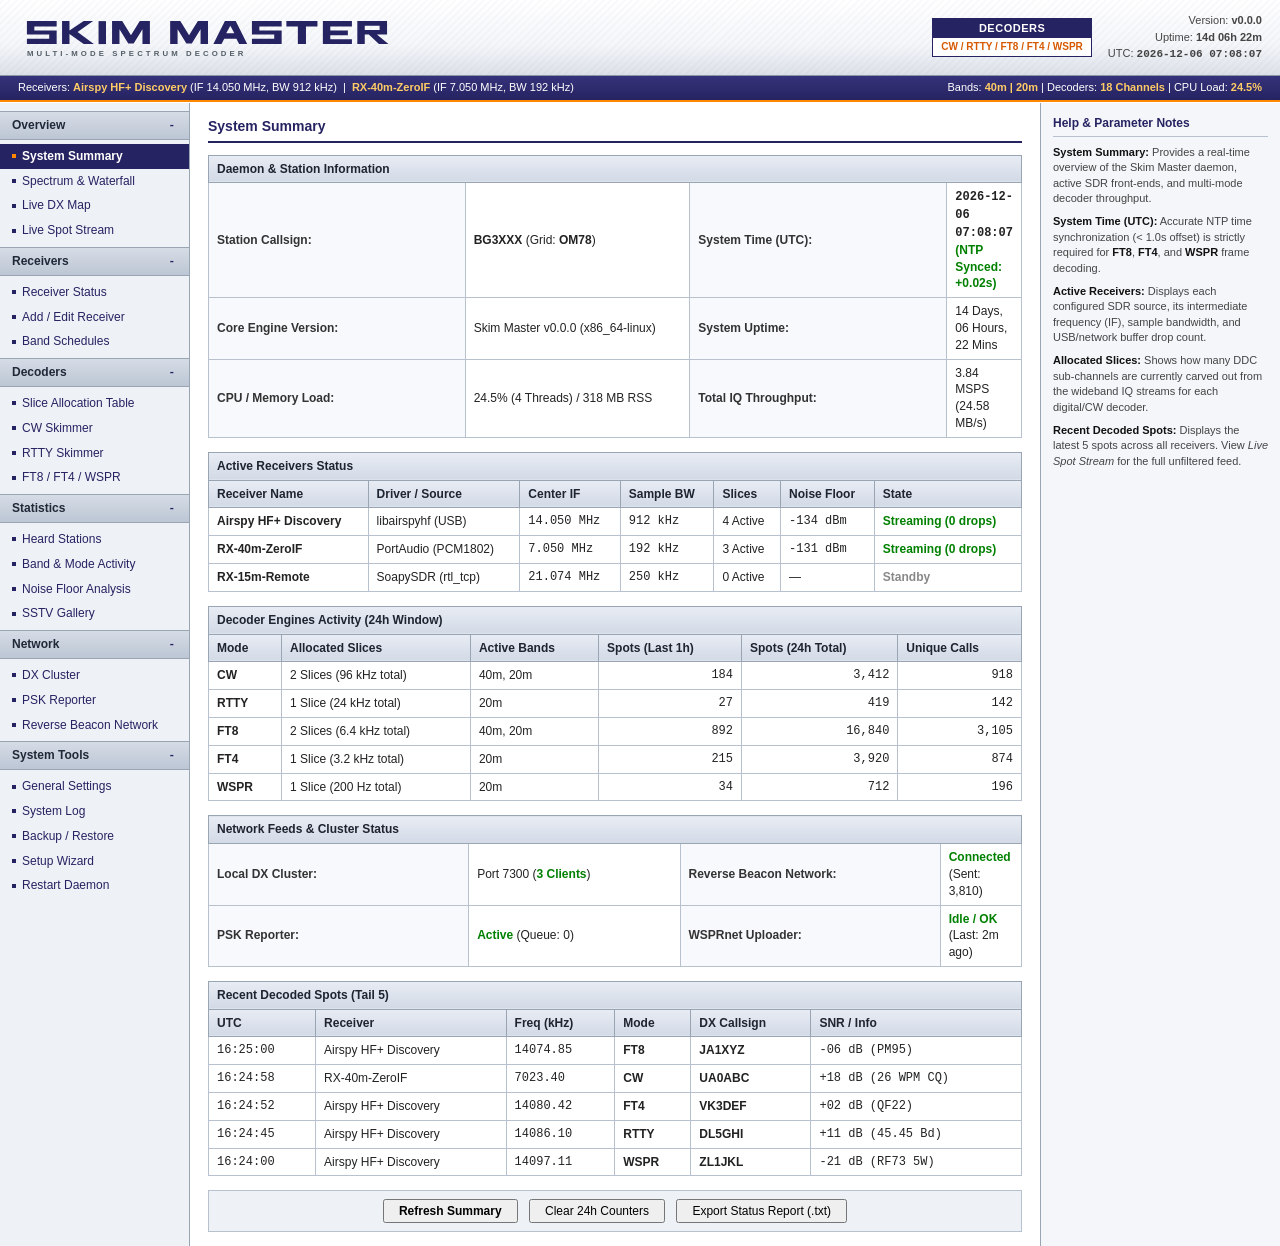
==== commit 950d4b63: "Replace the ALSA receiver with PortAudio stereo IQ" ====
--- a/ReferenceDesign/index.html
+++ b/ReferenceDesign/index.html
@@ -186,7 +186,7 @@
           </tr>
           <tr>
             <td><b>RX-40m-ZeroIF</b></td>
-            <td>ALSA (hw:1,0 PCM1802)</td>
+            <td>PortAudio (PCM1802)</td>
             <td class="mono">7.050 MHz</td>
             <td class="mono">192 kHz</td>
             <td>3 Active</td>
@@ -512,7 +512,7 @@
         </div>
 
         <div class="page-help">
-          <p><b>Panadapter:</b> The FFT is computed per receiver from the raw IQ stream. Span is limited by the receiver sample bandwidth (912 kHz for the Airspy, 192 kHz for the ALSA front-end).</p>
+          <p><b>Panadapter:</b> The FFT is computed per receiver from the raw IQ stream. Span is limited by the receiver sample bandwidth (912 kHz for the Airspy, 192 kHz for the PortAudio front-end).</p>
           <p><b>FFT Size:</b> Larger transforms improve frequency resolution but reduce time resolution. 4096 bins is the default for mixed CW and digital work.</p>
           <p><b>Waterfall:</b> Colors map relative signal energy; the display is a static 60-second snapshot in this reference build.</p>
           <p><b>Top Signals:</b> Only carriers with a completed decoder assignment are listed. Use <i>Tune Receiver</i> to center the panadapter on the selected spot.</p>
@@ -1177,7 +1177,7 @@
             </tr>
             <tr>
               <td><b>RX-40m-ZeroIF</b></td>
-              <td>ALSA &mdash; hw:1,0 PCM1802</td>
+              <td>PortAudio &mdash; PCM1802</td>
               <td class="mono">7.050 MHz</td>
               <td class="mono">192 kSPS</td>
               <td class="mono">192 kHz</td>
@@ -1226,7 +1226,7 @@
             <td class="num mono">1,607,305,920</td>
             <td class="num mono">2</td>
             <td class="num mono">&mdash;</td>
-            <td class="small">ALSA xrun at 2026-11-16 02:14:07 (recovered)</td>
+            <td class="small">PortAudio input overflow at 2026-11-16 02:14:07 (recovered)</td>
           </tr>
           <tr>
             <td>RX-15m-Remote</td>
@@ -1293,7 +1293,7 @@
                 <select id="rxDriver">
                   <option selected>libairspyhf (Airspy HF+)</option>
                   <option>SoapySDR (generic)</option>
-                  <option>ALSA sound card (zero-IF)</option>
+                  <option>PortAudio sound card (zero-IF)</option>
                   <option>RTL-TCP / IQ network stream</option>
                   <option>FunCube Dongle Pro+</option>
                 </select>
@@ -1420,7 +1420,7 @@
           </tr>
           <tr>
             <td><b>RX-40m-ZeroIF</b></td>
-            <td>ALSA</td>
+            <td>PortAudio</td>
             <td class="mono">7.050 MHz</td>
             <td class="num">3</td>
             <td class="status-ok">Streaming</td>
@@ -1437,7 +1437,7 @@
         </table>
 
         <div class="page-help">
-          <p><b>Driver:</b> Must match the physical device. The ALSA zero-IF option expects a stereo 48/96/192 kHz capture card; the I channel carries the real RF spectrum.</p>
+          <p><b>Driver:</b> Must match the physical device. The PortAudio zero-IF option uses a stereo capture input at a supported sample rate, with I on the left and Q on the right.</p>
           <p><b>Center IF:</b> The RF frequency at the middle of the IQ passband. Slices are referenced to this center, so changing it shifts every decoder assigned to the receiver.</p>
           <p><b>Sample Rate:</b> Determines maximum usable bandwidth. A 192 kHz rate cannot host a 912 kHz slice plan.</p>
           <p><b>Swap I/Q:</b> Corrects inverted spectrum on sound-card and direct-conversion front-ends.</p>
